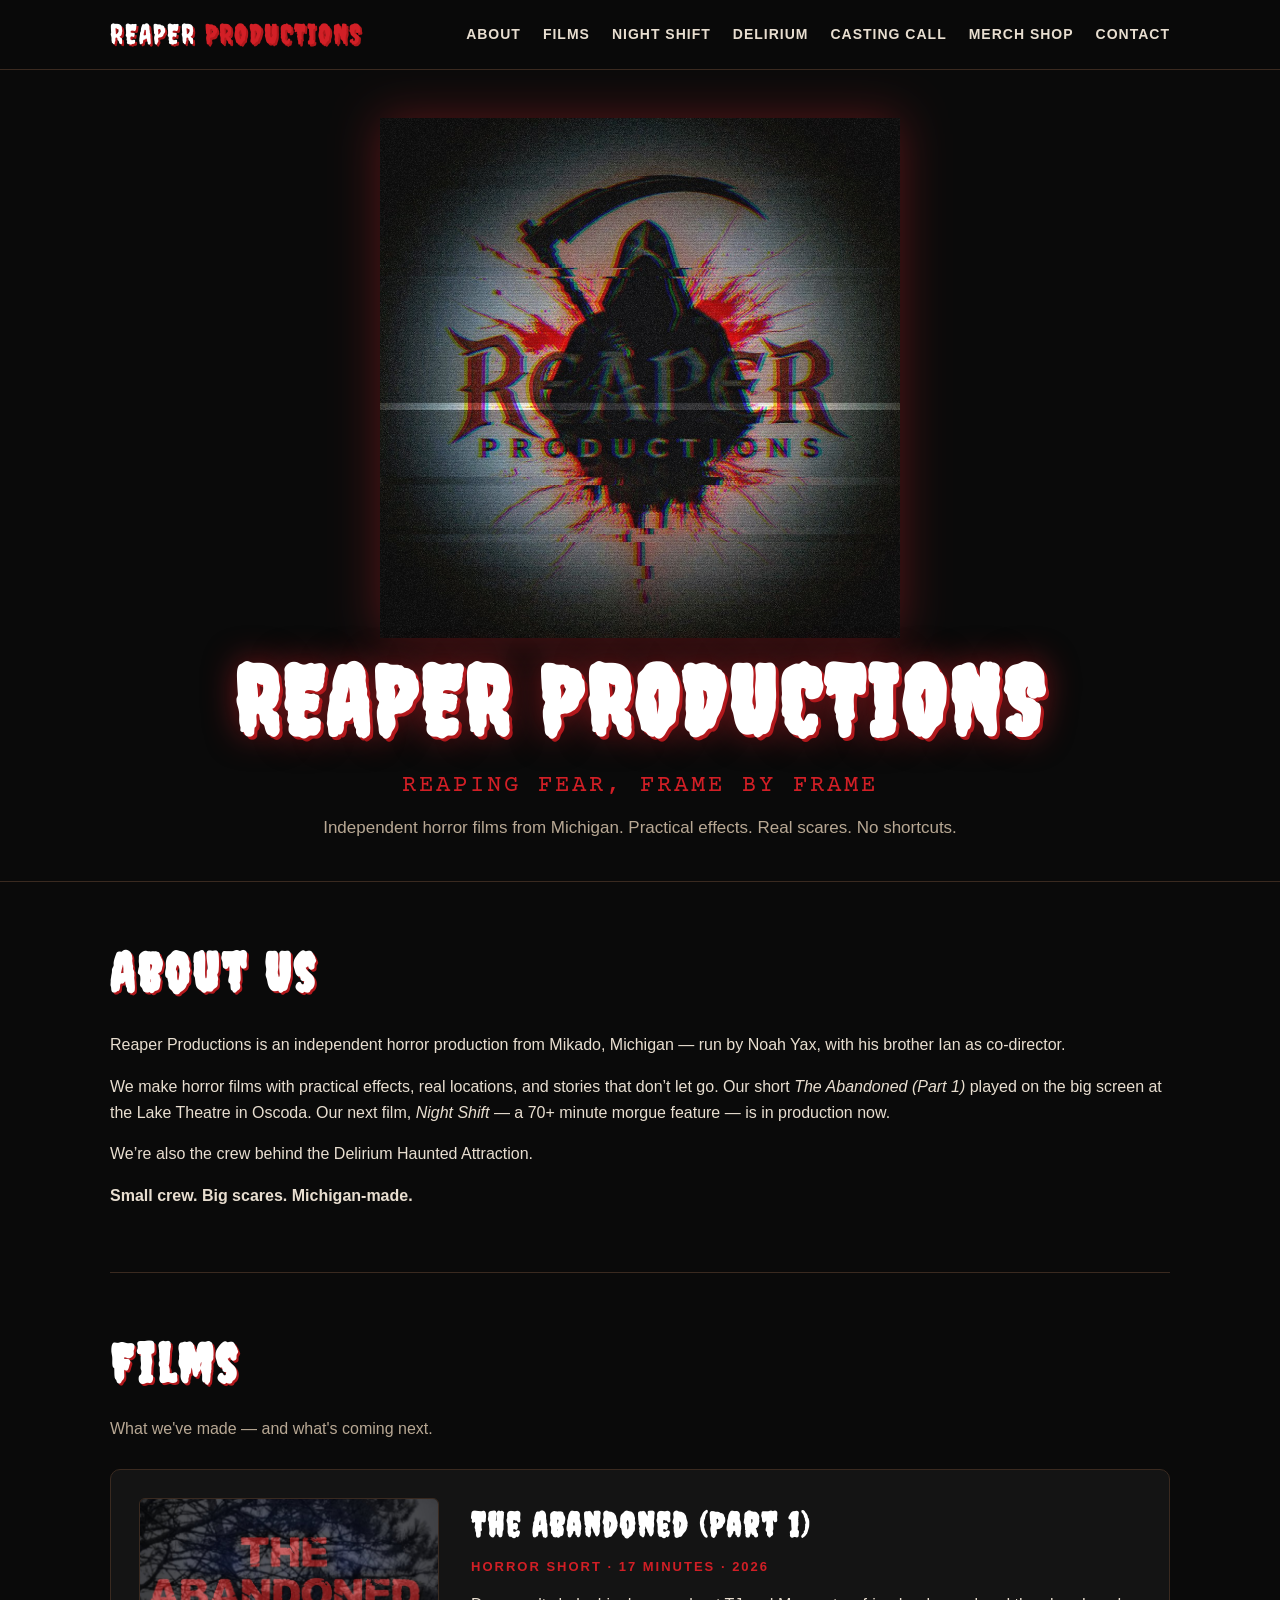
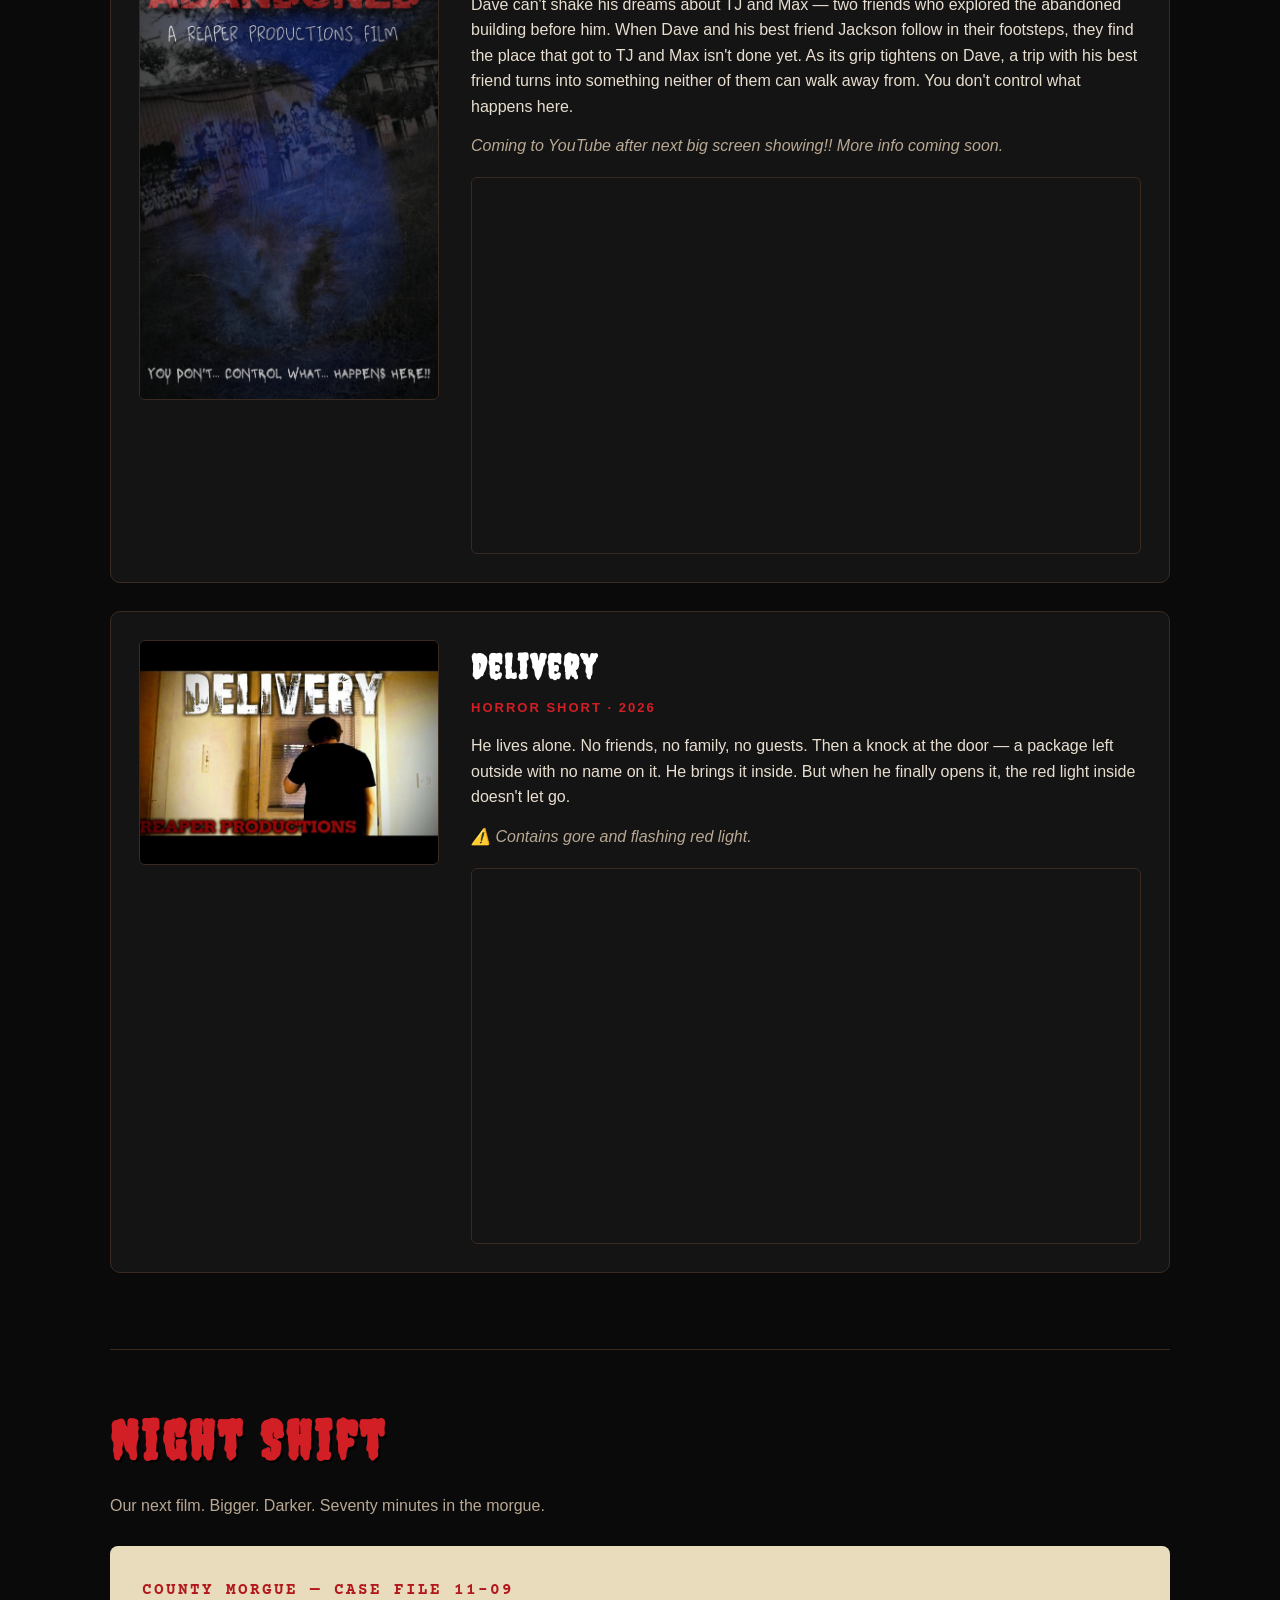
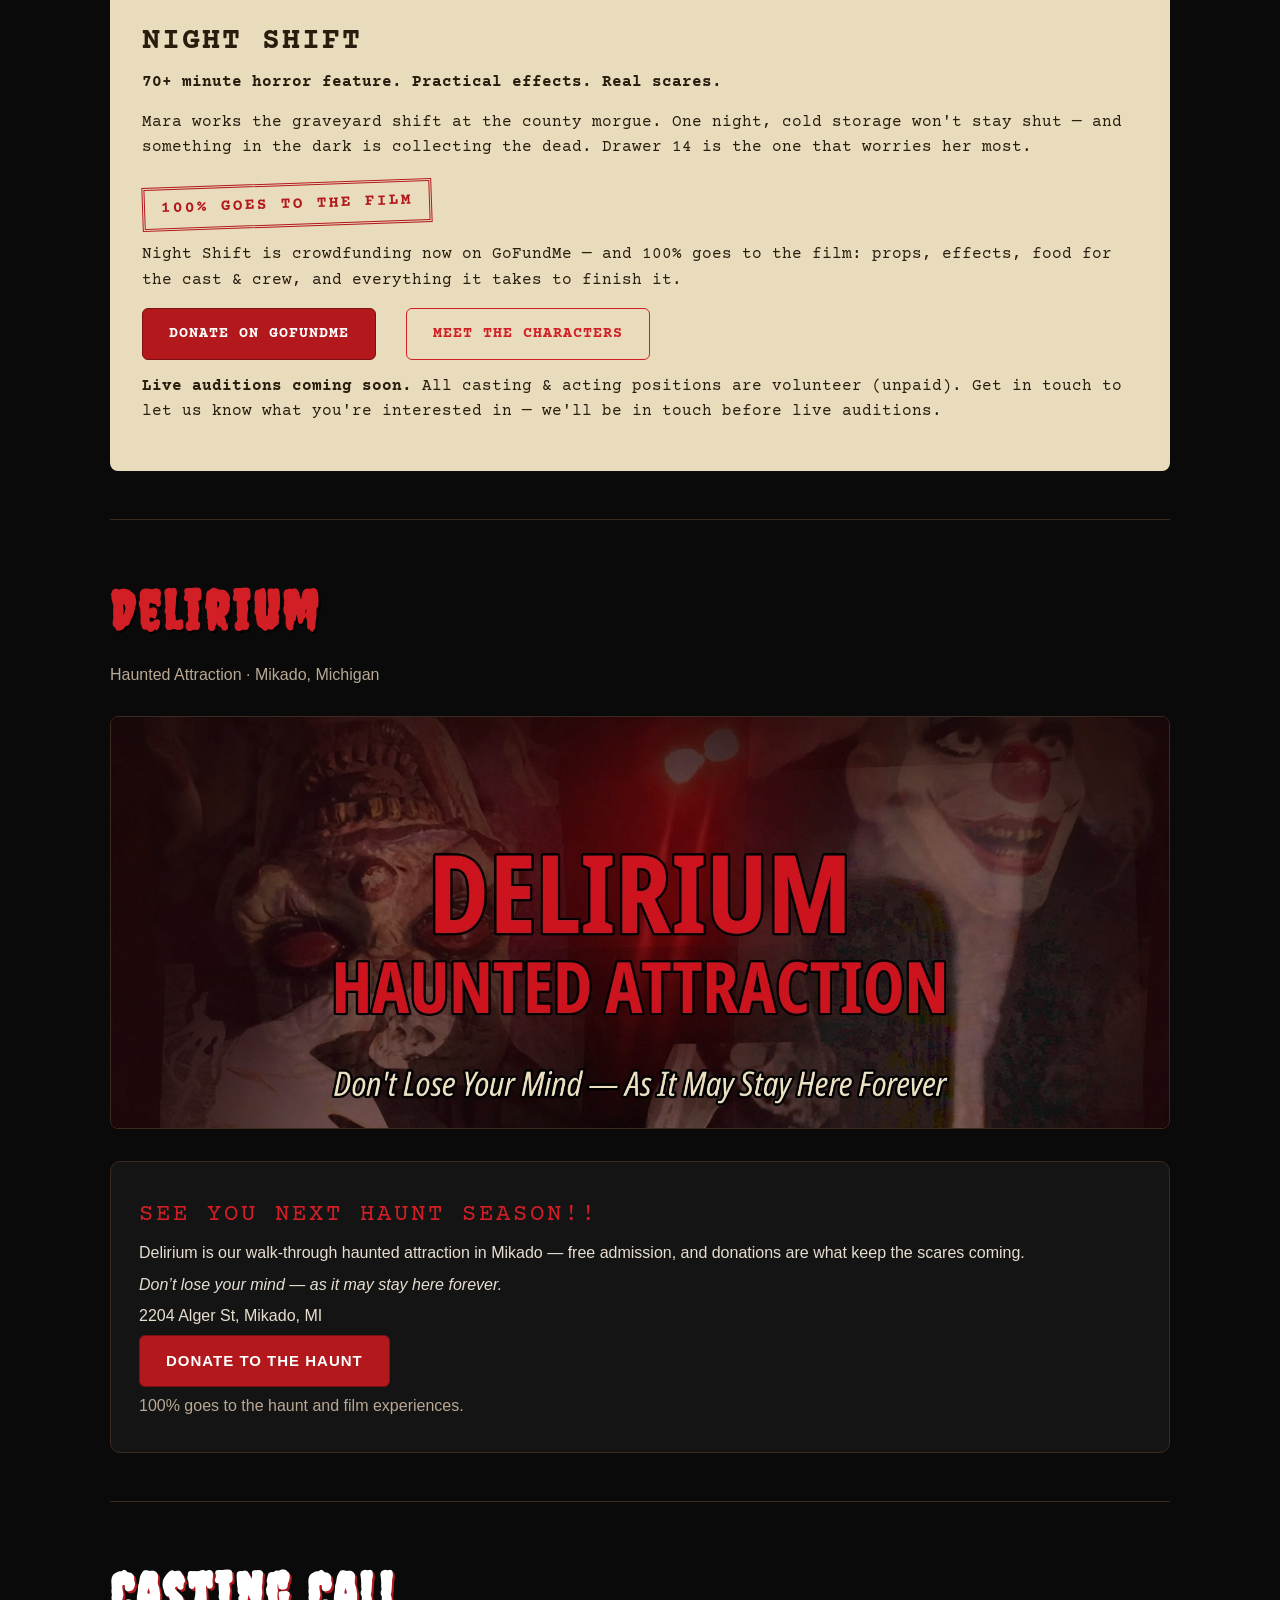
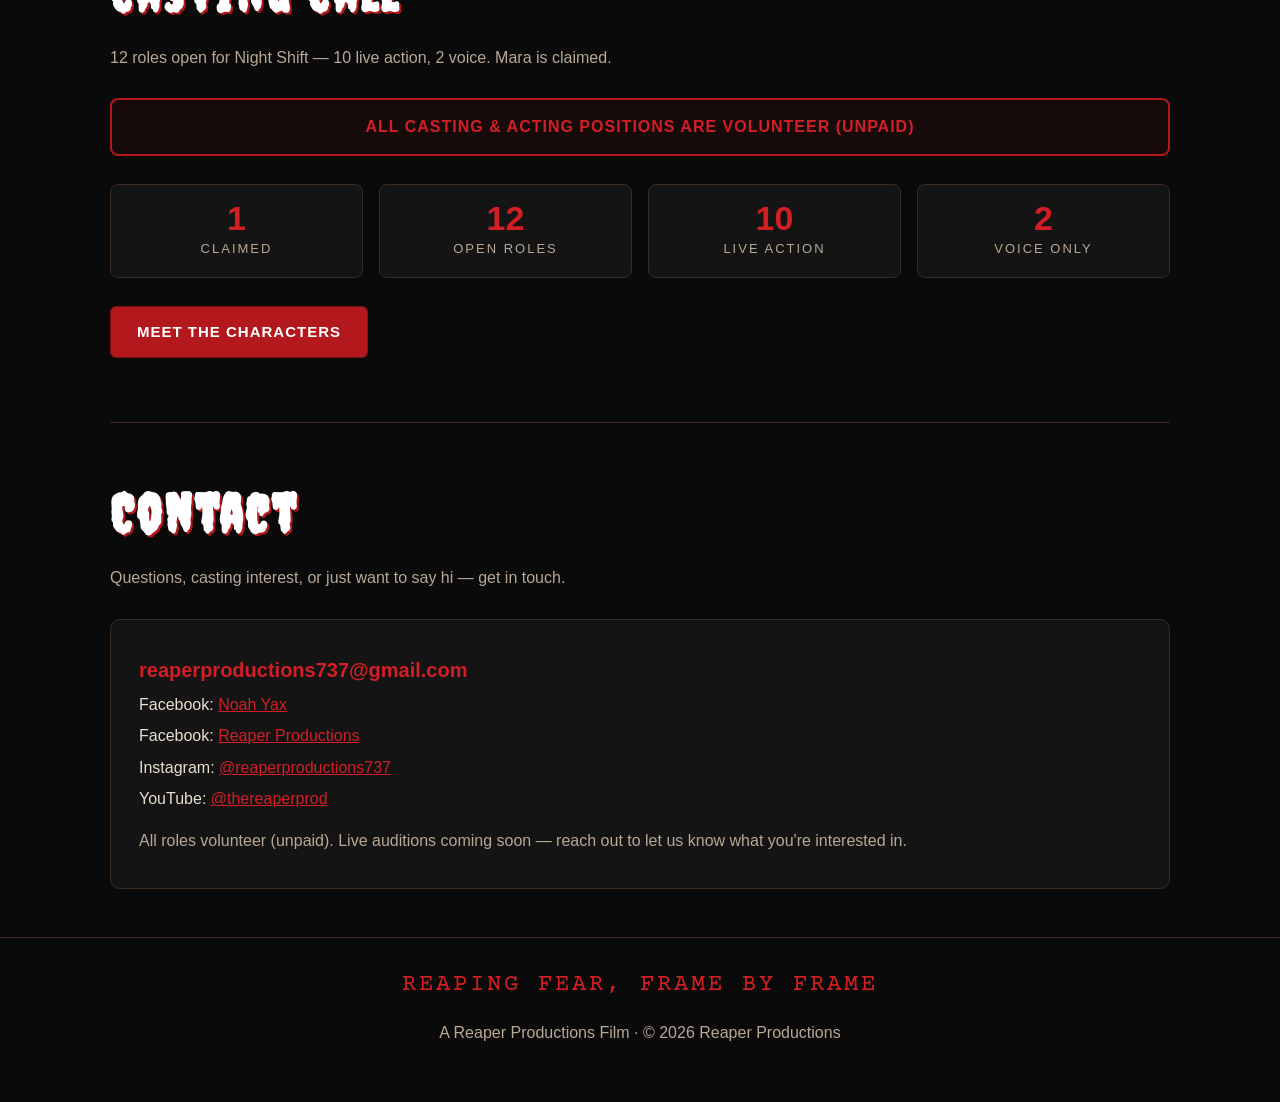
==== index.html @ bad1b4a2 "Hero: swap to new square logo intro video (blood-splatter reaper)" ====
<!DOCTYPE html>
<html lang="en">
<head>
<meta charset="UTF-8">
<meta name="viewport" content="width=device-width, initial-scale=1.0">
<title>Reaper Productions — Reaping Fear, Frame by Frame</title>
<meta name="description" content="Reaper Productions — independent horror films from Michigan. The Abandoned (Part 1) and the upcoming feature Night Shift. Reaping Fear, Frame by Frame.">
<link rel="preconnect" href="https://fonts.googleapis.com">
<link rel="preconnect" href="https://fonts.gstatic.com" crossorigin>
<link href="https://fonts.googleapis.com/css2?family=Creepster&family=Courier+Prime:wght@400;700&display=swap" rel="stylesheet">
<link rel="stylesheet" href="styles.css">
</head>
<body>

<header class="nav">
  <div class="nav-inner">
    <a class="nav-brand" href="index.html">REAPER <span>PRODUCTIONS</span></a>
    <nav class="nav-links">
      <a href="#about">About</a>
      <a href="#films">Films</a>
      <a href="#night-shift">Night Shift</a>
      <a href="#delirium">Delirium</a>
      <a href="casting.html">Casting Call</a>
      <a href="merch.html">Merch Shop</a>
      <a href="#contact">Contact</a>
    </nav>
  </div>
</header>

<div class="hero">
  <video class="logo" src="assets/logo-intro-v2.mp4" poster="assets/logo.jpg" autoplay muted loop playsinline></video>
  <h1>REAPER PRODUCTIONS</h1>
  <p class="slogan">Reaping Fear, Frame by Frame</p>
  <p class="tag">Independent horror films from Michigan. Practical effects. Real scares. No shortcuts.</p>
</div>

<hr class="rule">

<div class="wrap">

  <!-- ABOUT -->
  <section id="about">
    <h2>About Us</h2>
    <p>Reaper Productions is an independent horror production from Mikado, Michigan — run by Noah Yax, with his brother Ian as co-director.</p>
    <p>We make horror films with practical effects, real locations, and stories that don&rsquo;t let go. Our short <em>The Abandoned (Part 1)</em> played on the big screen at the Lake Theatre in Oscoda. Our next film, <em>Night Shift</em> — a 70+ minute morgue feature — is in production now.</p>
    <p>We&rsquo;re also the crew behind the Delirium Haunted Attraction.</p>
    <p><strong>Small crew. Big scares. Michigan-made.</strong></p>
  </section>

  <hr class="rule">

  <!-- FILMS -->
  <section id="films">
    <h2>Films</h2>
    <p class="sub">What we've made — and what's coming next.</p>

    <div class="film">
      <img class="poster" src="assets/abandoned.jpg" alt="The Abandoned (Part 1) poster">
      <div>
        <h3>The Abandoned (Part 1)</h3>
        <p class="meta">Horror Short &middot; 17 Minutes &middot; 2026</p>
        <p>Dave can't shake his dreams about TJ and Max — two friends who explored the abandoned building before him. When Dave and his best friend Jackson follow in their footsteps, they find the place that got to TJ and Max isn't done yet. As its grip tightens on Dave, a trip with his best friend turns into something neither of them can walk away from. You don't control what happens here.</p>
        <p class="note">Coming to YouTube after next big screen showing!! More info coming soon.</p>
        <div class="video">
          <iframe src="https://www.youtube.com/embed/A9am0BmIDVY" title="The Abandoned (Trailer)" allow="accelerometer; autoplay; clipboard-write; encrypted-media; gyroscope; picture-in-picture" allowfullscreen></iframe>
        </div>
      </div>
    </div>

    <div class="film">
      <img class="poster" src="assets/delivery.jpg" alt="Delivery poster — DELIVERY title over a man at a door">
      <div>
        <h3>Delivery</h3>
        <p class="meta">Horror Short &middot; 2026</p>
        <p>He lives alone. No friends, no family, no guests. Then a knock at the door — a package left outside with no name on it. He brings it inside. But when he finally opens it, the red light inside doesn't let go.</p>
        <p class="note">&#9888;&#65039; Contains gore and flashing red light.</p>
        <div class="video">
          <iframe src="https://www.youtube.com/embed/j9CLcR9sNyQ" title="Delivery (Short Horror Film)" allow="accelerometer; autoplay; clipboard-write; encrypted-media; gyroscope; picture-in-picture" allowfullscreen></iframe>
        </div>
      </div>
    </div>
  </section>

  <hr class="rule">

  <!-- NIGHT SHIFT -->
  <section id="night-shift">
    <h2 class="red">Night Shift</h2>
    <p class="sub">Our next film. Bigger. Darker. Seventy minutes in the morgue.</p>

    <div class="casefile">
      <p class="file-no">COUNTY MORGUE &mdash; CASE FILE 11-09</p>
      <h3>Night Shift</h3>
      <p><strong>70+ minute horror feature. Practical effects. Real scares.</strong></p>
      <p>Mara works the graveyard shift at the county morgue. One night, cold storage won't stay shut — and something in the dark is collecting the dead. Drawer 14 is the one that worries her most.</p>
      <span class="stamp">100% goes to the film</span>
      <p>Night Shift is crowdfunding now on GoFundMe — and 100% goes to the film: props, effects, food for the cast &amp; crew, and everything it takes to finish it.</p>
      <p>
        <a class="btn" href="https://www.gofundme.com/f/help-make-night-shift-happen" target="_blank" rel="noopener">Donate on GoFundMe</a>
        &nbsp;
        <a class="btn ghost" href="casting.html">Meet the Characters</a>
      </p>
      <p><strong>Live auditions coming soon.</strong> All casting &amp; acting positions are volunteer (unpaid). Get in touch to let us know what you're interested in — we'll be in touch before live auditions.</p>
    </div>

  </section>

  <hr class="rule">

  <!-- DELIRIUM -->
  <section id="delirium">
    <h2 class="red">Delirium</h2>
    <p class="sub">Haunted Attraction &middot; Mikado, Michigan</p>
    <img class="banner-img" src="assets/delirium-banner.jpg" alt="Delirium Haunted Attraction banner">
    <div class="contact-box">
      <p class="slogan">See you next haunt season!!</p>
      <p>Delirium is our walk-through haunted attraction in Mikado — free admission, and donations are what keep the scares coming.</p>
      <p><em>Don&rsquo;t lose your mind &mdash; as it may stay here forever.</em></p>
      <p>2204 Alger St, Mikado, MI</p>
      <p><a class="btn" href="https://gofund.me/66b022da7" target="_blank" rel="noopener">Donate to the Haunt</a></p>
      <p style="color: var(--muted);">100% goes to the haunt and film experiences.</p>
    </div>
  </section>

  <hr class="rule">

  <!-- CASTING -->
  <section id="casting">
    <h2>Casting Call</h2>
    <p class="sub">12 roles open for Night Shift — 10 live action, 2 voice. Mara is claimed.</p>
    <div class="volunteer">All casting &amp; acting positions are volunteer (unpaid)</div>
    <div class="counts">
      <div class="count"><b>1</b><span>Claimed</span></div>
      <div class="count"><b>12</b><span>Open Roles</span></div>
      <div class="count"><b>10</b><span>Live Action</span></div>
      <div class="count"><b>2</b><span>Voice Only</span></div>
    </div>
    <p><a class="btn" href="casting.html">Meet the Characters</a></p>
  </section>

  <hr class="rule">

  <!-- CONTACT -->
  <section id="contact">
    <h2>Contact</h2>
    <p class="sub">Questions, casting interest, or just want to say hi — get in touch.</p>
    <div class="contact-box">
      <p class="big"><a href="mailto:reaperproductions737@gmail.com">reaperproductions737@gmail.com</a></p>
      <p>Facebook: <a href="https://www.facebook.com/share/1Hkmwfw4qW/" target="_blank" rel="noopener">Noah Yax</a></p>
      <p>Facebook: <a href="https://www.facebook.com/share/19RkB7pCwU/" target="_blank" rel="noopener">Reaper Productions</a></p>
      <p>Instagram: <a href="https://www.instagram.com/reaperproductions737" target="_blank" rel="noopener">@reaperproductions737</a></p>
      <p>YouTube: <a href="https://youtube.com/@thereaperprod" target="_blank" rel="noopener">@thereaperprod</a></p>
      <p style="margin-top: 16px; color: var(--muted);">All roles volunteer (unpaid). Live auditions coming soon — reach out to let us know what you're interested in.</p>
    </div>
  </section>

</div>

<footer>
  <p class="slogan">Reaping Fear, Frame by Frame</p>
  <p>A Reaper Productions Film &middot; &copy; 2026 Reaper Productions</p>
</footer>

</body>
</html>
---- styles.css ----
/* Reaper Productions — static site styles. Dark horror theme. */
:root {
  --bg: #0a0a0a;
  --bg2: #141414;
  --panel: #1a1512;
  --ink: #e8ded0;
  --muted: #b8a894;
  --red: #b2181c;
  --red-bright: #d21f26;
  --paper: #e9dcbd;
  --paper-ink: #2b1d0e;
  --line: #3a2a20;
}

* { box-sizing: border-box; }

body {
  margin: 0;
  background: var(--bg);
  color: var(--ink);
  font-family: "Helvetica Neue", Arial, sans-serif;
  line-height: 1.6;
}

a { color: var(--red-bright); }
a:hover { color: #ff3b41; }

/* blood drips hanging from the top edge */
.drips {
  display: flex;
  gap: 0;
  justify-content: space-between;
  height: 30px;
  padding: 0 4%;
  background: var(--bg);
}
.drips i {
  display: block;
  width: 16px;
  height: var(--h, 18px);
  background: var(--red);
  border-radius: 0 0 10px 10px;
}

header.nav {
  position: sticky;
  top: 0;
  z-index: 10;
  background: rgba(10, 10, 10, 0.94);
  border-bottom: 1px solid var(--line);
}
.nav-inner {
  max-width: 1100px;
  margin: 0 auto;
  padding: 12px 20px;
  display: flex;
  align-items: center;
  gap: 28px;
  flex-wrap: wrap;
}
.nav-brand {
  font-family: "Creepster", "Arial Black", cursive;
  font-size: 28px;
  letter-spacing: 2px;
  color: #fff;
  text-decoration: none;
  text-shadow: 2px 2px 0 var(--red);
}
.nav-brand span { color: var(--red-bright); }
.nav-links { display: flex; gap: 22px; flex-wrap: wrap; margin-left: auto; }
.nav-links a {
  color: var(--ink);
  text-decoration: none;
  font-weight: bold;
  letter-spacing: 1px;
  font-size: 14px;
  text-transform: uppercase;
}
.nav-links a:hover { color: var(--red-bright); }

.wrap { max-width: 1100px; margin: 0 auto; padding: 0 20px; }

/* hero */
.hero { text-align: center; padding: 48px 20px 40px; }
.hero .logo {
  max-width: 520px;
  width: 90%;
  height: auto;
  mix-blend-mode: screen;
  filter: drop-shadow(0 0 24px rgba(178, 24, 28, 0.45));
}
.hero h1 {
  font-family: "Creepster", "Arial Black", cursive;
  font-size: clamp(48px, 9vw, 96px);
  letter-spacing: 4px;
  margin: 8px 0 0;
  line-height: 1;
  color: #fff;
  text-shadow: 3px 3px 0 var(--red), 0 0 32px rgba(210, 31, 38, 0.55);
}
.slogan {
  font-family: "Courier Prime", "Courier New", monospace;
  font-size: clamp(17px, 3vw, 24px);
  letter-spacing: 3px;
  color: var(--red-bright);
  text-transform: uppercase;
  margin: 18px 0 8px;
}
.hero p.tag {
  color: var(--muted);
  max-width: 640px;
  margin: 0 auto;
  font-size: 17px;
}

section { padding: 48px 0; }
section h2 {
  font-family: "Creepster", "Arial Black", cursive;
  font-size: clamp(34px, 6vw, 54px);
  letter-spacing: 3px;
  color: #fff;
  margin: 0 0 8px;
  text-shadow: 2px 2px 0 var(--red);
}
section h2.red { color: var(--red-bright); text-shadow: 2px 2px 0 #000; }
.sub { color: var(--muted); margin: 0 0 28px; font-size: 16px; }

.rule {
  border: 0;
  border-top: 1px solid var(--line);
  margin: 0;
}

/* film cards */
.film {
  display: grid;
  grid-template-columns: 300px 1fr;
  gap: 32px;
  background: var(--bg2);
  border: 1px solid var(--line);
  border-radius: 10px;
  padding: 28px;
  margin-bottom: 28px;
}
.film img.poster {
  width: 100%;
  height: auto;
  border-radius: 6px;
  border: 1px solid var(--line);
}
.film h3 {
  font-family: "Creepster", cursive;
  font-size: 34px;
  letter-spacing: 2px;
  margin: 0 0 4px;
  color: #fff;
}
.film .meta {
  color: var(--red-bright);
  font-weight: bold;
  letter-spacing: 2px;
  text-transform: uppercase;
  font-size: 13px;
  margin-bottom: 14px;
}
.film p { margin: 0 0 14px; }
.film .note { color: var(--muted); font-style: italic; }
.video { position: relative; padding-bottom: 56.25%; height: 0; margin-top: 18px; }
.video iframe {
  position: absolute; top: 0; left: 0; width: 100%; height: 100%;
  border: 1px solid var(--line); border-radius: 6px;
}

/* delirium banner */
.banner-img {
  width: 100%;
  height: auto;
  border-radius: 8px;
  border: 1px solid var(--line);
  margin-bottom: 24px;
}

.btn {
  display: inline-block;
  background: var(--red);
  color: #fff;
  text-decoration: none;
  font-weight: bold;
  letter-spacing: 1px;
  padding: 13px 26px;
  border-radius: 6px;
  border: 1px solid #7d1013;
  text-transform: uppercase;
  font-size: 15px;
}
.btn:hover { background: var(--red-bright); color: #fff; }
.btn.ghost {
  background: transparent;
  border: 1px solid var(--red-bright);
  color: var(--red-bright);
}
.btn.ghost:hover { background: var(--red); color: #fff; }

/* volunteer banner */
.volunteer {
  border: 2px solid var(--red);
  border-radius: 8px;
  padding: 14px 20px;
  text-align: center;
  font-weight: bold;
  letter-spacing: 1px;
  color: var(--red-bright);
  text-transform: uppercase;
  margin: 0 0 28px;
  background: rgba(178, 24, 28, 0.08);
}

/* case-file panel (Night Shift) */
.casefile {
  background: var(--paper);
  color: var(--paper-ink);
  border-radius: 8px;
  padding: 32px;
  font-family: "Courier Prime", "Courier New", monospace;
}
.casefile h3 {
  font-family: "Courier Prime", monospace;
  font-size: 30px;
  letter-spacing: 2px;
  margin: 0 0 4px;
  text-transform: uppercase;
}
.casefile .file-no { color: var(--red); font-weight: bold; letter-spacing: 2px; }
.casefile p { margin: 0 0 14px; }
.casefile .stamp {
  display: inline-block;
  border: 3px double var(--red);
  color: var(--red);
  font-weight: bold;
  padding: 6px 16px;
  transform: rotate(-2deg);
  letter-spacing: 2px;
  text-transform: uppercase;
  margin: 8px 0 16px;
}

/* counts strip */
.counts {
  display: flex;
  gap: 16px;
  flex-wrap: wrap;
  margin: 0 0 28px;
}
.count {
  flex: 1;
  min-width: 140px;
  background: var(--bg2);
  border: 1px solid var(--line);
  border-radius: 8px;
  padding: 16px;
  text-align: center;
}
.count b { display: block; font-size: 34px; color: var(--red-bright); line-height: 1; }
.count span { font-size: 13px; letter-spacing: 2px; text-transform: uppercase; color: var(--muted); }

/* character cards */
.cards {
  display: grid;
  grid-template-columns: repeat(auto-fill, minmax(300px, 1fr));
  gap: 20px;
}
.card {
  background: var(--paper);
  color: var(--paper-ink);
  border-radius: 8px;
  padding: 22px;
  font-family: "Courier Prime", "Courier New", monospace;
  position: relative;
}
.card h3 { margin: 0 0 2px; font-size: 22px; letter-spacing: 1px; text-transform: uppercase; }
.card .age { color: var(--red); font-weight: bold; font-size: 14px; letter-spacing: 1px; }
.card p { margin: 12px 0 16px; font-size: 15px; }
.card .tag {
  display: inline-block;
  font-size: 12px;
  font-weight: bold;
  letter-spacing: 2px;
  text-transform: uppercase;
  border: 1px solid var(--paper-ink);
  border-radius: 4px;
  padding: 3px 8px;
}
.card.claimed .tag { border-color: var(--red); color: var(--red); }
.card .stamp-claimed {
  position: absolute;
  top: 14px;
  right: 14px;
  border: 3px double var(--red);
  color: var(--red);
  font-weight: bold;
  padding: 2px 10px;
  transform: rotate(8deg);
  letter-spacing: 2px;
  font-size: 14px;
}

/* merch */
.merch { display: grid; grid-template-columns: 1fr 1fr; gap: 20px; }
.merch img {
  width: 100%;
  height: auto;
  border-radius: 8px;
  border: 1px solid var(--line);
}
.merch-info p { margin: 0 0 14px; }
.sizes {
  font-weight: bold;
  letter-spacing: 2px;
  color: var(--red-bright);
}

/* contact */
.contact-box {
  background: var(--bg2);
  border: 1px solid var(--line);
  border-radius: 10px;
  padding: 28px;
}
.contact-box p { margin: 6px 0; }
.contact-box .big { font-size: 20px; font-weight: bold; }
.contact-box .big a { color: var(--red-bright); text-decoration: none; }

footer {
  border-top: 1px solid var(--line);
  padding: 28px 20px 40px;
  text-align: center;
  color: var(--muted);
}
footer .slogan { margin: 0 0 6px; }

@media (max-width: 760px) {
  .film { grid-template-columns: 1fr; }
  .film img.poster { max-width: 340px; }
  .merch { grid-template-columns: 1fr; }
  .casefile { padding: 22px; }
}
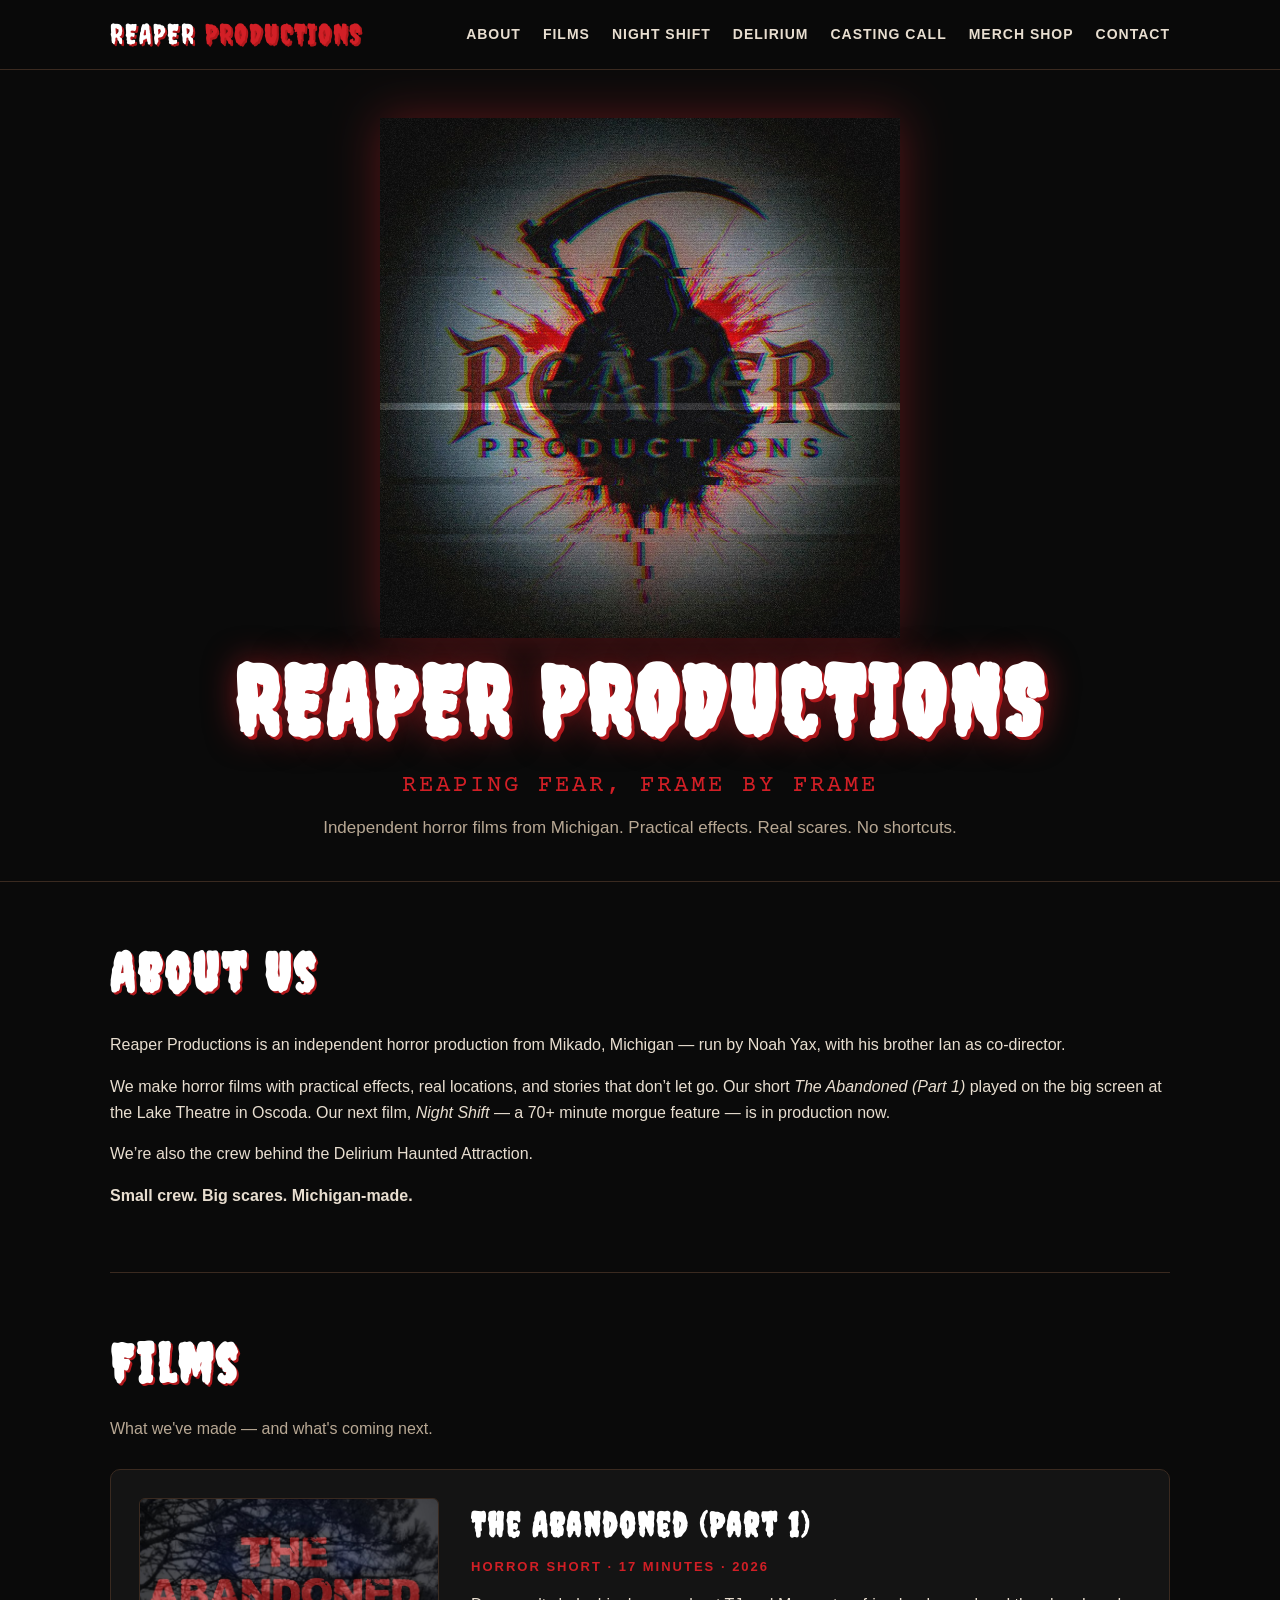
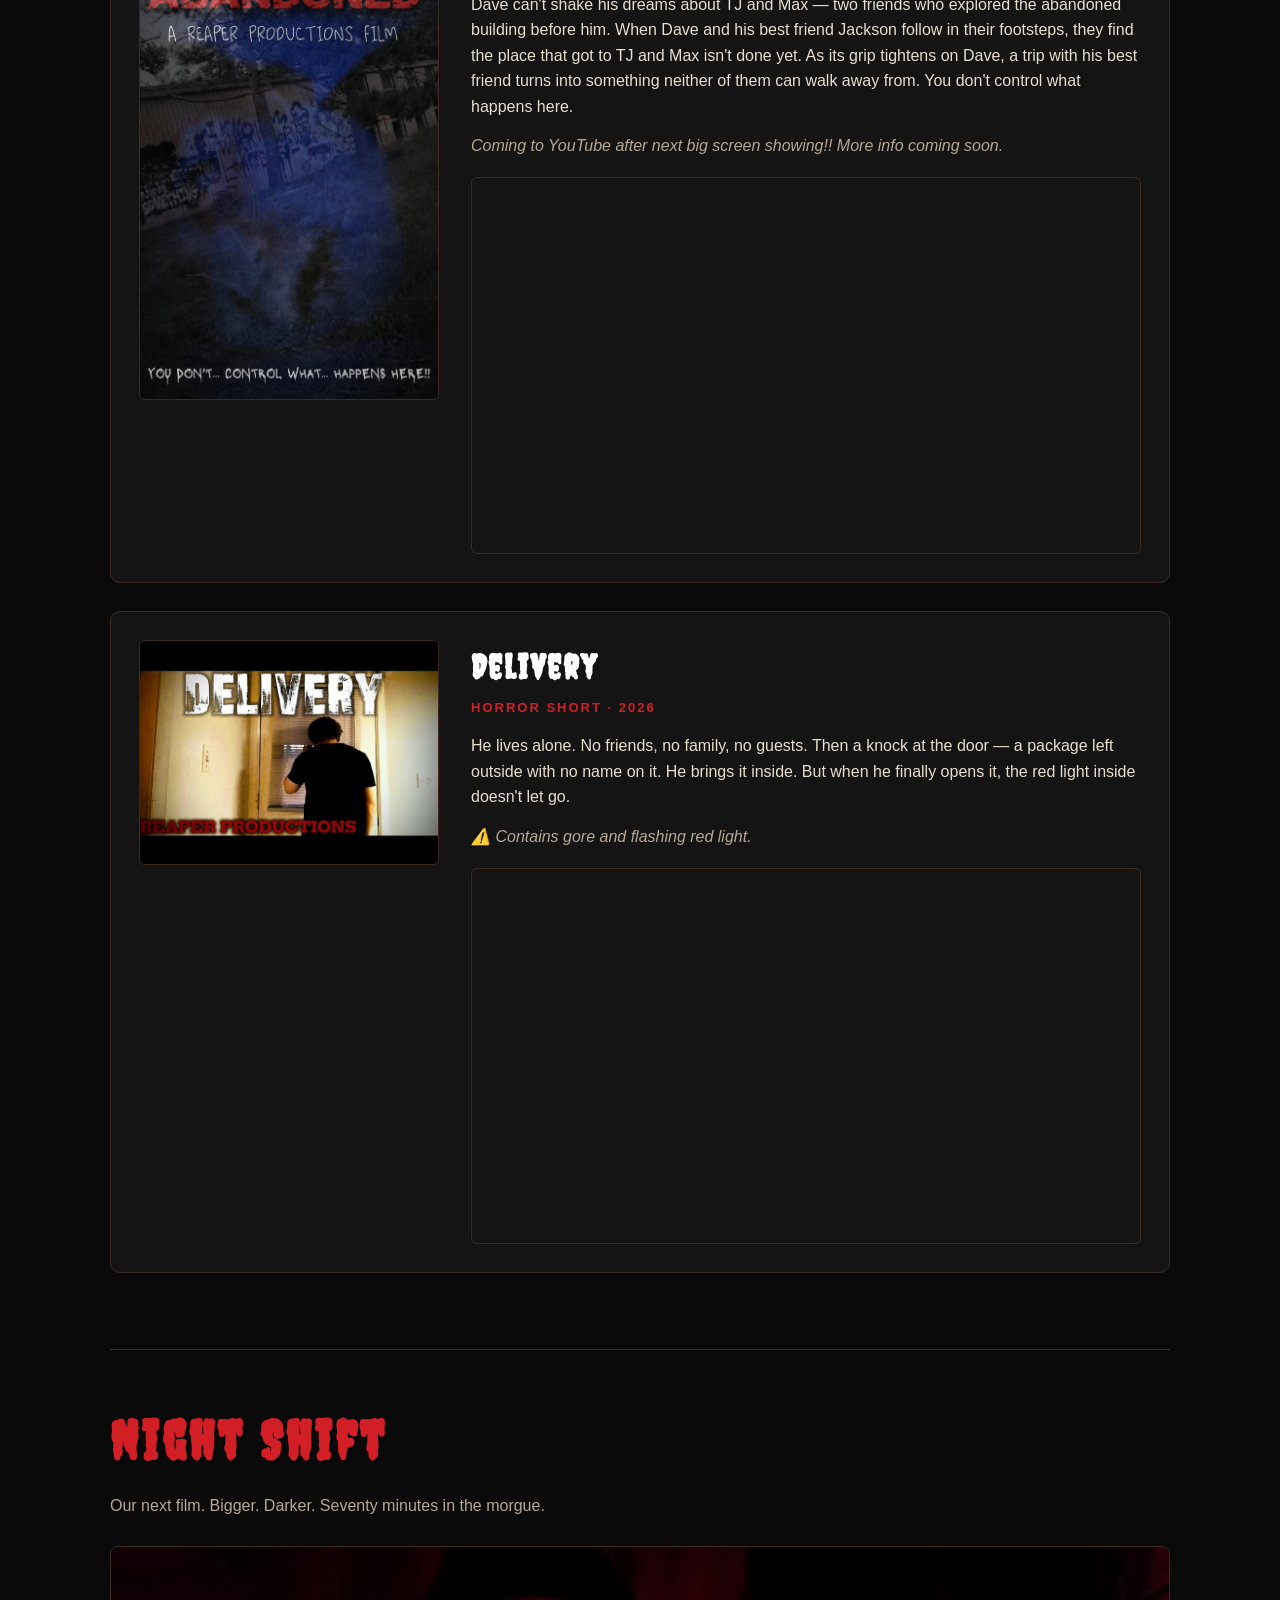
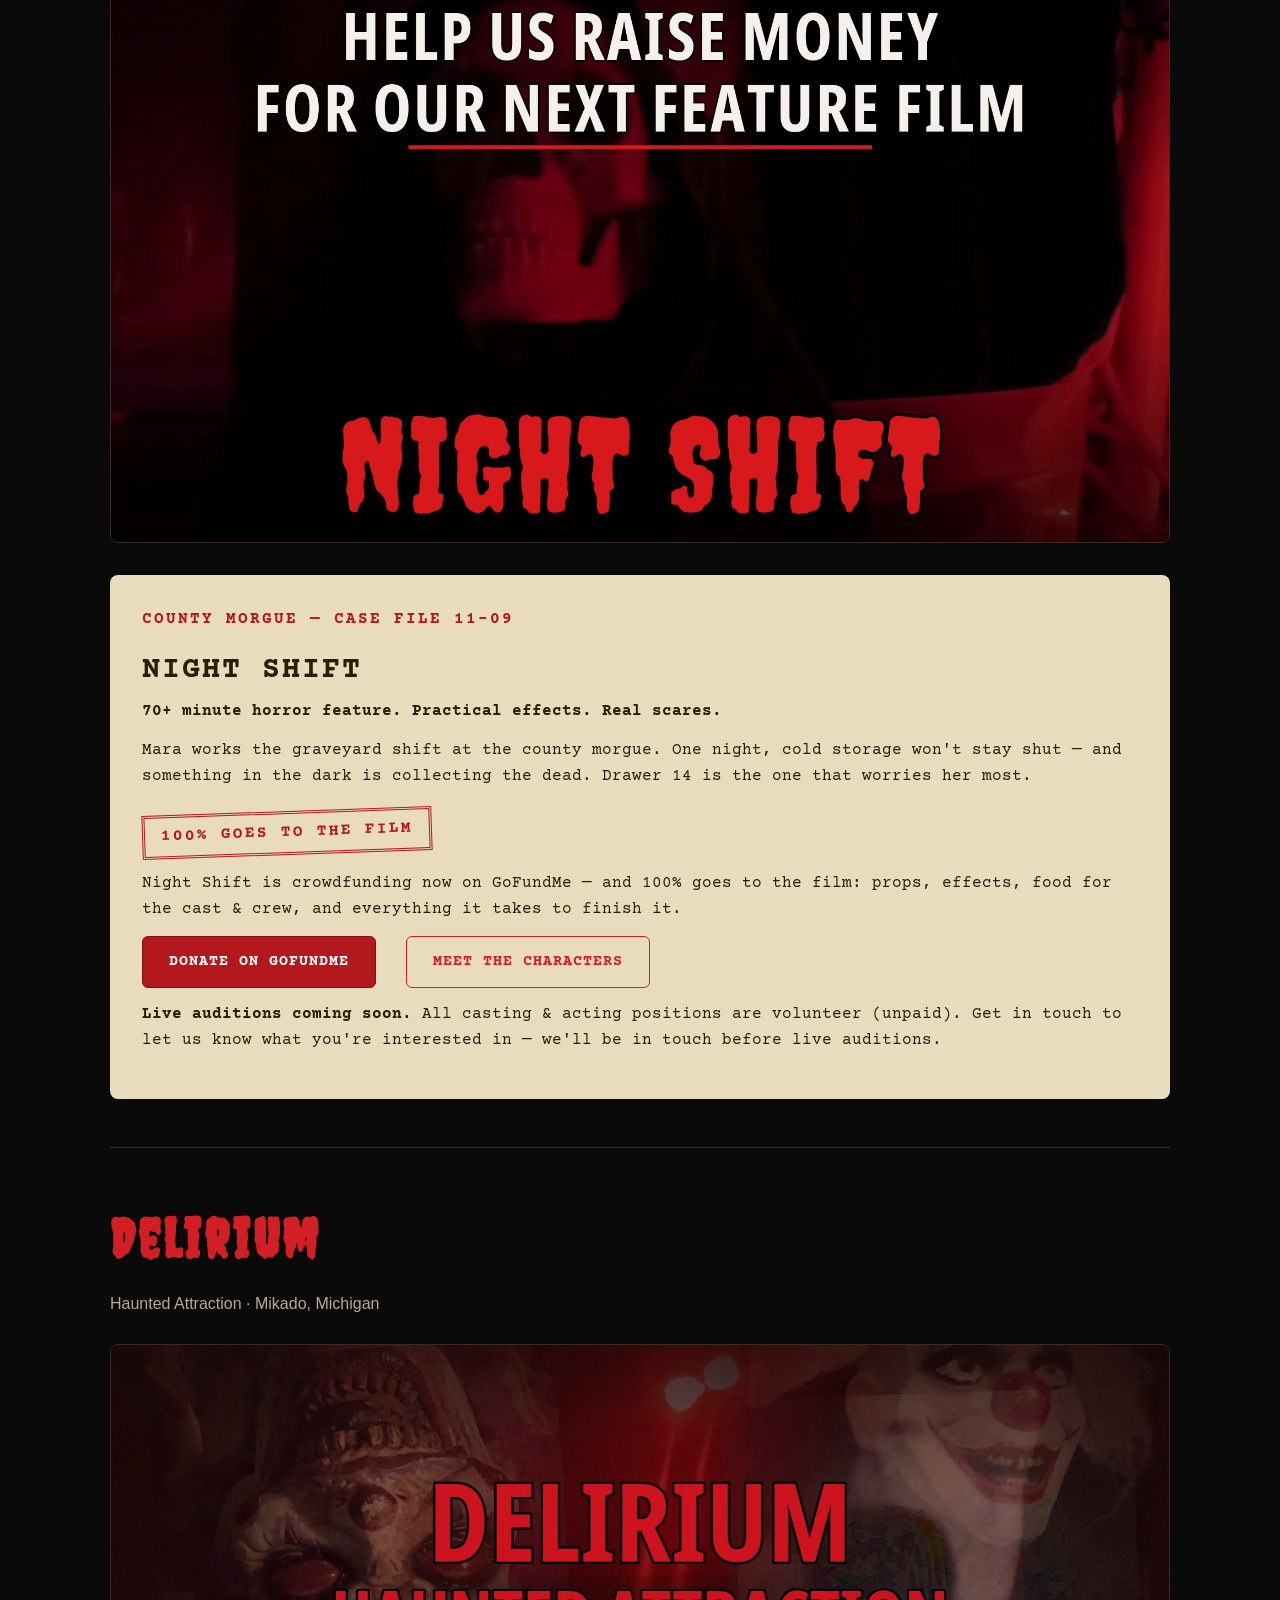
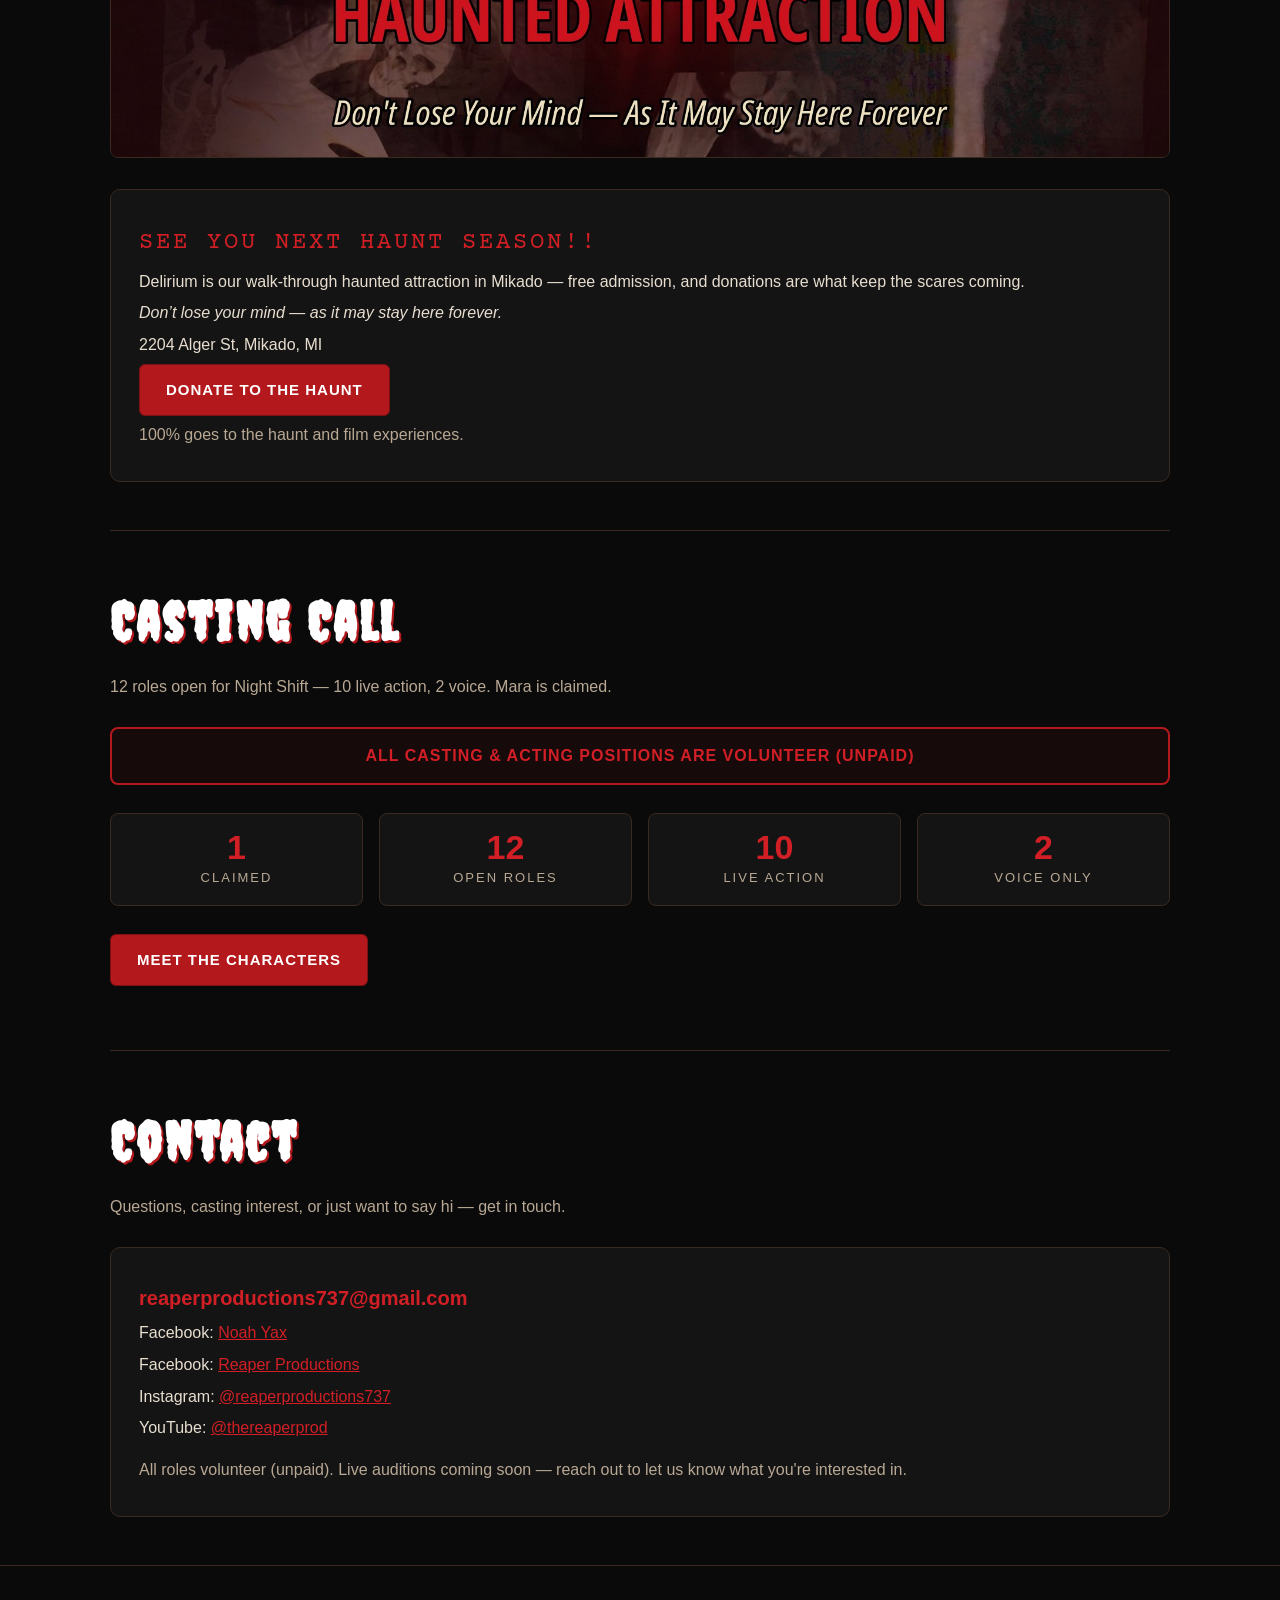
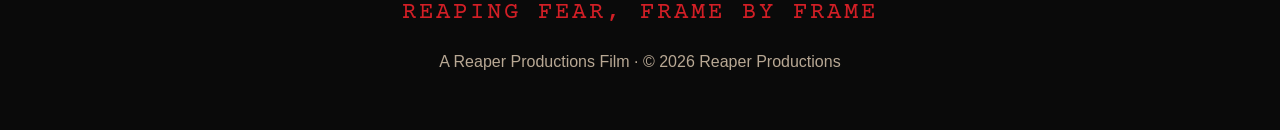
==== commit 72fbab96: "Add Night Shift raise-money poster to crowdfunding section" ====
--- a/index.html
+++ b/index.html
@@ -87,6 +87,7 @@
   <section id="night-shift">
     <h2 class="red">Night Shift</h2>
     <p class="sub">Our next film. Bigger. Darker. Seventy minutes in the morgue.</p>
+    <img class="banner-img" src="assets/night-shift-raise-money.png" alt="Help us raise money for our next feature film — Night Shift">
 
     <div class="casefile">
       <p class="file-no">COUNTY MORGUE &mdash; CASE FILE 11-09</p>
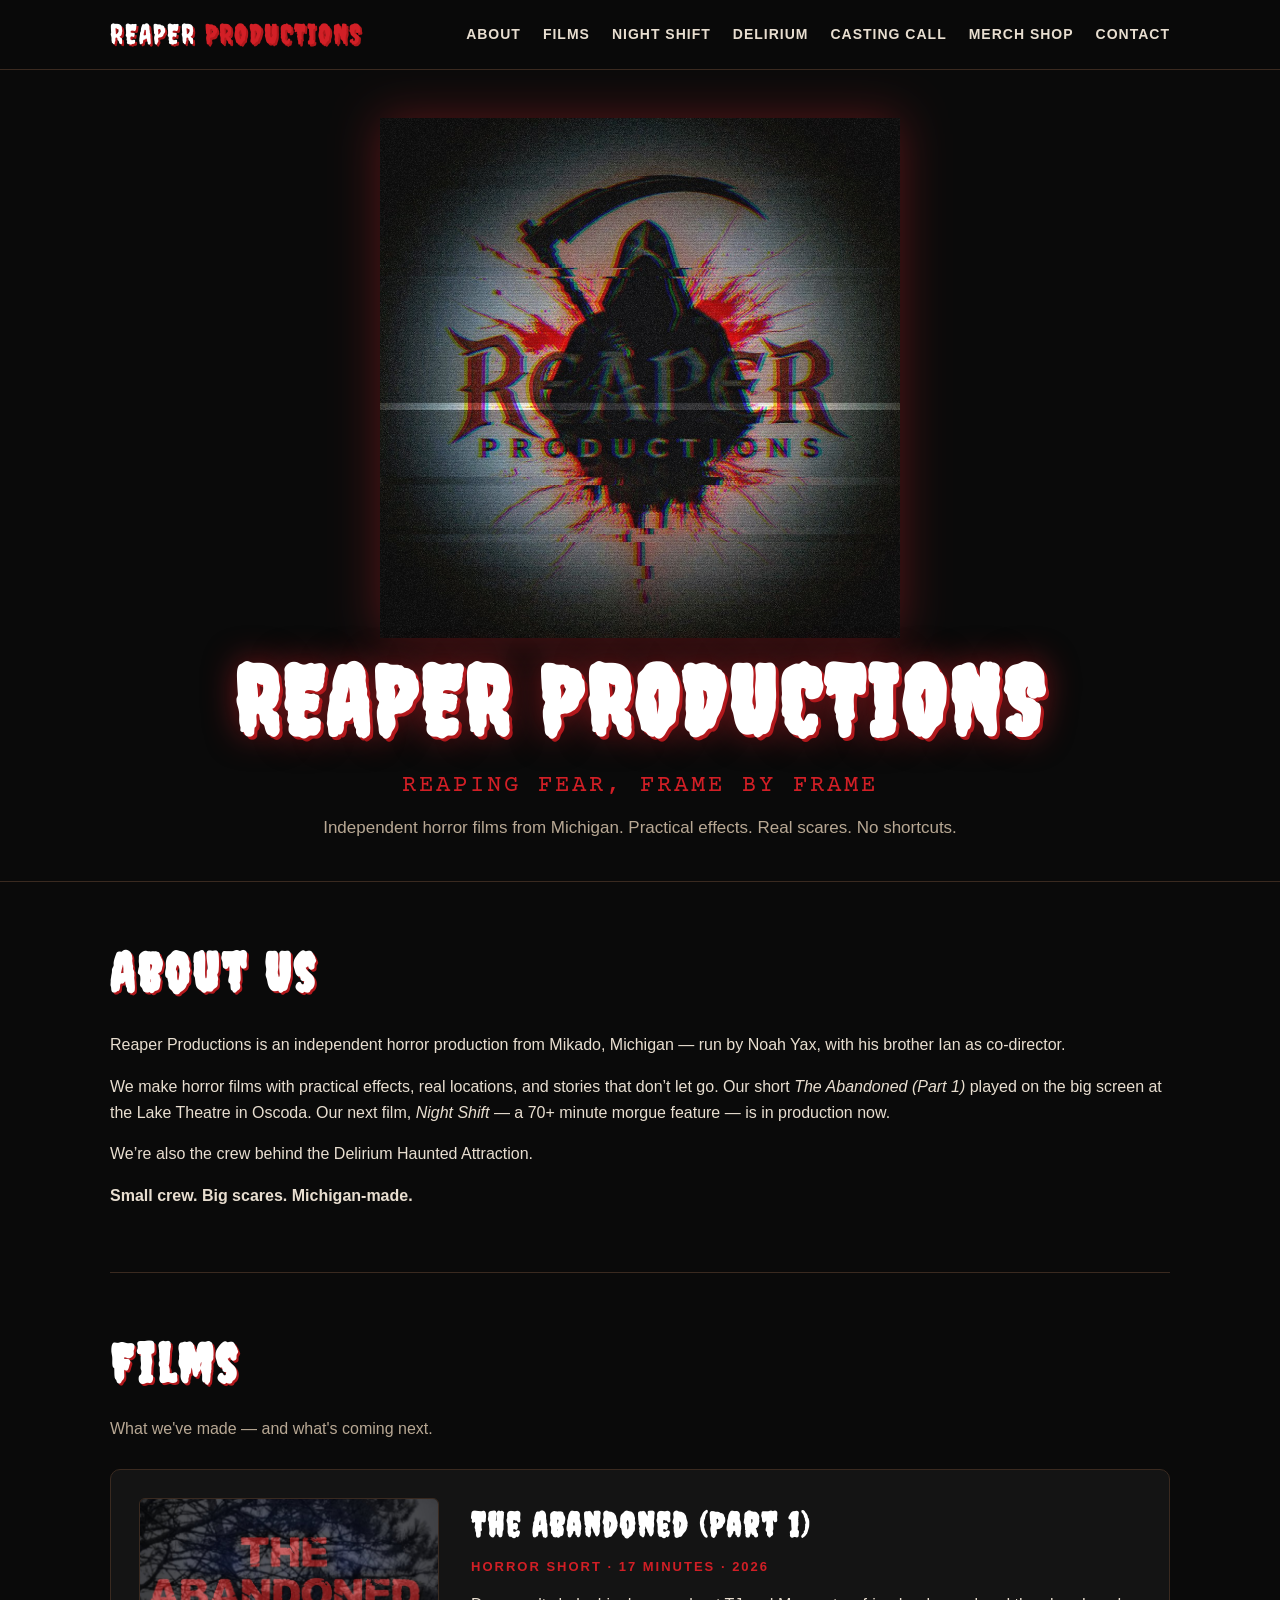
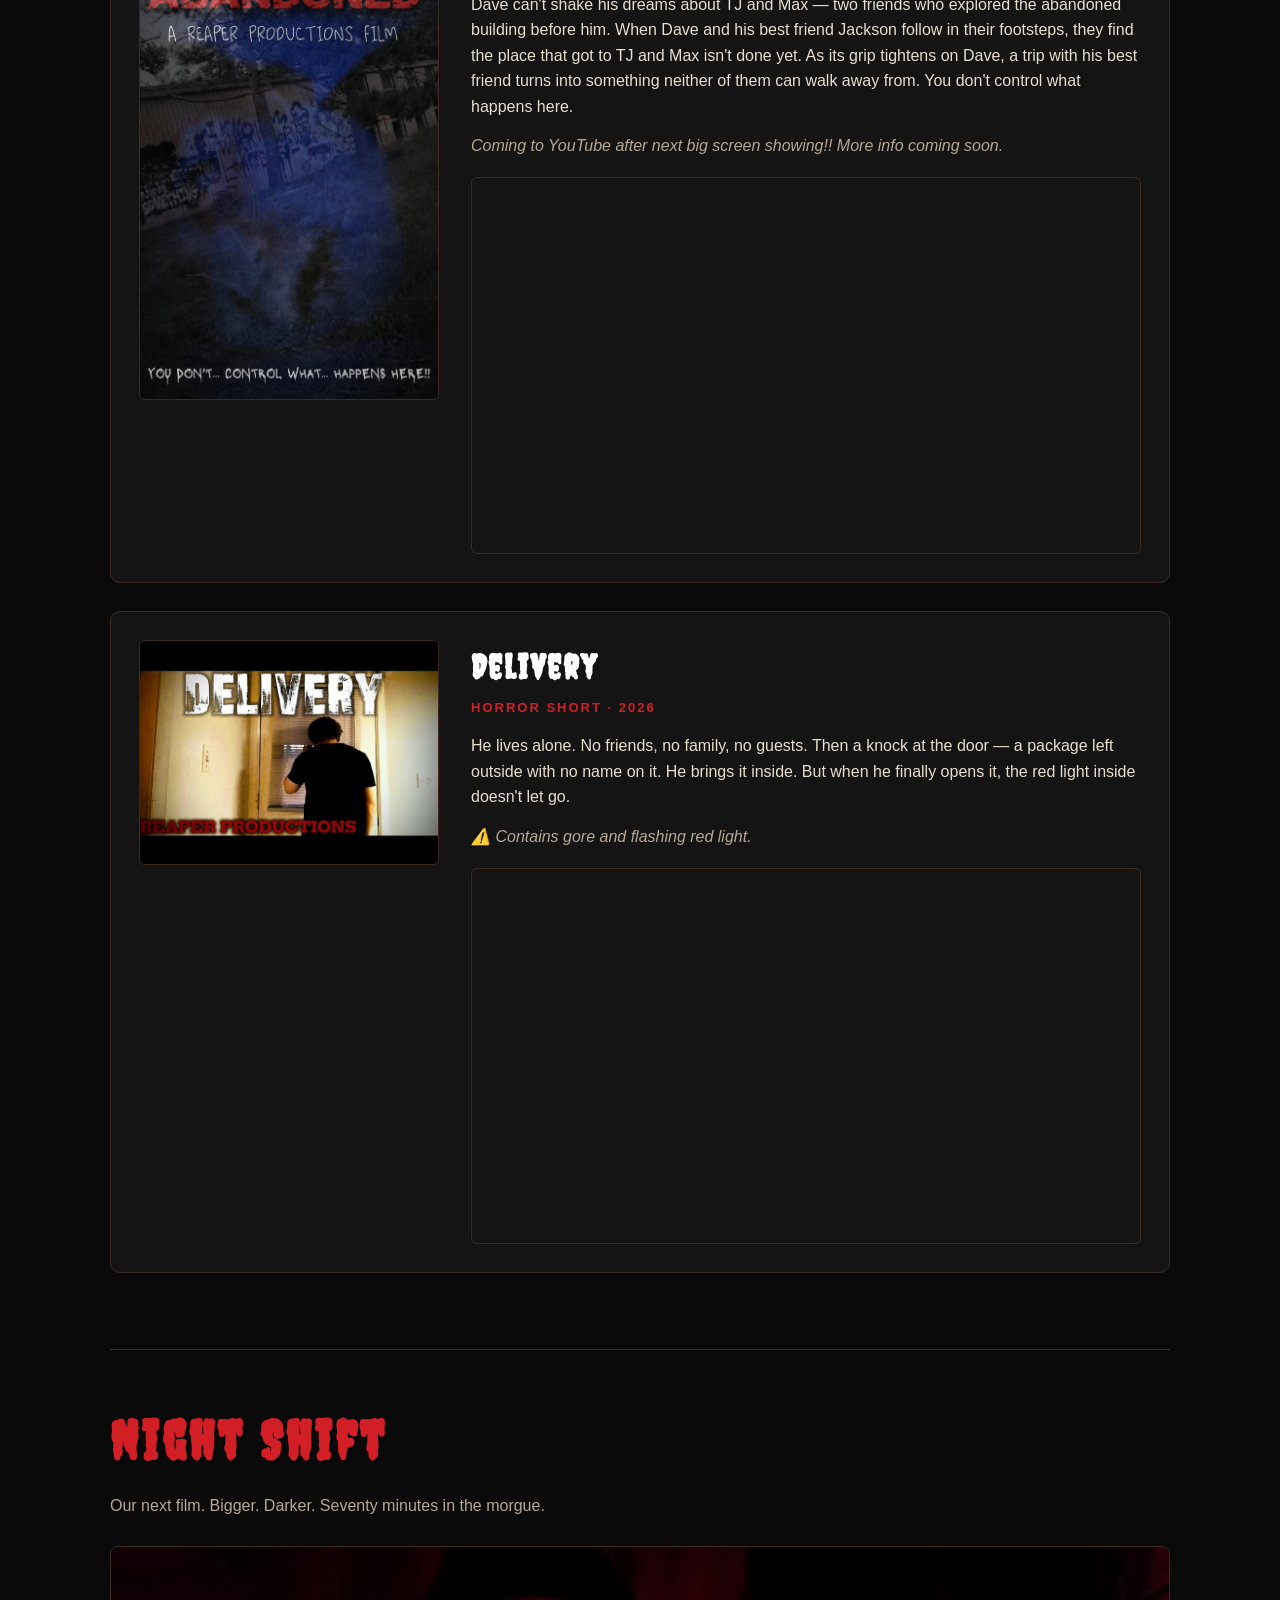
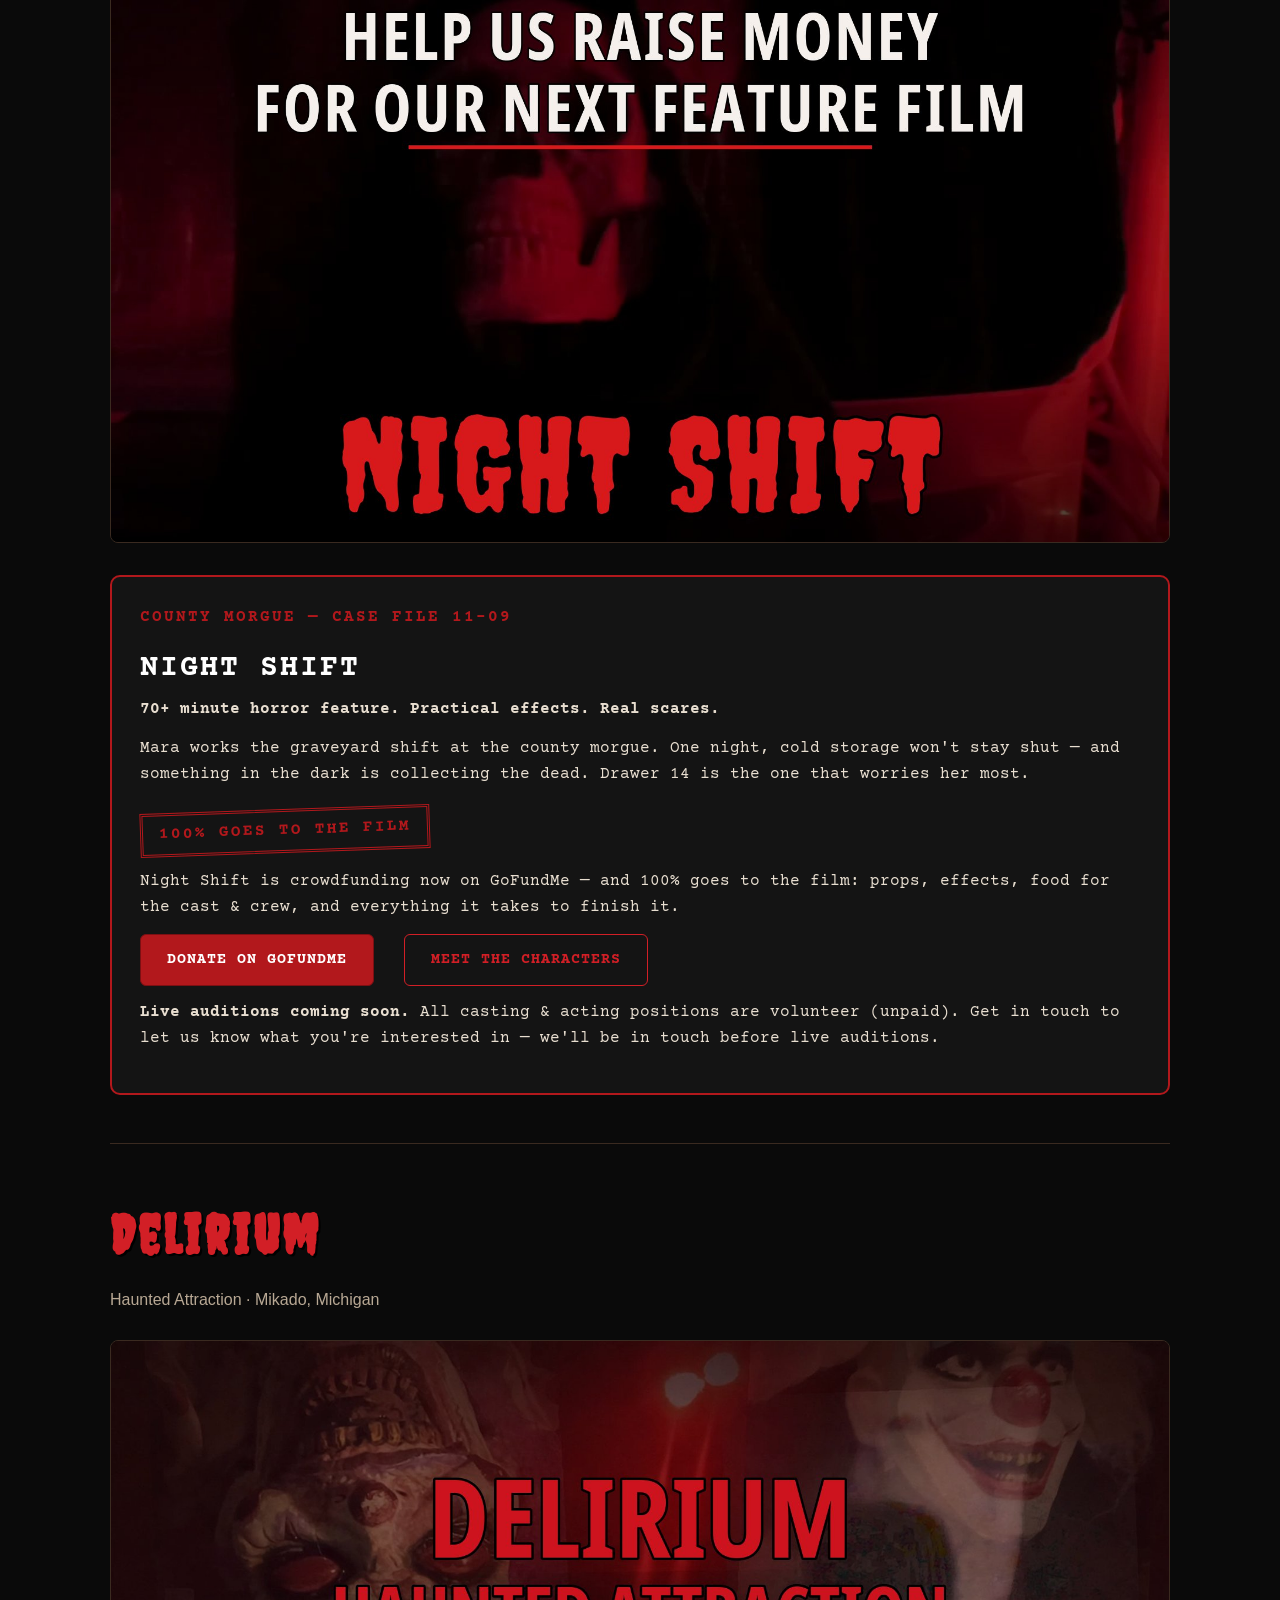
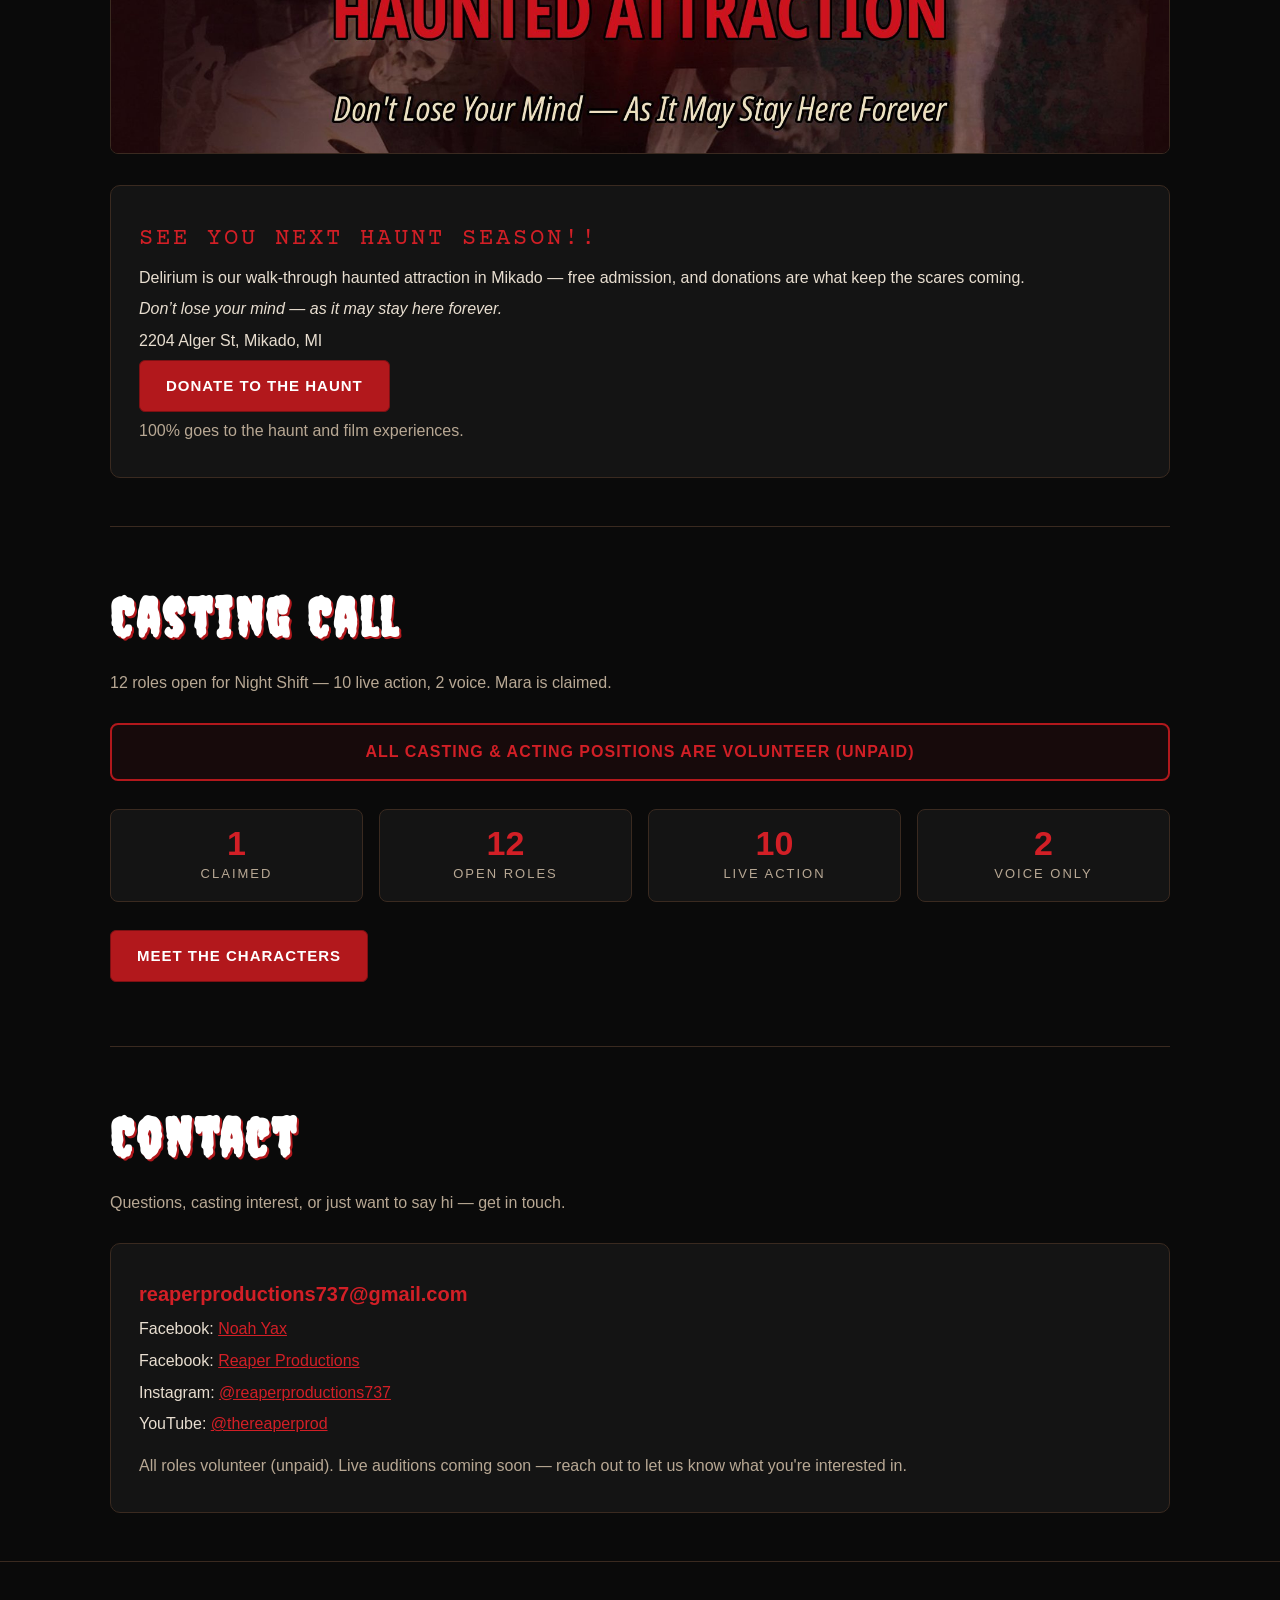
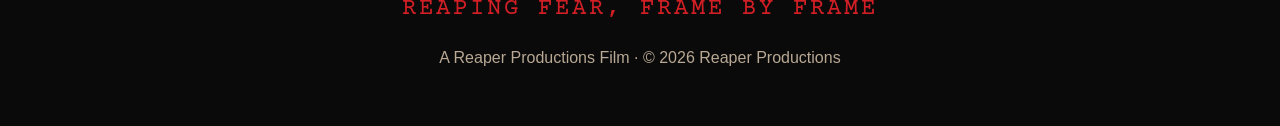
==== commit 6ba1242c: "Cache-bust stylesheet so the dark Night Shift panel shows up" ====
--- a/index.html
+++ b/index.html
@@ -8,7 +8,7 @@
 <link rel="preconnect" href="https://fonts.googleapis.com">
 <link rel="preconnect" href="https://fonts.gstatic.com" crossorigin>
 <link href="https://fonts.googleapis.com/css2?family=Creepster&family=Courier+Prime:wght@400;700&display=swap" rel="stylesheet">
-<link rel="stylesheet" href="styles.css">
+<link rel="stylesheet" href="styles.css?v=2">
 </head>
 <body>
 
--- a/styles.css
+++ b/styles.css
@@ -217,10 +217,11 @@
 
 /* case-file panel (Night Shift) */
 .casefile {
-  background: var(--paper);
-  color: var(--paper-ink);
-  border-radius: 8px;
-  padding: 32px;
+  background: var(--bg2);
+  color: var(--ink);
+  border: 2px solid var(--red);
+  border-radius: 10px;
+  padding: 28px;
   font-family: "Courier Prime", "Courier New", monospace;
 }
 .casefile h3 {
@@ -229,6 +230,7 @@
   letter-spacing: 2px;
   margin: 0 0 4px;
   text-transform: uppercase;
+  color: #fff;
 }
 .casefile .file-no { color: var(--red); font-weight: bold; letter-spacing: 2px; }
 .casefile p { margin: 0 0 14px; }
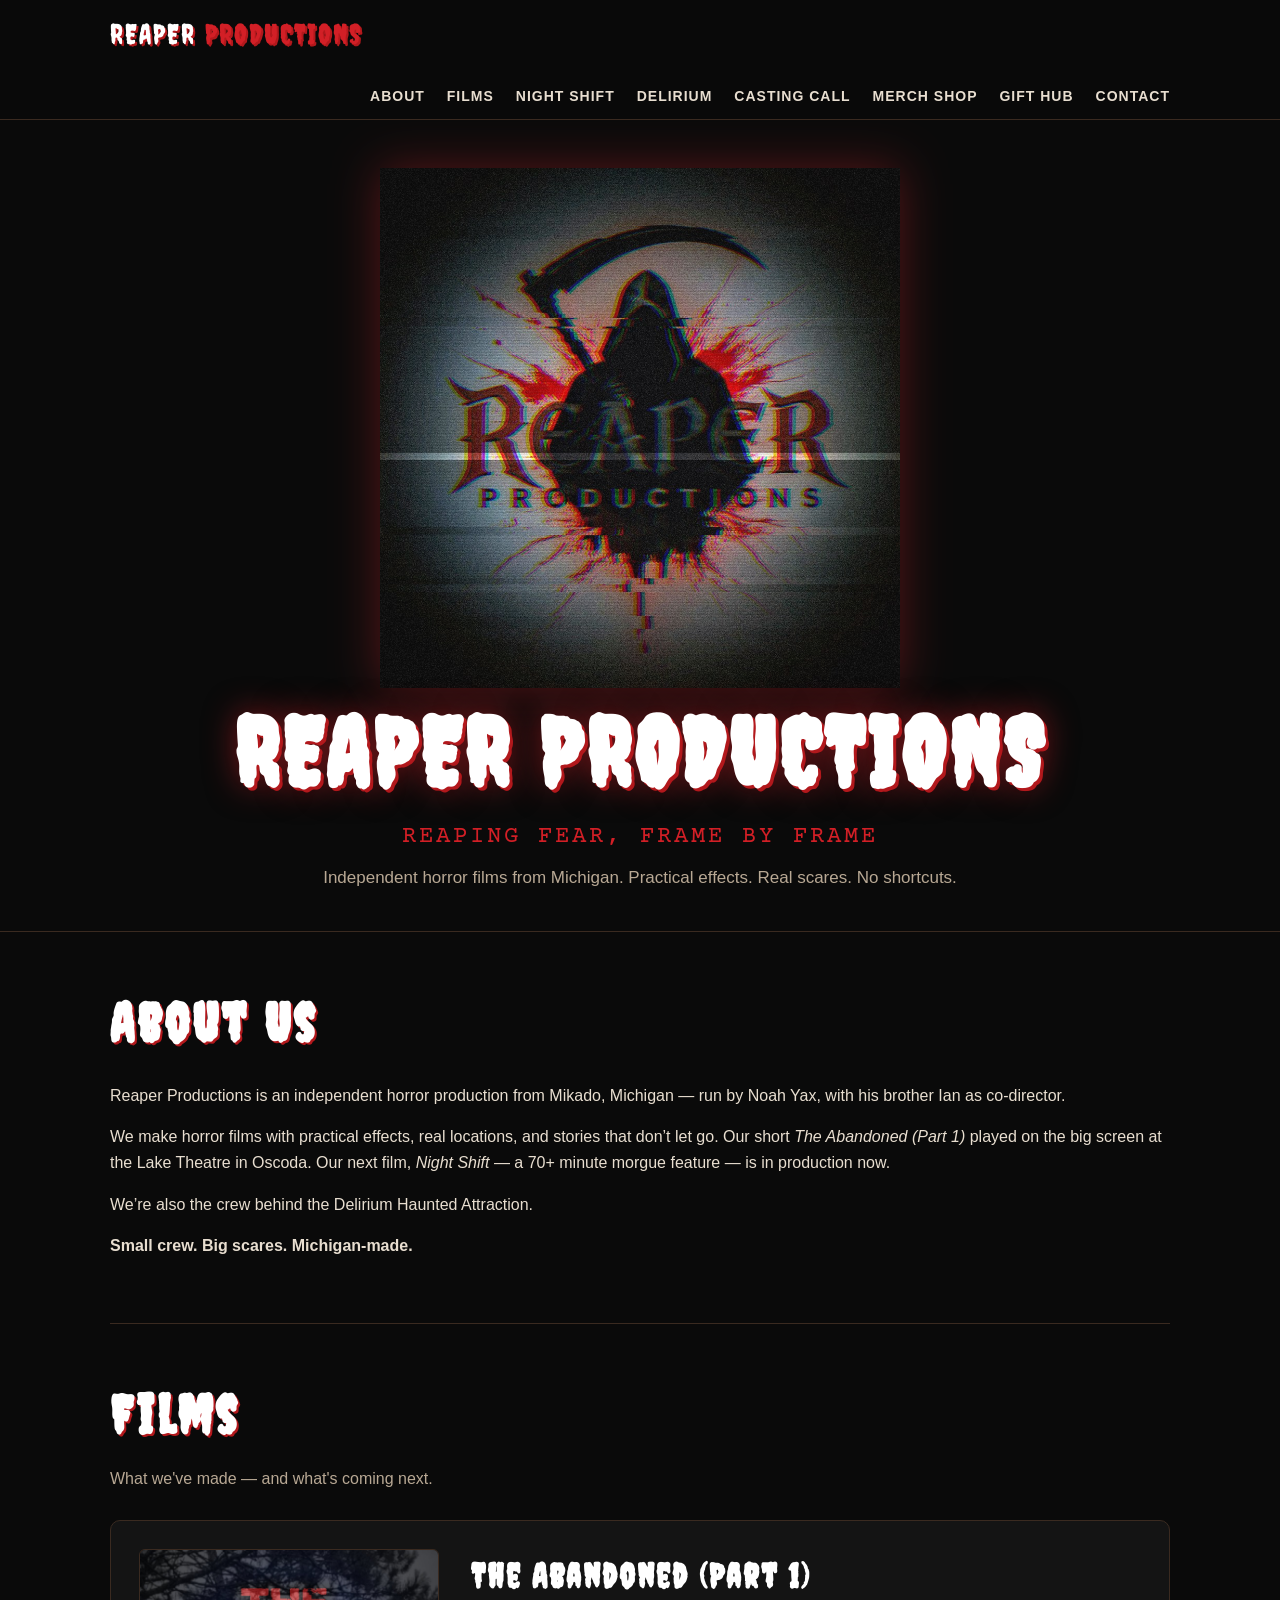
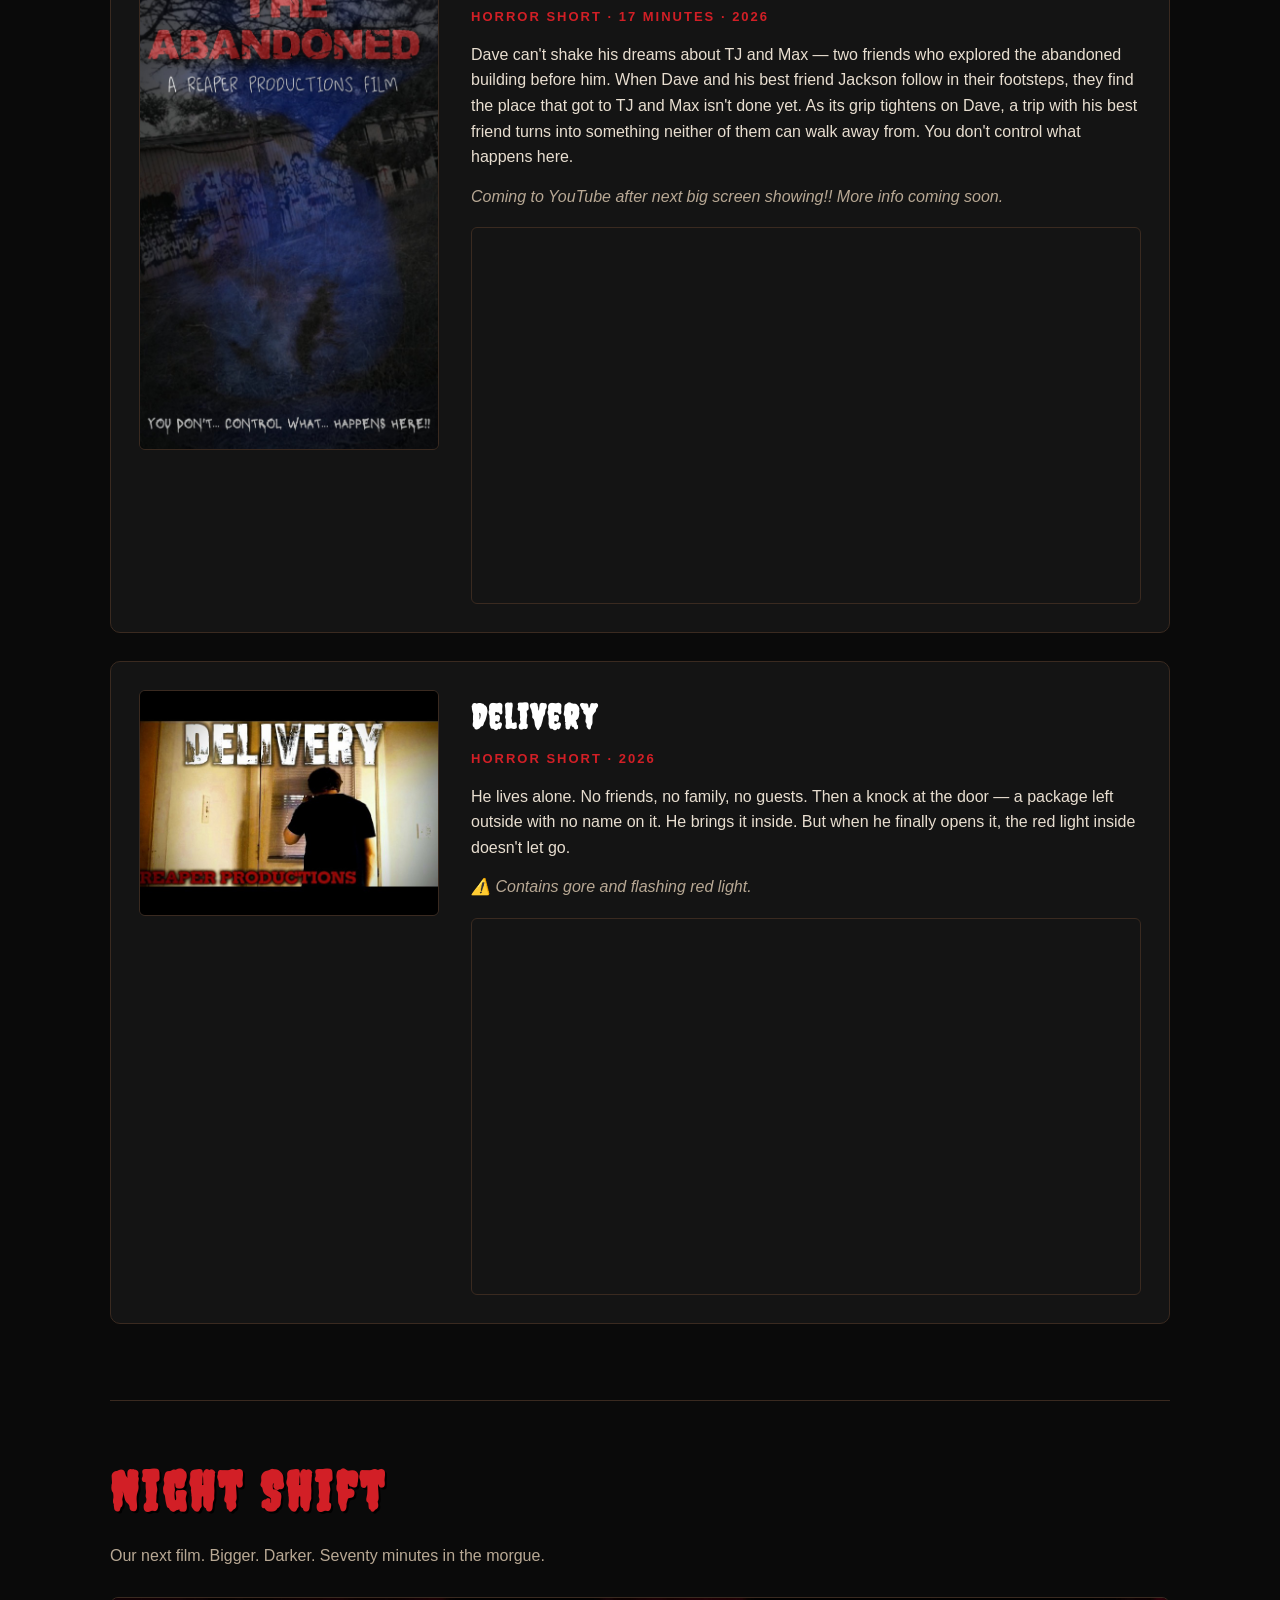
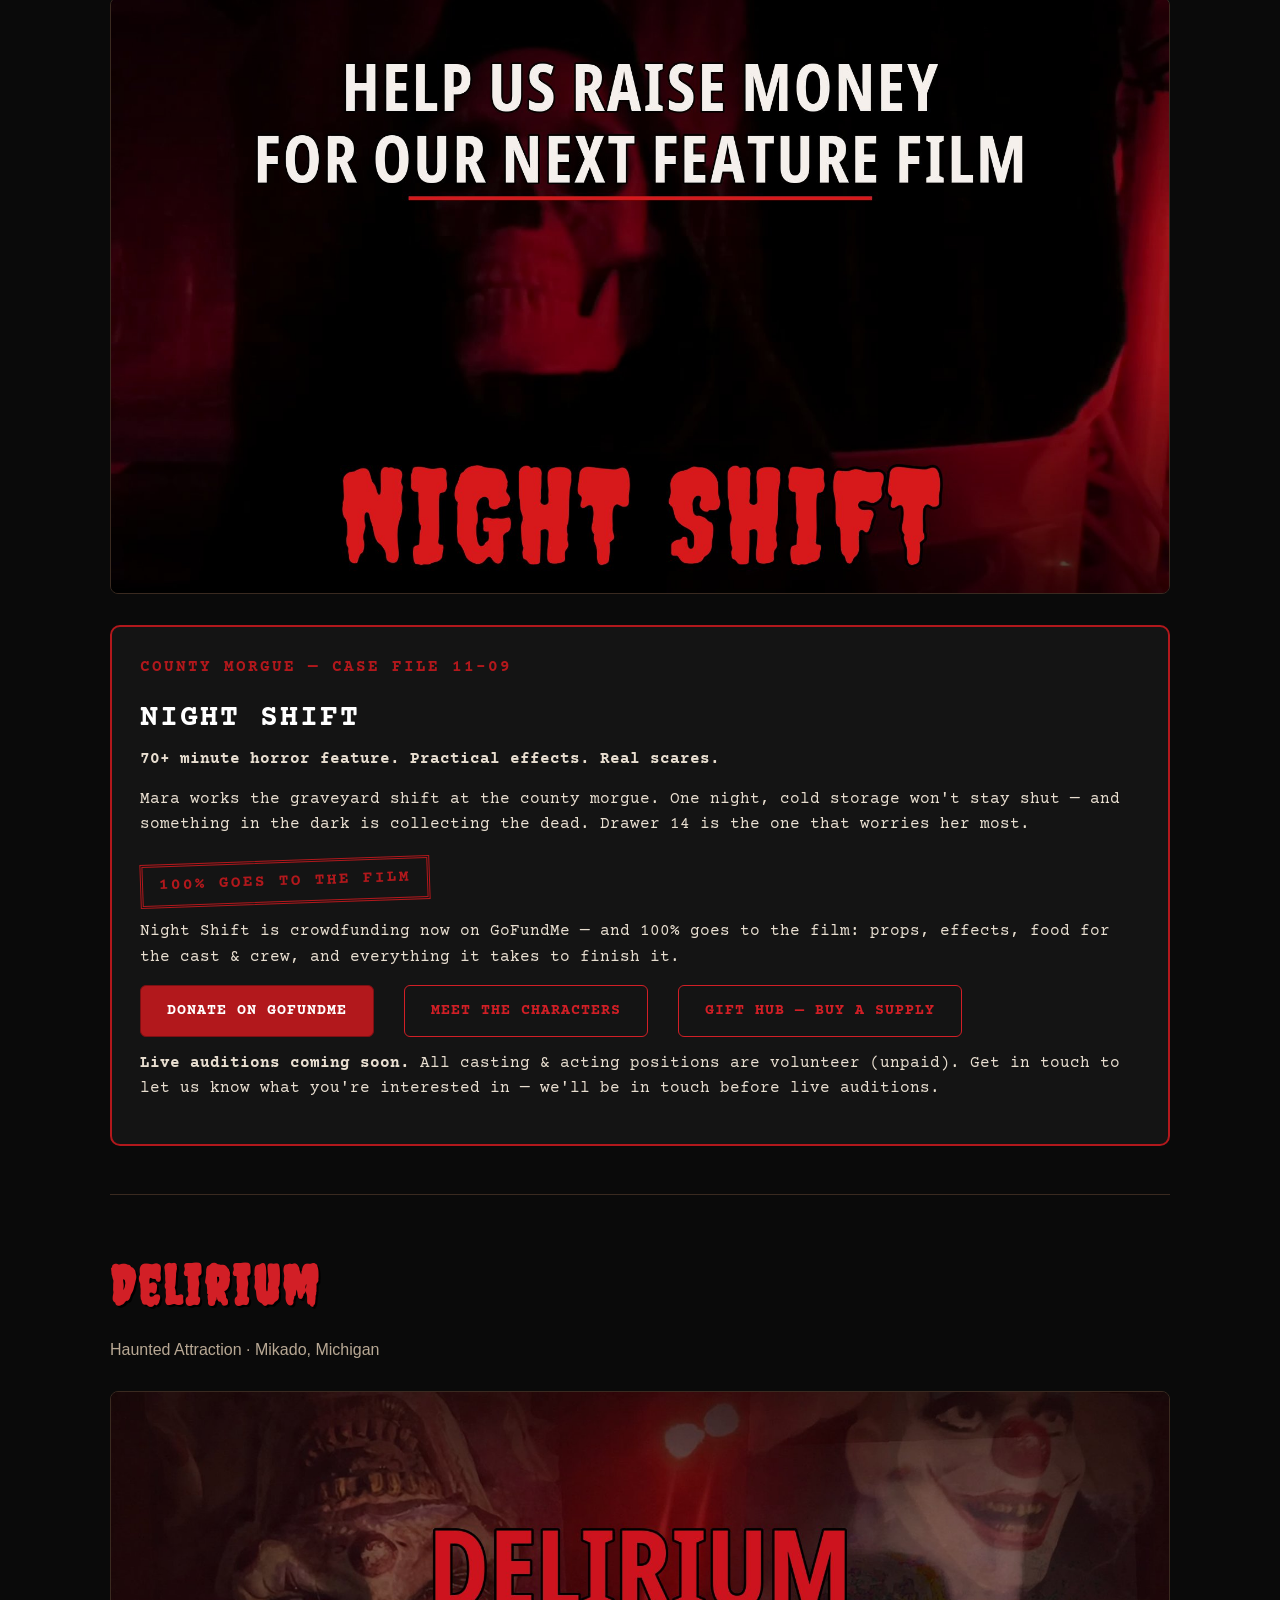
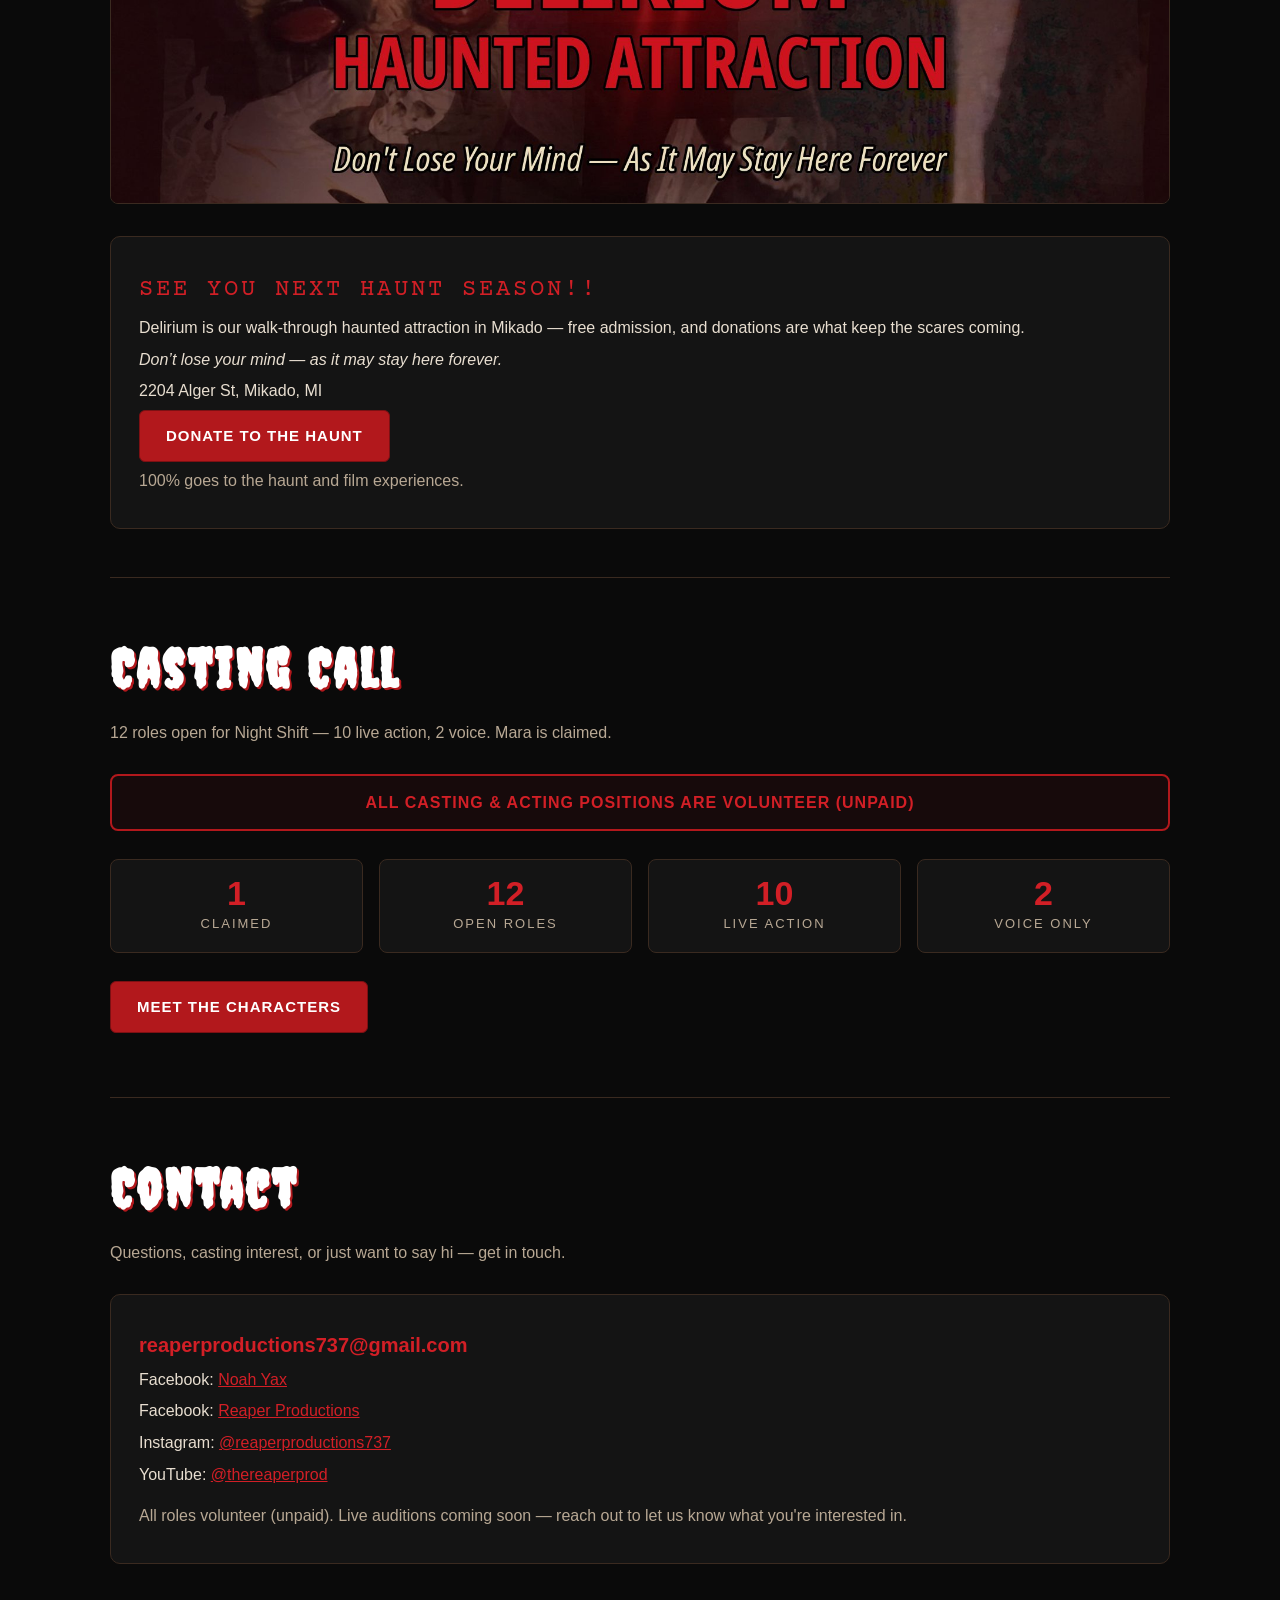
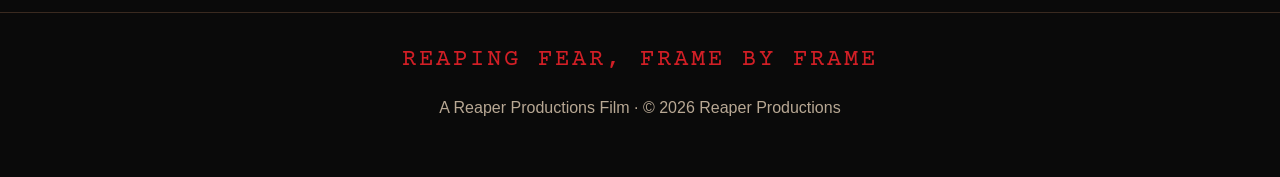
==== commit 9f95d8f6: "Add Night Shift Gift Hub page with buy links (props + build supplies)" ====
--- a/index.html
+++ b/index.html
@@ -22,6 +22,7 @@
       <a href="#delirium">Delirium</a>
       <a href="casting.html">Casting Call</a>
       <a href="merch.html">Merch Shop</a>
+      <a href="gifthub.html">Gift Hub</a>
       <a href="#contact">Contact</a>
     </nav>
   </div>
@@ -100,6 +101,8 @@
         <a class="btn" href="https://www.gofundme.com/f/help-make-night-shift-happen" target="_blank" rel="noopener">Donate on GoFundMe</a>
         &nbsp;
         <a class="btn ghost" href="casting.html">Meet the Characters</a>
+        &nbsp;
+        <a class="btn ghost" href="gifthub.html">Gift Hub &mdash; Buy a Supply</a>
       </p>
       <p><strong>Live auditions coming soon.</strong> All casting &amp; acting positions are volunteer (unpaid). Get in touch to let us know what you're interested in — we'll be in touch before live auditions.</p>
     </div>
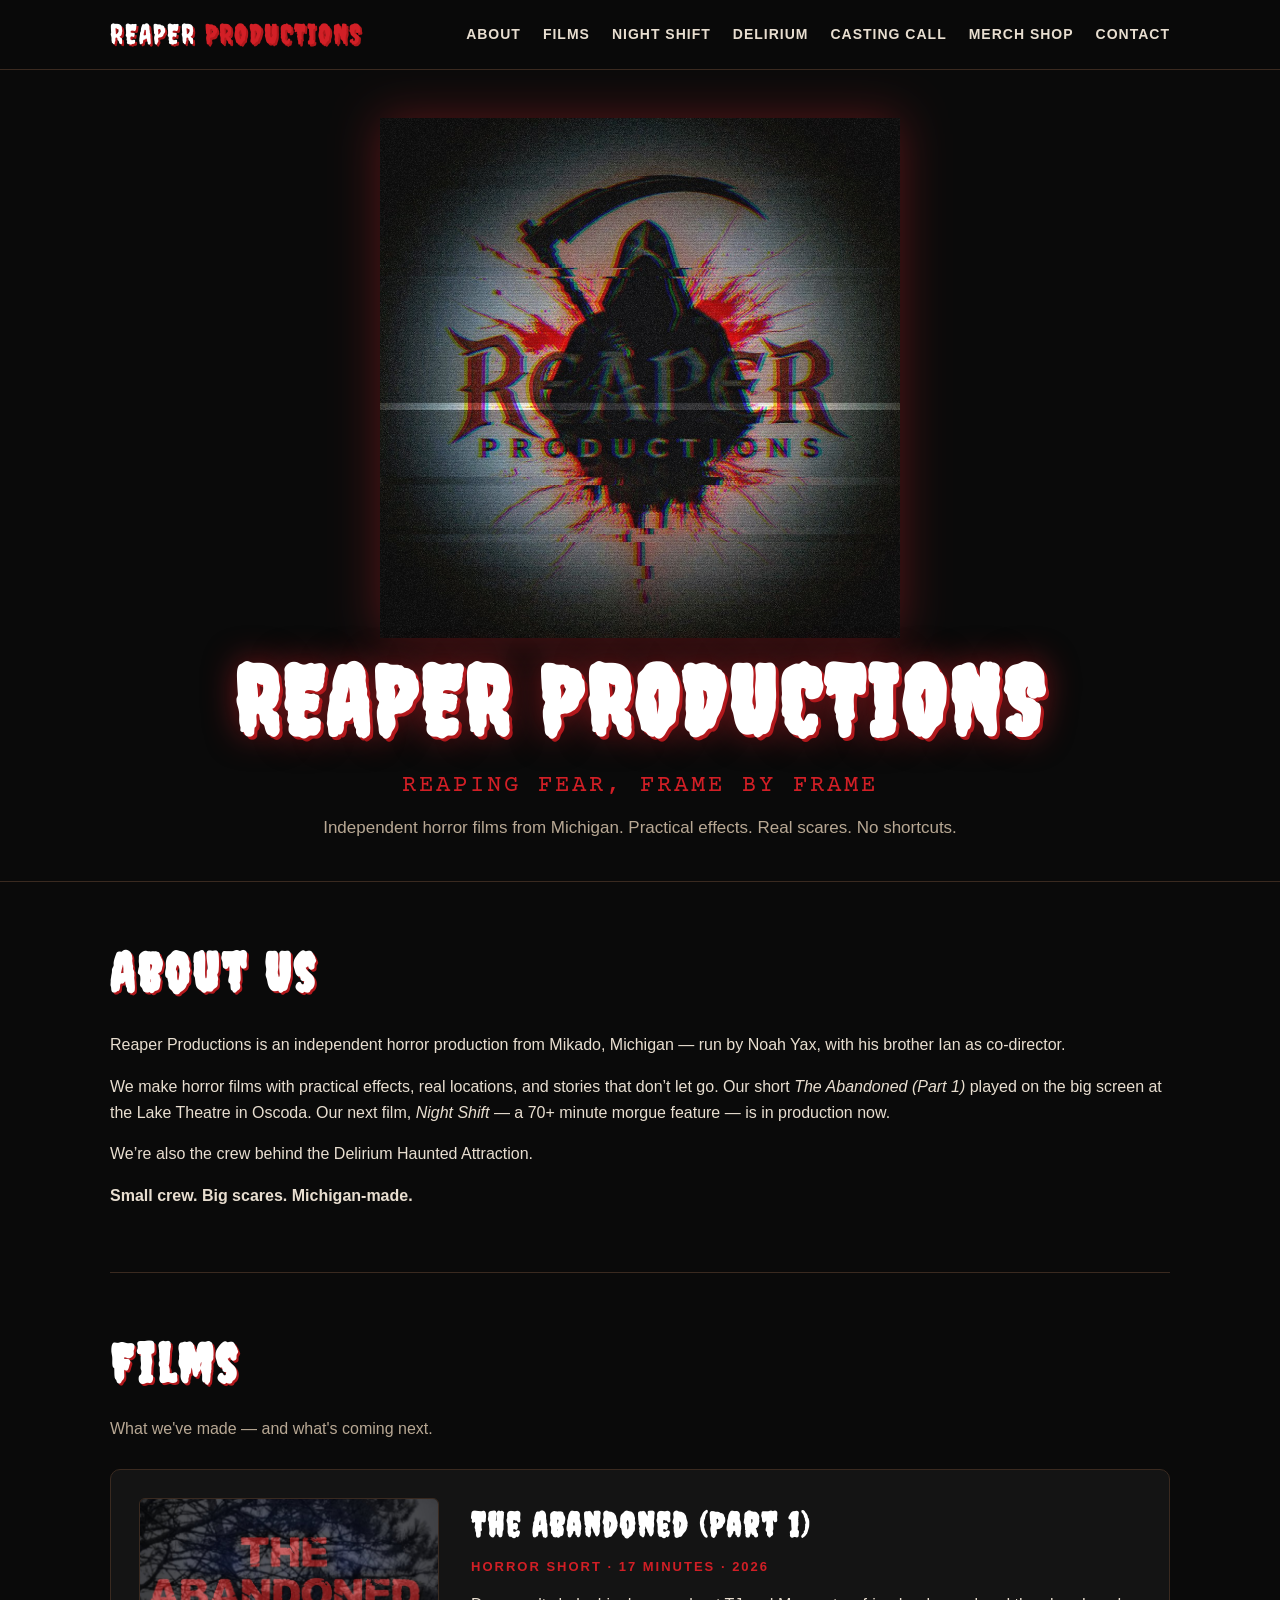
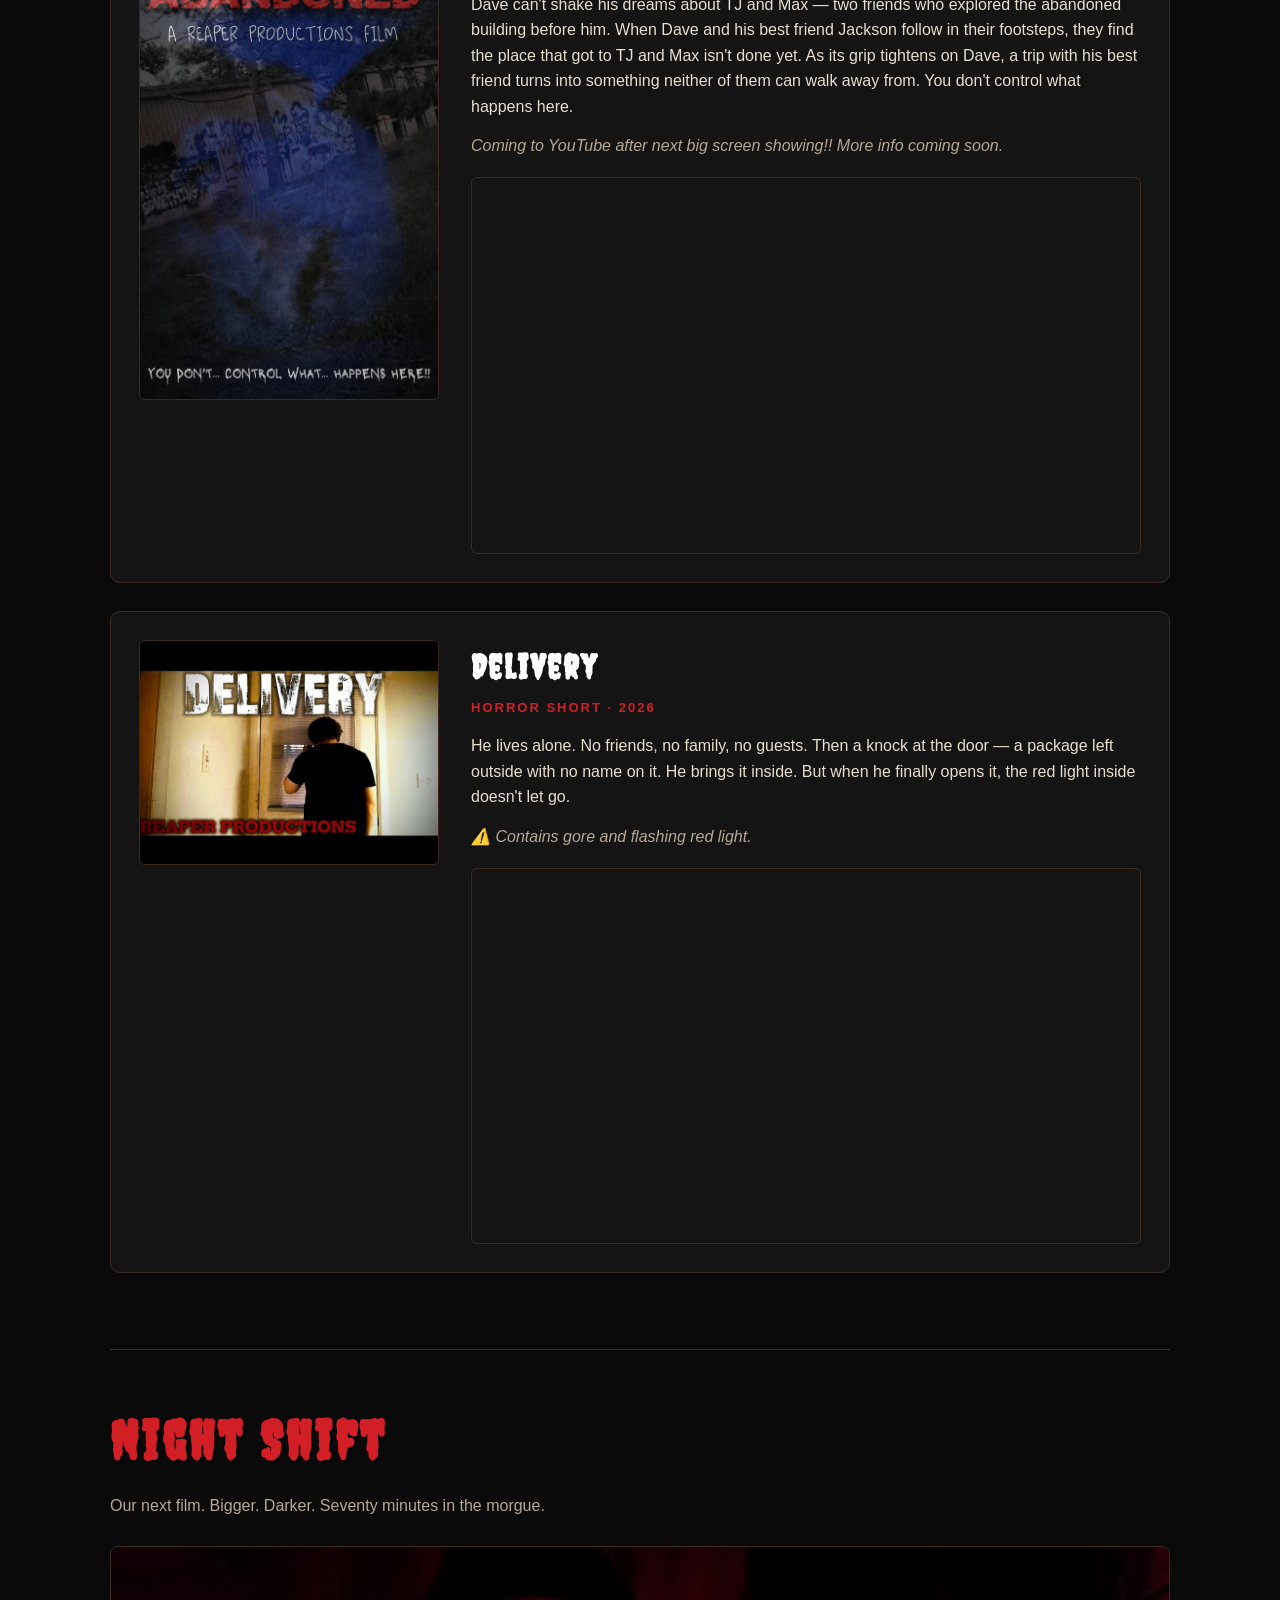
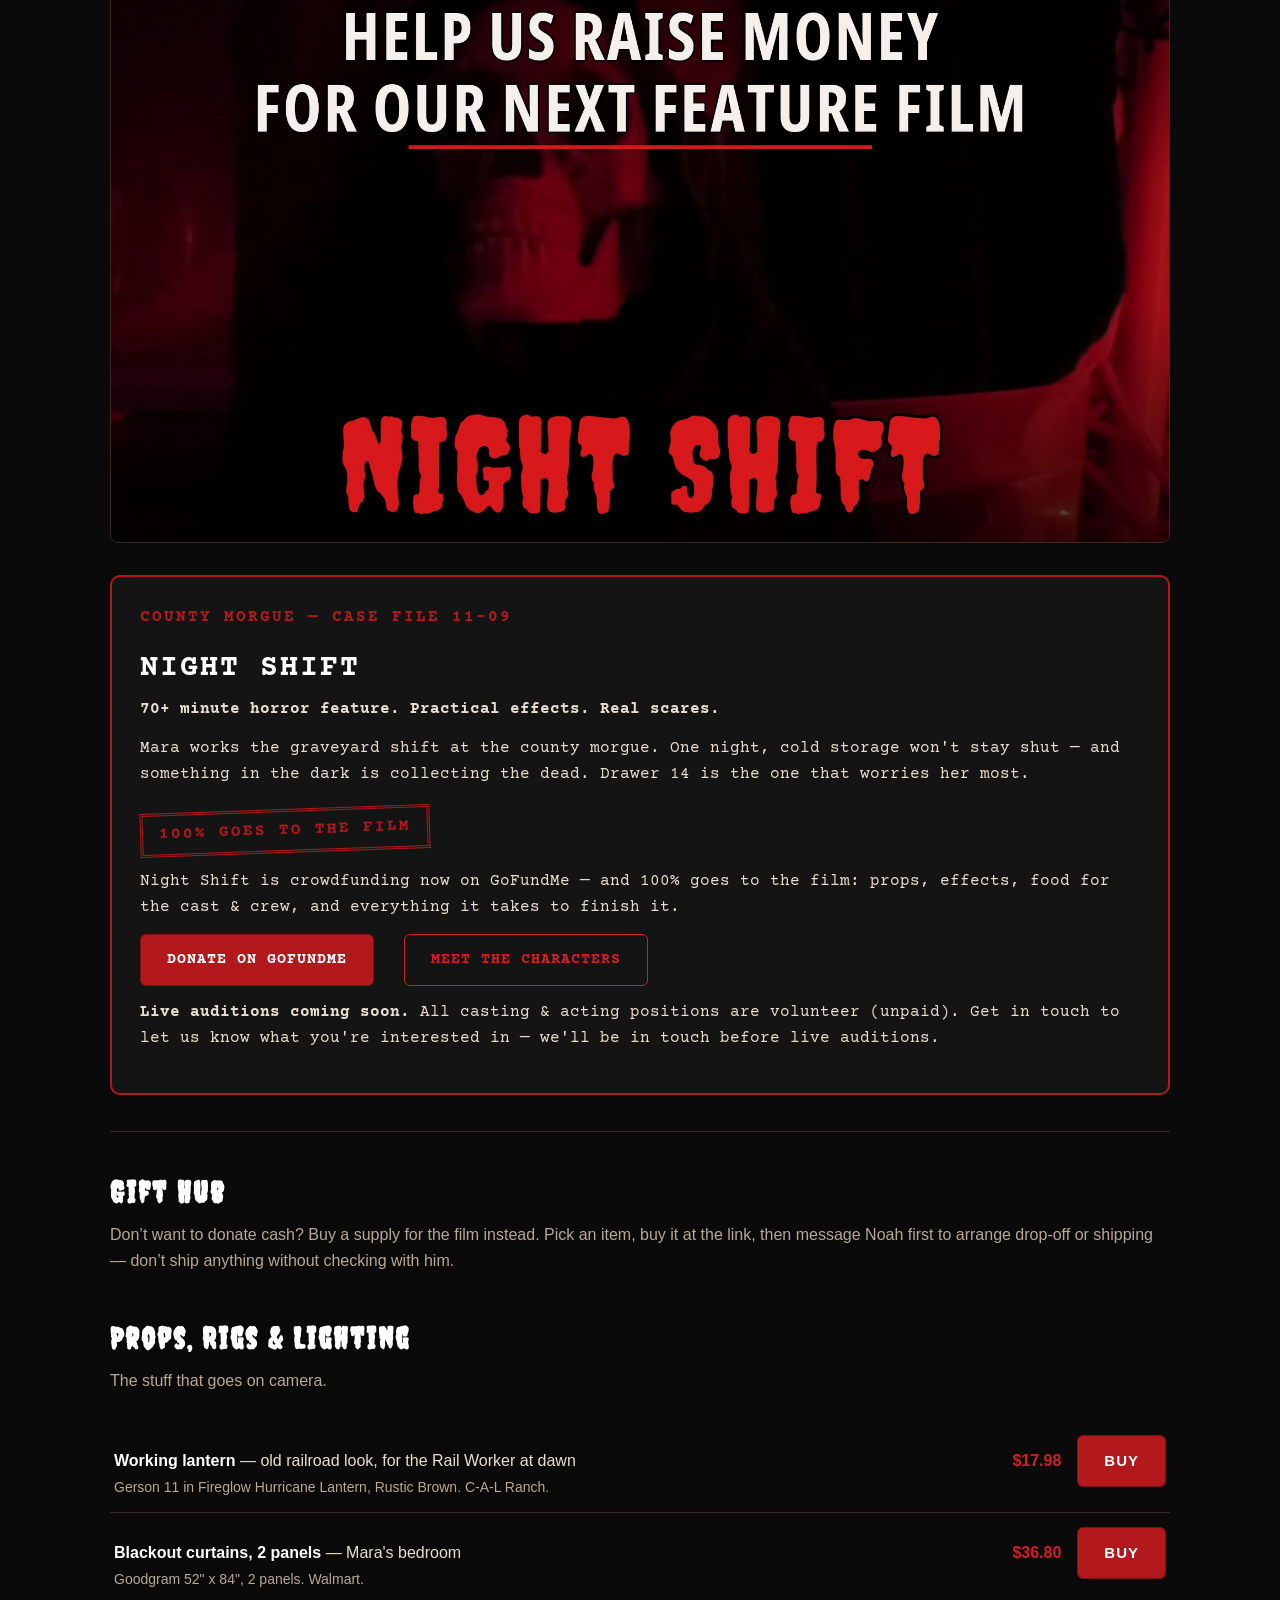
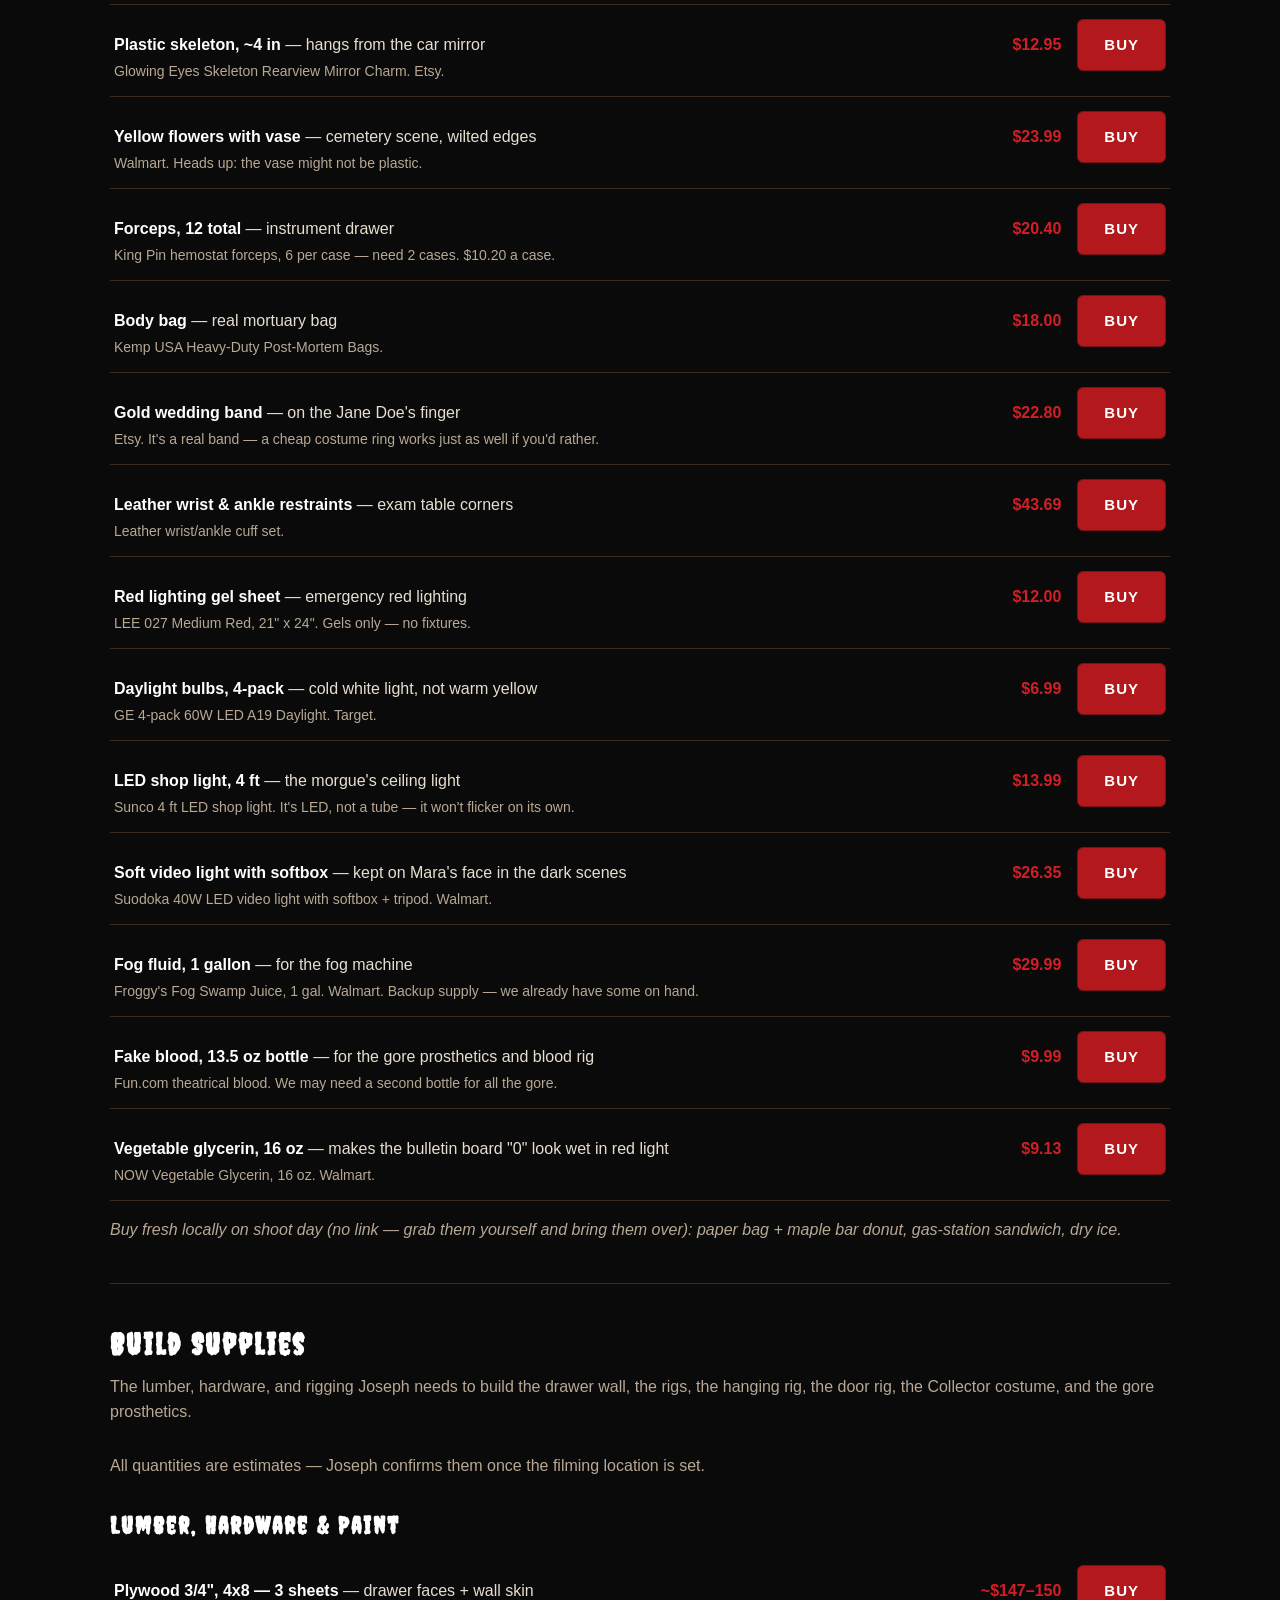
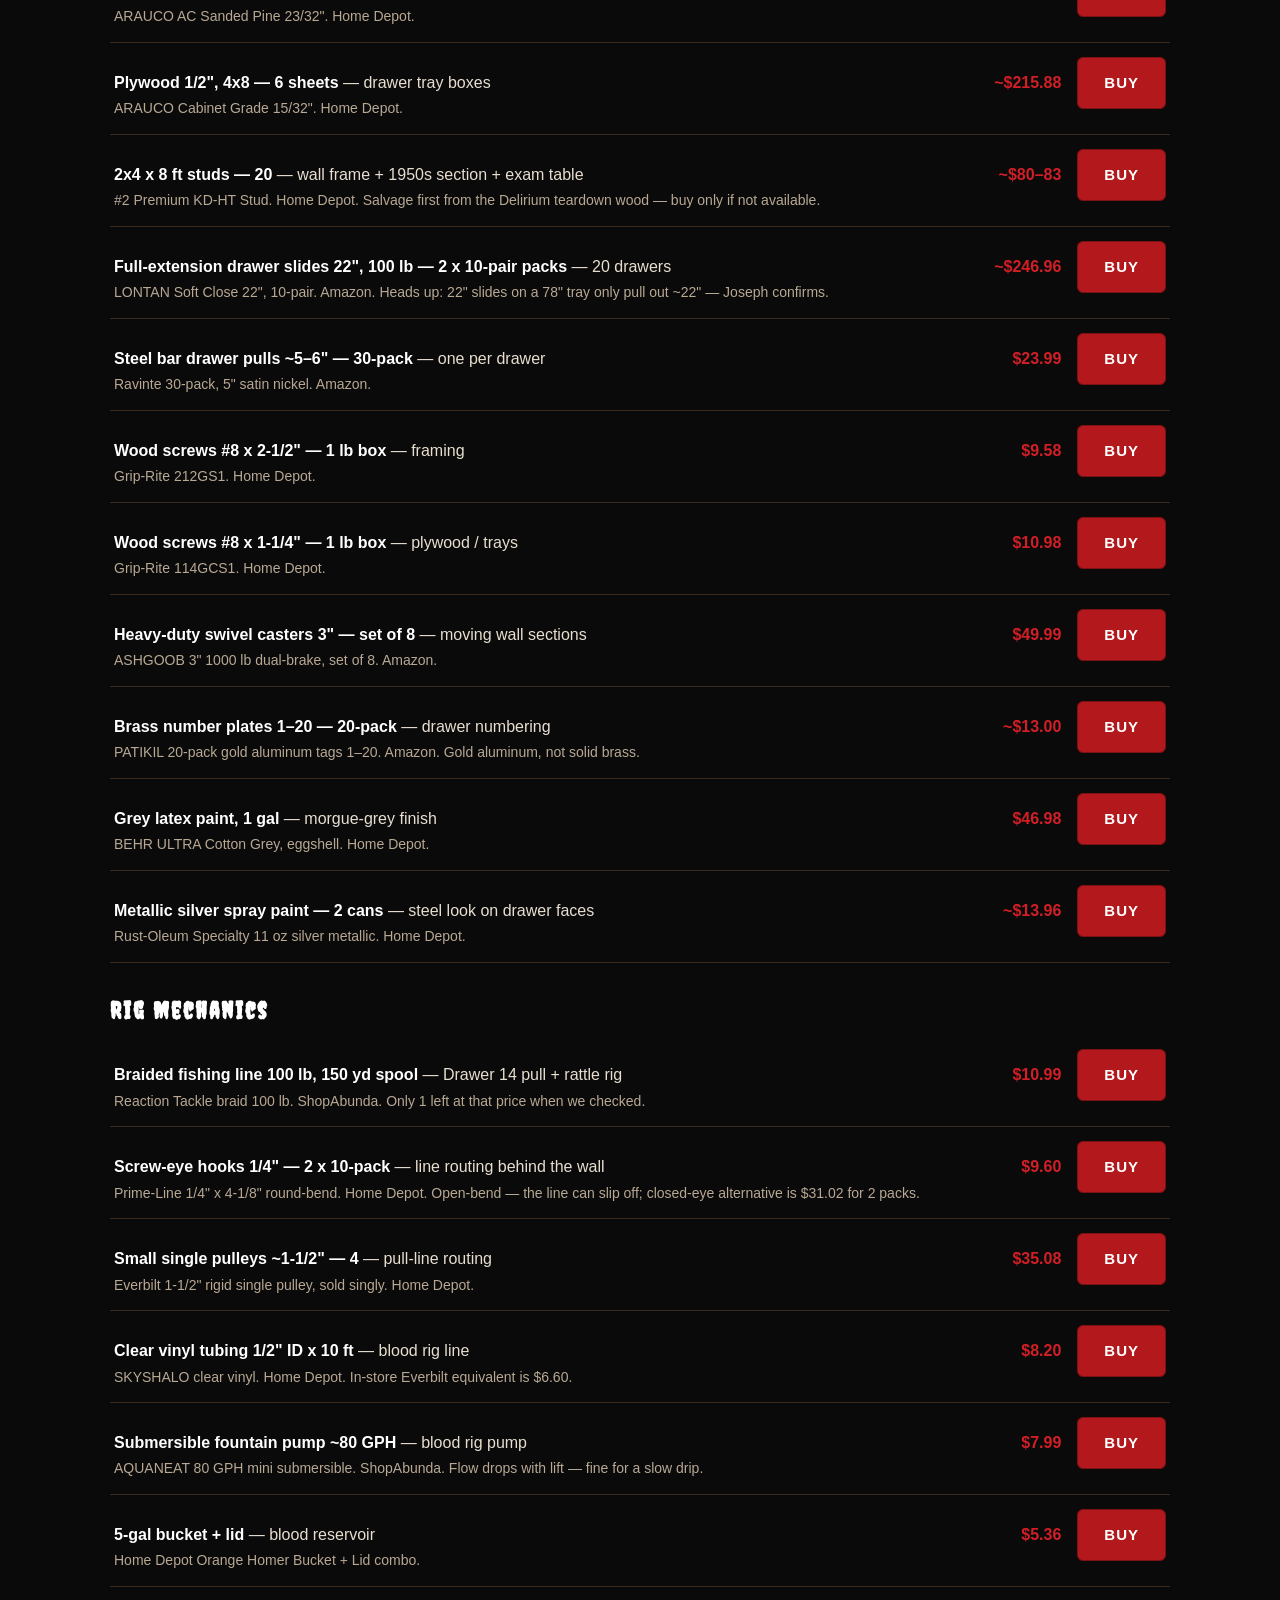
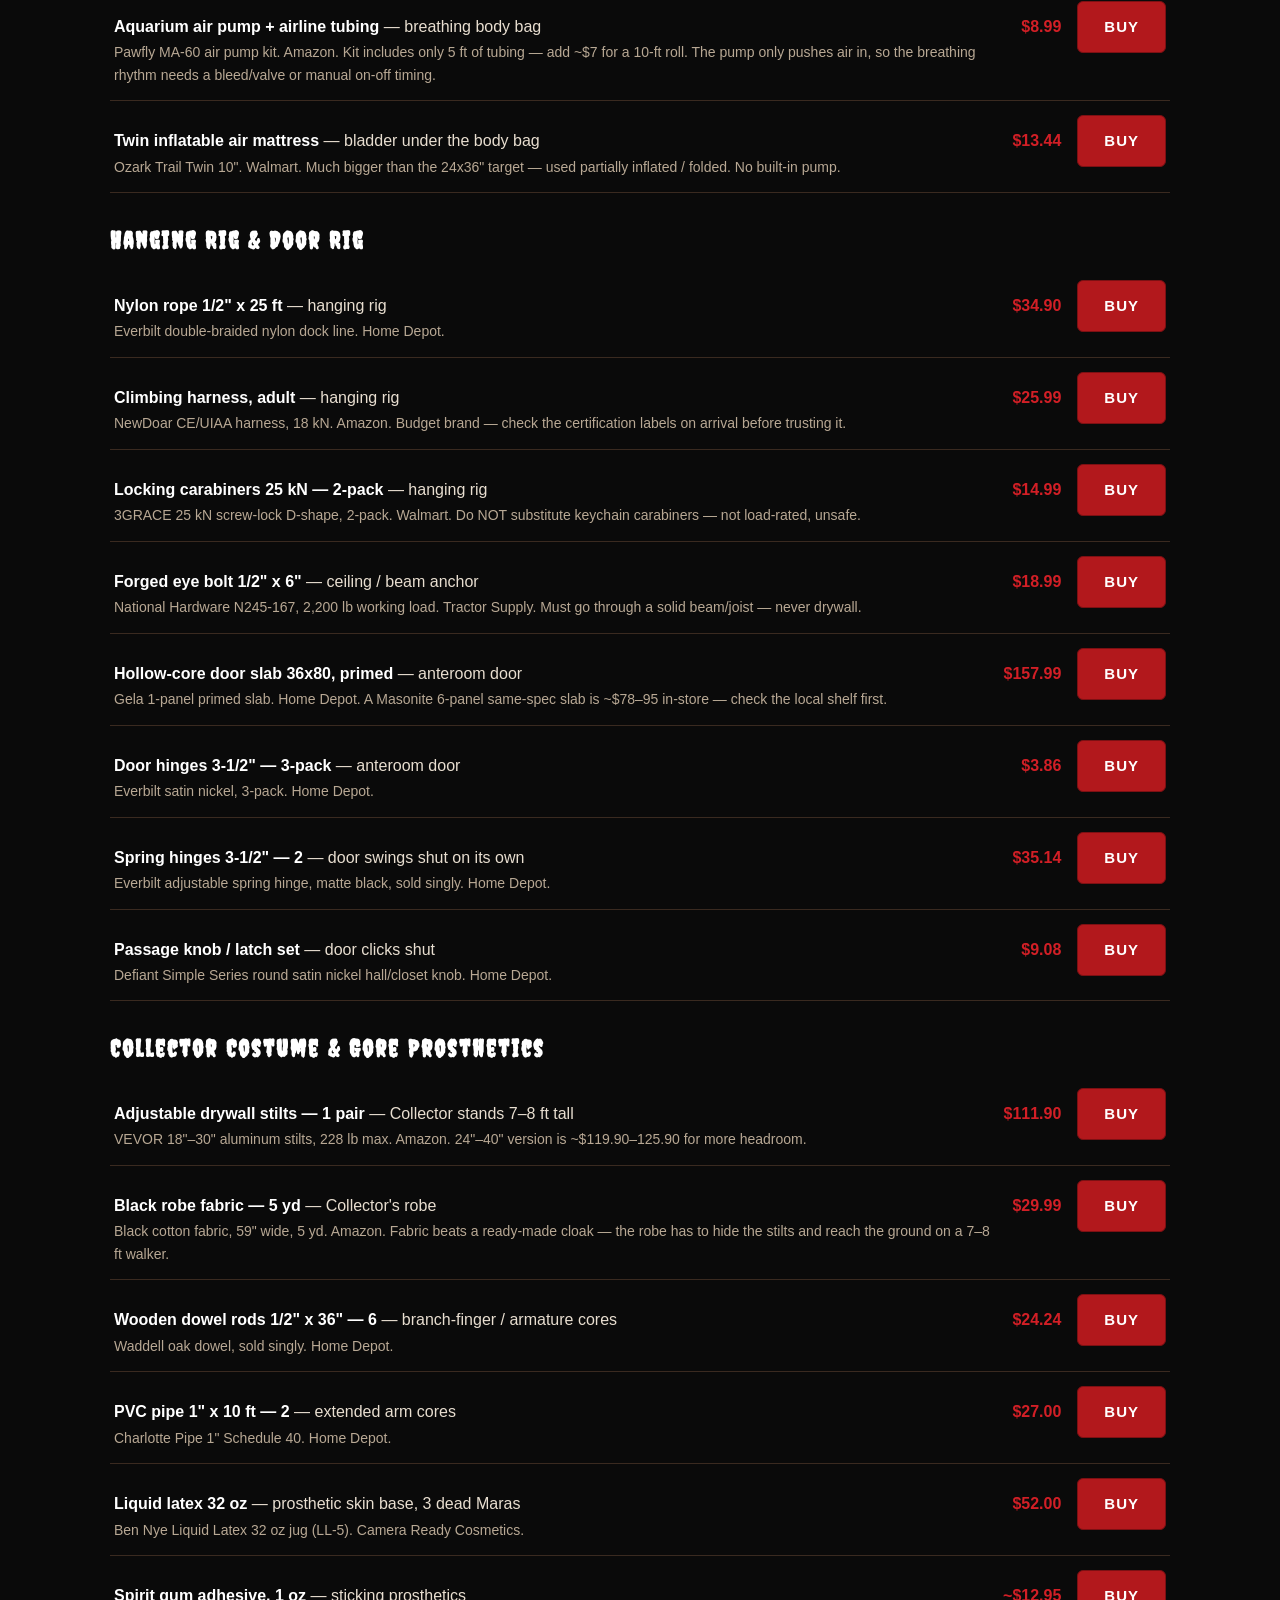
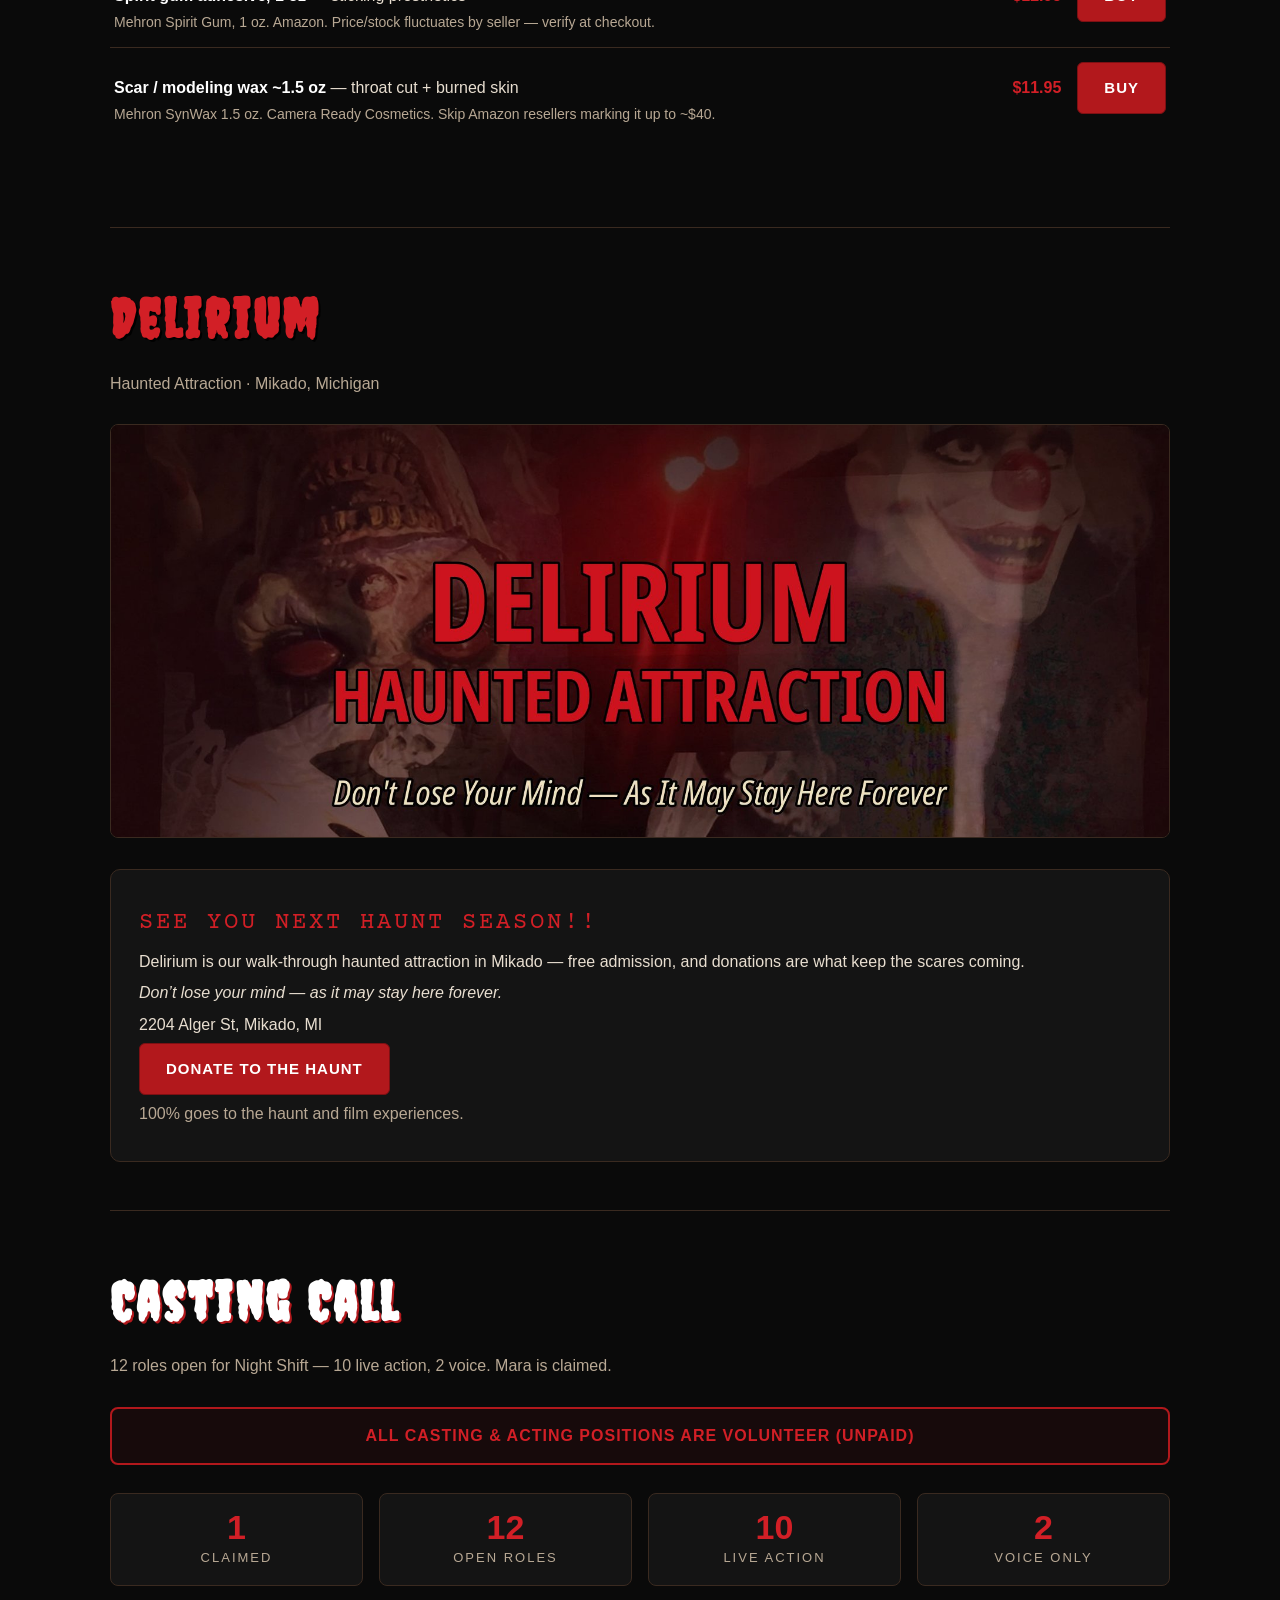
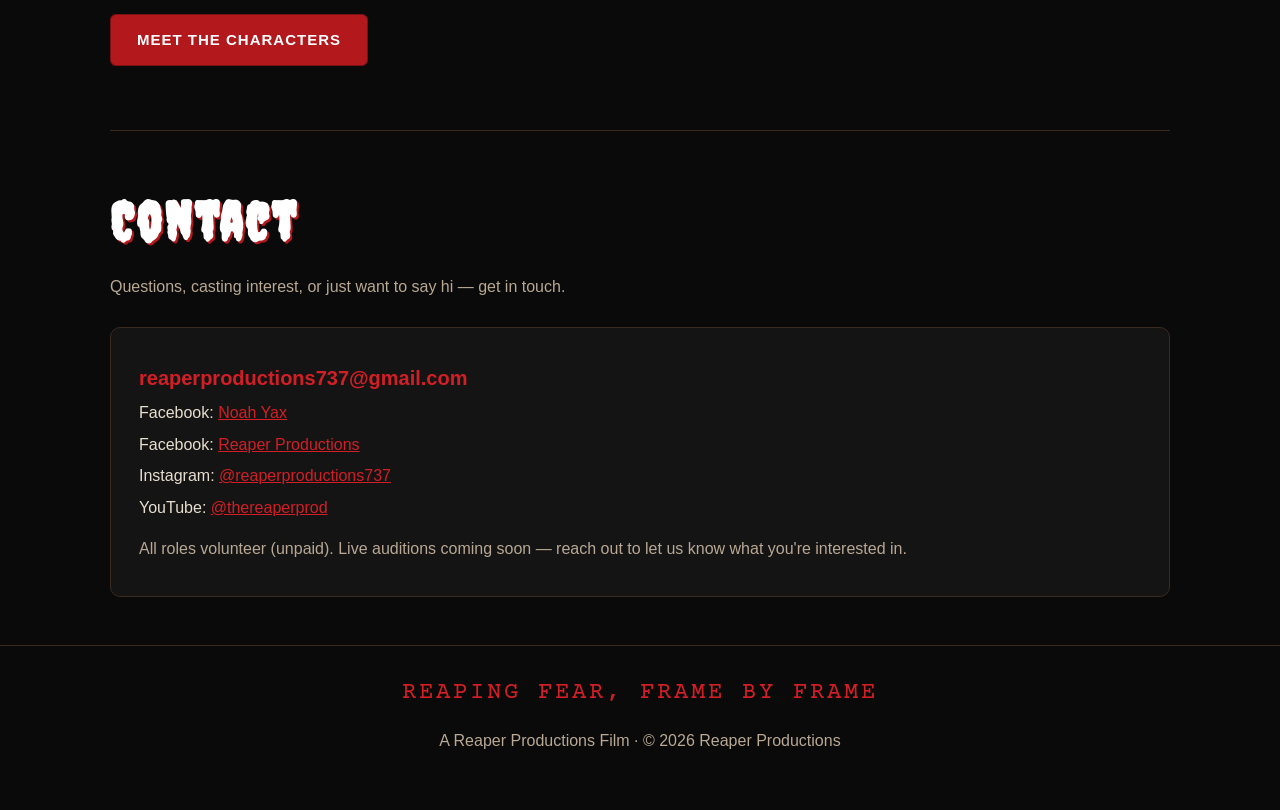
==== commit 4a8ee6eb: "Move Gift Hub items into the Night Shift crowdfunding section; drop separate Gift Hub nav tab" ====
--- a/index.html
+++ b/index.html
@@ -22,7 +22,6 @@
       <a href="#delirium">Delirium</a>
       <a href="casting.html">Casting Call</a>
       <a href="merch.html">Merch Shop</a>
-      <a href="gifthub.html">Gift Hub</a>
       <a href="#contact">Contact</a>
     </nav>
   </div>
@@ -101,10 +100,334 @@
         <a class="btn" href="https://www.gofundme.com/f/help-make-night-shift-happen" target="_blank" rel="noopener">Donate on GoFundMe</a>
         &nbsp;
         <a class="btn ghost" href="casting.html">Meet the Characters</a>
-        &nbsp;
-        <a class="btn ghost" href="gifthub.html">Gift Hub &mdash; Buy a Supply</a>
       </p>
       <p><strong>Live auditions coming soon.</strong> All casting &amp; acting positions are volunteer (unpaid). Get in touch to let us know what you're interested in — we'll be in touch before live auditions.</p>
+    </div>
+
+    <hr class="rule" style="margin: 36px 0;">
+
+    <div class="hub-section">
+      <h3>Gift Hub</h3>
+      <p class="sub">Don&rsquo;t want to donate cash? Buy a supply for the film instead. Pick an item, buy it at the link, then message Noah first to arrange drop-off or shipping &mdash; don&rsquo;t ship anything without checking with him.</p>
+    </div>
+
+<!-- LIST 1: PROPS, RIGS, LIGHTING, CONSUMABLES -->
+    <div class="hub-section">
+      <h3>Props, Rigs &amp; Lighting</h3>
+      <p class="sub">The stuff that goes on camera.</p>
+
+      <div class="hub-item">
+        <div class="hub-name"><b>Working lantern</b> — old railroad look, for the Rail Worker at dawn<span class="note">Gerson 11 in Fireglow Hurricane Lantern, Rustic Brown. C-A-L Ranch.</span></div>
+        <span class="hub-price">$17.98</span>
+        <a class="btn hub-buy" href="https://www.calranch.com/products/home-gift/indoor-home-decor/indoor-lighting/gerson-11-in-fireglow-hurricane-lantern--rustic-brown-0091344140" target="_blank" rel="noopener">Buy</a>
+      </div>
+
+      <div class="hub-item">
+        <div class="hub-name"><b>Blackout curtains, 2 panels</b> — Mara's bedroom<span class="note">Goodgram 52" x 84", 2 panels. Walmart.</span></div>
+        <span class="hub-price">$36.80</span>
+        <a class="btn hub-buy" href="https://www.walmart.com/ip/942642944" target="_blank" rel="noopener">Buy</a>
+      </div>
+
+      <div class="hub-item">
+        <div class="hub-name"><b>Plastic skeleton, ~4 in</b> — hangs from the car mirror<span class="note">Glowing Eyes Skeleton Rearview Mirror Charm. Etsy.</span></div>
+        <span class="hub-price">$12.95</span>
+        <a class="btn hub-buy" href="https://www.etsy.com/listing/4515429008/glowing-eyes-skeleton-rearview-mirror" target="_blank" rel="noopener">Buy</a>
+      </div>
+
+      <div class="hub-item">
+        <div class="hub-name"><b>Yellow flowers with vase</b> — cemetery scene, wilted edges<span class="note">Walmart. Heads up: the vase might not be plastic.</span></div>
+        <span class="hub-price">$23.99</span>
+        <a class="btn hub-buy" href="https://www.walmart.com/ip/10222469509" target="_blank" rel="noopener">Buy</a>
+      </div>
+
+      <div class="hub-item">
+        <div class="hub-name"><b>Forceps, 12 total</b> — instrument drawer<span class="note">King Pin hemostat forceps, 6 per case — need 2 cases. $10.20 a case.</span></div>
+        <span class="hub-price">$20.40</span>
+        <a class="btn hub-buy" href="https://www.kingpintattoosupply.com/products/hemostat-forceps?variant=45852155543834" target="_blank" rel="noopener">Buy</a>
+      </div>
+
+      <div class="hub-item">
+        <div class="hub-name"><b>Body bag</b> — real mortuary bag<span class="note">Kemp USA Heavy-Duty Post-Mortem Bags.</span></div>
+        <span class="hub-price">$18.00</span>
+        <a class="btn hub-buy" href="https://www.kempusa.com/kemp-usa-heavy-duty-post-mortem-bags.html" target="_blank" rel="noopener">Buy</a>
+      </div>
+
+      <div class="hub-item">
+        <div class="hub-name"><b>Gold wedding band</b> — on the Jane Doe's finger<span class="note">Etsy. It's a real band — a cheap costume ring works just as well if you'd rather.</span></div>
+        <span class="hub-price">$22.80</span>
+        <a class="btn hub-buy" href="https://www.etsy.com/listing/1352155280/gold-wedding-band-for-men-minimalist" target="_blank" rel="noopener">Buy</a>
+      </div>
+
+      <div class="hub-item">
+        <div class="hub-name"><b>Leather wrist &amp; ankle restraints</b> — exam table corners<span class="note">Leather wrist/ankle cuff set.</span></div>
+        <span class="hub-price">$43.69</span>
+        <a class="btn hub-buy" href="https://shop.com/products/7246224818345" target="_blank" rel="noopener">Buy</a>
+      </div>
+
+      <div class="hub-item">
+        <div class="hub-name"><b>Red lighting gel sheet</b> — emergency red lighting<span class="note">LEE 027 Medium Red, 21" x 24". Gels only — no fixtures.</span></div>
+        <span class="hub-price">$12.00</span>
+        <a class="btn hub-buy" href="https://www.glazerscamera.com/products/medium-red-21-x24?variant=35176090107949" target="_blank" rel="noopener">Buy</a>
+      </div>
+
+      <div class="hub-item">
+        <div class="hub-name"><b>Daylight bulbs, 4-pack</b> — cold white light, not warm yellow<span class="note">GE 4-pack 60W LED A19 Daylight. Target.</span></div>
+        <span class="hub-price">$6.99</span>
+        <a class="btn hub-buy" href="https://www.target.com/p/ge-household-lighting-4pk-60w-led-a19-daylight/-/A-94350968" target="_blank" rel="noopener">Buy</a>
+      </div>
+
+      <div class="hub-item">
+        <div class="hub-name"><b>LED shop light, 4 ft</b> — the morgue's ceiling light<span class="note">Sunco 4 ft LED shop light. It's LED, not a tube — it won't flicker on its own.</span></div>
+        <span class="hub-price">$13.99</span>
+        <a class="btn hub-buy" href="https://sunco.com/products/white-led-shop-light-utility-frosted-4500-lumens?variant=40338220089411" target="_blank" rel="noopener">Buy</a>
+      </div>
+
+      <div class="hub-item">
+        <div class="hub-name"><b>Soft video light with softbox</b> — kept on Mara's face in the dark scenes<span class="note">Suodoka 40W LED video light with softbox + tripod. Walmart.</span></div>
+        <span class="hub-price">$26.35</span>
+        <a class="btn hub-buy" href="https://www.walmart.com/ip/20504454387" target="_blank" rel="noopener">Buy</a>
+      </div>
+
+      <div class="hub-item">
+        <div class="hub-name"><b>Fog fluid, 1 gallon</b> — for the fog machine<span class="note">Froggy's Fog Swamp Juice, 1 gal. Walmart. Backup supply — we already have some on hand.</span></div>
+        <span class="hub-price">$29.99</span>
+        <a class="btn hub-buy" href="https://www.walmart.com/ip/724391821" target="_blank" rel="noopener">Buy</a>
+      </div>
+
+      <div class="hub-item">
+        <div class="hub-name"><b>Fake blood, 13.5 oz bottle</b> — for the gore prosthetics and blood rig<span class="note">Fun.com theatrical blood. We may need a second bottle for all the gore.</span></div>
+        <span class="hub-price">$9.99</span>
+        <a class="btn hub-buy" href="https://www.fun.com/pint-of-blood-halloween-decoration.html?mpid=68089" target="_blank" rel="noopener">Buy</a>
+      </div>
+
+      <div class="hub-item">
+        <div class="hub-name"><b>Vegetable glycerin, 16 oz</b> — makes the bulletin board "0" look wet in red light<span class="note">NOW Vegetable Glycerin, 16 oz. Walmart.</span></div>
+        <span class="hub-price">$9.13</span>
+        <a class="btn hub-buy" href="https://www.walmart.com/ip/115528309" target="_blank" rel="noopener">Buy</a>
+      </div>
+
+      <p class="hub-local">Buy fresh locally on shoot day (no link — grab them yourself and bring them over): paper bag + maple bar donut, gas-station sandwich, dry ice.</p>
+    </div>
+
+    <hr class="rule" style="margin: 36px 0;">
+
+    <!-- LIST 2: BUILD SUPPLIES -->
+    <div class="hub-section">
+      <h3>Build Supplies</h3>
+      <p class="sub">The lumber, hardware, and rigging Joseph needs to build the drawer wall, the rigs, the hanging rig, the door rig, the Collector costume, and the gore prosthetics.</p>
+      <p class="sub">All quantities are estimates — Joseph confirms them once the filming location is set.</p>
+
+      <h3 style="font-size: 24px; margin-top: 28px;">Lumber, Hardware &amp; Paint</h3>
+
+      <div class="hub-item">
+        <div class="hub-name"><b>Plywood 3/4", 4x8 — 3 sheets</b> — drawer faces + wall skin<span class="note">ARAUCO AC Sanded Pine 23/32". Home Depot.</span></div>
+        <span class="hub-price">~$147–150</span>
+        <a class="btn hub-buy" href="https://www.homedepot.com/p/ARAUCO-AC-Sanded-Pine-Plywood-Panel-Common-23-32-in-x-4-ft-x-8-ft-Actual-0-688-in-x-48-in-x-96-in-917766/308602362" target="_blank" rel="noopener">Buy</a>
+      </div>
+
+      <div class="hub-item">
+        <div class="hub-name"><b>Plywood 1/2", 4x8 — 6 sheets</b> — drawer tray boxes<span class="note">ARAUCO Cabinet Grade 15/32". Home Depot.</span></div>
+        <span class="hub-price">~$215.88</span>
+        <a class="btn hub-buy" href="https://www.homedepot.com/p/ARAUCO-Cabinet-Grade-Plywood-Panel-Common-15-32-in-x-4-ft-x-8-ft-Actual-0-468-in-x-48-in-x-96-in-1616620/308681196" target="_blank" rel="noopener">Buy</a>
+      </div>
+
+      <div class="hub-item">
+        <div class="hub-name"><b>2x4 x 8 ft studs — 20</b> — wall frame + 1950s section + exam table<span class="note">#2 Premium KD-HT Stud. Home Depot. Salvage first from the Delirium teardown wood — buy only if not available.</span></div>
+        <span class="hub-price">~$80–83</span>
+        <a class="btn hub-buy" href="https://www.homedepot.com/p/2-in-x-4-in-x-96-in-Prime-Kiln-Dried-Whitewood-Stud-161640/305472530" target="_blank" rel="noopener">Buy</a>
+      </div>
+
+      <div class="hub-item">
+        <div class="hub-name"><b>Full-extension drawer slides 22", 100 lb — 2 x 10-pair packs</b> — 20 drawers<span class="note">LONTAN Soft Close 22", 10-pair. Amazon. Heads up: 22" slides on a 78" tray only pull out ~22" — Joseph confirms.</span></div>
+        <span class="hub-price">~$246.96</span>
+        <a class="btn hub-buy" href="https://www.amazon.com/dp/B07FM5214C" target="_blank" rel="noopener">Buy</a>
+      </div>
+
+      <div class="hub-item">
+        <div class="hub-name"><b>Steel bar drawer pulls ~5–6" — 30-pack</b> — one per drawer<span class="note">Ravinte 30-pack, 5" satin nickel. Amazon.</span></div>
+        <span class="hub-price">$23.99</span>
+        <a class="btn hub-buy" href="https://www.amazon.com/dp/B08BL93QMX" target="_blank" rel="noopener">Buy</a>
+      </div>
+
+      <div class="hub-item">
+        <div class="hub-name"><b>Wood screws #8 x 2-1/2" — 1 lb box</b> — framing<span class="note">Grip-Rite 212GS1. Home Depot.</span></div>
+        <span class="hub-price">$9.58</span>
+        <a class="btn hub-buy" href="https://www.homedepot.com/p/Grip-Rite-8-x-2-1-2-in-2-Phillips-Bugle-Head-Coarse-Thread-Wood-Screws-1-lb-Box-212GS1/100128995" target="_blank" rel="noopener">Buy</a>
+      </div>
+
+      <div class="hub-item">
+        <div class="hub-name"><b>Wood screws #8 x 1-1/4" — 1 lb box</b> — plywood / trays<span class="note">Grip-Rite 114GCS1. Home Depot.</span></div>
+        <span class="hub-price">$10.98</span>
+        <a class="btn hub-buy" href="https://www.homedepot.com/p/Grip-Rite-8-x-1-1-4-in-Star-Drive-Dual-Flat-Head-Coarse-Thread-Construction-Screws-1-lb-Box-114GCS1/204982239" target="_blank" rel="noopener">Buy</a>
+      </div>
+
+      <div class="hub-item">
+        <div class="hub-name"><b>Heavy-duty swivel casters 3" — set of 8</b> — moving wall sections<span class="note">ASHGOOB 3" 1000 lb dual-brake, set of 8. Amazon.</span></div>
+        <span class="hub-price">$49.99</span>
+        <a class="btn hub-buy" href="https://www.amazon.com/dp/B0CR96K4G9" target="_blank" rel="noopener">Buy</a>
+      </div>
+
+      <div class="hub-item">
+        <div class="hub-name"><b>Brass number plates 1–20 — 20-pack</b> — drawer numbering<span class="note">PATIKIL 20-pack gold aluminum tags 1–20. Amazon. Gold aluminum, not solid brass.</span></div>
+        <span class="hub-price">~$13.00</span>
+        <a class="btn hub-buy" href="https://www.amazon.com/dp/B0F4KNYZB1" target="_blank" rel="noopener">Buy</a>
+      </div>
+
+      <div class="hub-item">
+        <div class="hub-name"><b>Grey latex paint, 1 gal</b> — morgue-grey finish<span class="note">BEHR ULTRA Cotton Grey, eggshell. Home Depot.</span></div>
+        <span class="hub-price">$46.98</span>
+        <a class="btn hub-buy" href="https://www.homedepot.com/p/BEHR-ULTRA-1-gal-Home-Decorators-Collection-HDC-NT-20-Cotton-Grey-Extra-Durable-Eggshell-Enamel-Interior-Paint-Primer-275001/203557804" target="_blank" rel="noopener">Buy</a>
+      </div>
+
+      <div class="hub-item">
+        <div class="hub-name"><b>Metallic silver spray paint — 2 cans</b> — steel look on drawer faces<span class="note">Rust-Oleum Specialty 11 oz silver metallic. Home Depot.</span></div>
+        <span class="hub-price">~$13.96</span>
+        <a class="btn hub-buy" href="https://www.homedepot.com/p/Rust-Oleum-Specialty-11-oz-Silver-Metallic-Spray-Paint-340648/307244858" target="_blank" rel="noopener">Buy</a>
+      </div>
+
+      <h3 style="font-size: 24px; margin-top: 28px;">Rig Mechanics</h3>
+
+      <div class="hub-item">
+        <div class="hub-name"><b>Braided fishing line 100 lb, 150 yd spool</b> — Drawer 14 pull + rattle rig<span class="note">Reaction Tackle braid 100 lb. ShopAbunda. Only 1 left at that price when we checked.</span></div>
+        <span class="hub-price">$10.99</span>
+        <a class="btn hub-buy" href="https://www.shopabunda.com/products/reaction-tackle-braided-fishing-line-pro-grade-power-performance-for-saltwater-or-freshwater-fish-colored-fishing-line-braid-for-extra-visibility-f9be2146-734e-4a00-b293-0982661abc8b" target="_blank" rel="noopener">Buy</a>
+      </div>
+
+      <div class="hub-item">
+        <div class="hub-name"><b>Screw-eye hooks 1/4" — 2 x 10-pack</b> — line routing behind the wall<span class="note">Prime-Line 1/4" x 4-1/8" round-bend. Home Depot. Open-bend — the line can slip off; closed-eye alternative is $31.02 for 2 packs.</span></div>
+        <span class="hub-price">$9.60</span>
+        <a class="btn hub-buy" href="https://www.homedepot.com/p/Prime-Line-1-4-in-x-4-1-8-in-Zinc-Plated-Steel-Round-Bend-Screw-Hooks-10-Pack-9068359/311949893" target="_blank" rel="noopener">Buy</a>
+      </div>
+
+      <div class="hub-item">
+        <div class="hub-name"><b>Small single pulleys ~1-1/2" — 4</b> — pull-line routing<span class="note">Everbilt 1-1/2" rigid single pulley, sold singly. Home Depot.</span></div>
+        <span class="hub-price">$35.08</span>
+        <a class="btn hub-buy" href="https://www.homedepot.com/p/Everbilt-1-1-2-in-Zinc-Plated-Rigid-Single-Pulley-44144/205887587" target="_blank" rel="noopener">Buy</a>
+      </div>
+
+      <div class="hub-item">
+        <div class="hub-name"><b>Clear vinyl tubing 1/2" ID x 10 ft</b> — blood rig line<span class="note">SKYSHALO clear vinyl. Home Depot. In-store Everbilt equivalent is $6.60.</span></div>
+        <span class="hub-price">$8.20</span>
+        <a class="btn hub-buy" href="https://www.homedepot.com/p/Clear-Vinyl-Tubing-1-2-in-ID-x-5-8-in-OD-10-FT-Plastic-PVC-Tubing-Flexible-Clear-Hose-1-16-in-Wall-Thickness-TMYXG12INCH1S2D88V0-250408/335729016" target="_blank" rel="noopener">Buy</a>
+      </div>
+
+      <div class="hub-item">
+        <div class="hub-name"><b>Submersible fountain pump ~80 GPH</b> — blood rig pump<span class="note">AQUANEAT 80 GPH mini submersible. ShopAbunda. Flow drops with lift — fine for a slow drip.</span></div>
+        <span class="hub-price">$7.99</span>
+        <a class="btn hub-buy" href="https://www.shopabunda.com/products/aquaneat-small-fountain-pump-80-gph-mini-submersible-water-pump-with-3-3-ft-tubing-for-aquarium-fish-tank-pet-water-fountain-water-table-waterfall" target="_blank" rel="noopener">Buy</a>
+      </div>
+
+      <div class="hub-item">
+        <div class="hub-name"><b>5-gal bucket + lid</b> — blood reservoir<span class="note">Home Depot Orange Homer Bucket + Lid combo.</span></div>
+        <span class="hub-price">$5.36</span>
+        <a class="btn hub-buy" href="https://www.homedepot.com/p/sets/The-Home-Depot-5-gal-Orange-Paint-Bucket-Lid-and-5-Gallon-Orange-Homer-Bucket-Combo/337487280" target="_blank" rel="noopener">Buy</a>
+      </div>
+
+      <div class="hub-item">
+        <div class="hub-name"><b>Aquarium air pump + airline tubing</b> — breathing body bag<span class="note">Pawfly MA-60 air pump kit. Amazon. Kit includes only 5 ft of tubing — add ~$7 for a 10-ft roll. The pump only pushes air in, so the breathing rhythm needs a bleed/valve or manual on-off timing.</span></div>
+        <span class="hub-price">$8.99</span>
+        <a class="btn hub-buy" href="https://www.amazon.com/dp/B073DWVX5P" target="_blank" rel="noopener">Buy</a>
+      </div>
+
+      <div class="hub-item">
+        <div class="hub-name"><b>Twin inflatable air mattress</b> — bladder under the body bag<span class="note">Ozark Trail Twin 10". Walmart. Much bigger than the 24x36" target — used partially inflated / folded. No built-in pump.</span></div>
+        <span class="hub-price">$13.44</span>
+        <a class="btn hub-buy" href="https://www.walmart.com/ip/Ozark-Trail-Twin-Air-Mattress-10-inch-Air-Bed-Inflatable-Air-Mattress-Blow-Up-Mattress-without-Pump/562661570" target="_blank" rel="noopener">Buy</a>
+      </div>
+
+      <h3 style="font-size: 24px; margin-top: 28px;">Hanging Rig &amp; Door Rig</h3>
+
+      <div class="hub-item">
+        <div class="hub-name"><b>Nylon rope 1/2" x 25 ft</b> — hanging rig<span class="note">Everbilt double-braided nylon dock line. Home Depot.</span></div>
+        <span class="hub-price">$34.90</span>
+        <a class="btn hub-buy" href="https://www.homedepot.com/p/Everbilt-1-2-in-x-25-ft-Double-Braided-Nylon-Dock-Line-Rope-70712/205804710" target="_blank" rel="noopener">Buy</a>
+      </div>
+
+      <div class="hub-item">
+        <div class="hub-name"><b>Climbing harness, adult</b> — hanging rig<span class="note">NewDoar CE/UIAA harness, 18 kN. Amazon. Budget brand — check the certification labels on arrival before trusting it.</span></div>
+        <span class="hub-price">$25.99</span>
+        <a class="btn hub-buy" href="https://www.amazon.com/dp/B06W51R65X" target="_blank" rel="noopener">Buy</a>
+      </div>
+
+      <div class="hub-item">
+        <div class="hub-name"><b>Locking carabiners 25 kN — 2-pack</b> — hanging rig<span class="note">3GRACE 25 kN screw-lock D-shape, 2-pack. Walmart. Do NOT substitute keychain carabiners — not load-rated, unsafe.</span></div>
+        <span class="hub-price">$14.99</span>
+        <a class="btn hub-buy" href="https://www.business.walmart.com/ip/25KN-Locking-Climbing-Carabiner-Clip-UIAA-Certified-Heavy-Duty-Carabiner-for-Rock-Climbing-Rappelling-Hunting-and-Rescue-2-Pack/18075969345" target="_blank" rel="noopener">Buy</a>
+      </div>
+
+      <div class="hub-item">
+        <div class="hub-name"><b>Forged eye bolt 1/2" x 6"</b> — ceiling / beam anchor<span class="note">National Hardware N245-167, 2,200 lb working load. Tractor Supply. Must go through a solid beam/joist — never drywall.</span></div>
+        <span class="hub-price">$18.99</span>
+        <a class="btn hub-buy" href="https://www.tractorsupply.com/tsc/product/national-hardware-n245-167-3260-eye-bolt-galvanized-3542263" target="_blank" rel="noopener">Buy</a>
+      </div>
+
+      <div class="hub-item">
+        <div class="hub-name"><b>Hollow-core door slab 36x80, primed</b> — anteroom door<span class="note">Gela 1-panel primed slab. Home Depot. A Masonite 6-panel same-spec slab is ~$78–95 in-store — check the local shelf first.</span></div>
+        <span class="hub-price">$157.99</span>
+        <a class="btn hub-buy" href="https://www.homedepot.com/p/Gela-36x80-in-1-Panel-White-Primed-Hollow-Core-Interior-Molded-Door-Slab-HDC106-MY1P-36x80IN/340730062" target="_blank" rel="noopener">Buy</a>
+      </div>
+
+      <div class="hub-item">
+        <div class="hub-name"><b>Door hinges 3-1/2" — 3-pack</b> — anteroom door<span class="note">Everbilt satin nickel, 3-pack. Home Depot.</span></div>
+        <span class="hub-price">$3.86</span>
+        <a class="btn hub-buy" href="https://www.homedepot.com/p/Everbilt-3-Pack-3-1-2-in-x-5-8-in-Radius-Satin-Nickel-Butt-Door-Hinge-99371/335110374" target="_blank" rel="noopener">Buy</a>
+      </div>
+
+      <div class="hub-item">
+        <div class="hub-name"><b>Spring hinges 3-1/2" — 2</b> — door swings shut on its own<span class="note">Everbilt adjustable spring hinge, matte black, sold singly. Home Depot.</span></div>
+        <span class="hub-price">$35.14</span>
+        <a class="btn hub-buy" href="https://www.homedepot.com/p/Everbilt-3-1-2-in-x-5-8-in-Radius-Matte-Black-Adjustable-Spring-Hinge-28856/314150766" target="_blank" rel="noopener">Buy</a>
+      </div>
+
+      <div class="hub-item">
+        <div class="hub-name"><b>Passage knob / latch set</b> — door clicks shut<span class="note">Defiant Simple Series round satin nickel hall/closet knob. Home Depot.</span></div>
+        <span class="hub-price">$9.08</span>
+        <a class="btn hub-buy" href="https://www.homedepot.com/p/Defiant-Defiant-Simple-Series-Round-Satin-Nickel-Hall-Closet-Door-Knob-TFX230B/334470959" target="_blank" rel="noopener">Buy</a>
+      </div>
+
+      <h3 style="font-size: 24px; margin-top: 28px;">Collector Costume &amp; Gore Prosthetics</h3>
+
+      <div class="hub-item">
+        <div class="hub-name"><b>Adjustable drywall stilts — 1 pair</b> — Collector stands 7–8 ft tall<span class="note">VEVOR 18"–30" aluminum stilts, 228 lb max. Amazon. 24"–40" version is ~$119.90–125.90 for more headroom.</span></div>
+        <span class="hub-price">$111.90</span>
+        <a class="btn hub-buy" href="https://www.amazon.com/dp/B0BX8CBBLW" target="_blank" rel="noopener">Buy</a>
+      </div>
+
+      <div class="hub-item">
+        <div class="hub-name"><b>Black robe fabric — 5 yd</b> — Collector's robe<span class="note">Black cotton fabric, 59" wide, 5 yd. Amazon. Fabric beats a ready-made cloak — the robe has to hide the stilts and reach the ground on a 7–8 ft walker.</span></div>
+        <span class="hub-price">$29.99</span>
+        <a class="btn hub-buy" href="https://www.amazon.com/Natural-Embroidery-Quilting-Material-Apparel/dp/B09PH9HBM6" target="_blank" rel="noopener">Buy</a>
+      </div>
+
+      <div class="hub-item">
+        <div class="hub-name"><b>Wooden dowel rods 1/2" x 36" — 6</b> — branch-finger / armature cores<span class="note">Waddell oak dowel, sold singly. Home Depot.</span></div>
+        <span class="hub-price">$24.24</span>
+        <a class="btn hub-buy" href="https://www.homedepot.com/p/Waddell-Oak-Round-Dowel-36-in-x-0-5-in-Sanded-and-Ready-for-Finishing-Versatile-Wooden-Rod-for-DIY-Home-Projects-6508U/100553968" target="_blank" rel="noopener">Buy</a>
+      </div>
+
+      <div class="hub-item">
+        <div class="hub-name"><b>PVC pipe 1" x 10 ft — 2</b> — extended arm cores<span class="note">Charlotte Pipe 1" Schedule 40. Home Depot.</span></div>
+        <span class="hub-price">$27.00</span>
+        <a class="btn hub-buy" href="https://www.homedepot.com/p/Charlotte-Pipe-1-in-x-10-ft-PVC-Schedule-40-Tubing-DWV-Pipe-PVC040100600RS/100348473" target="_blank" rel="noopener">Buy</a>
+      </div>
+
+      <div class="hub-item">
+        <div class="hub-name"><b>Liquid latex 32 oz</b> — prosthetic skin base, 3 dead Maras<span class="note">Ben Nye Liquid Latex 32 oz jug (LL-5). Camera Ready Cosmetics.</span></div>
+        <span class="hub-price">$52.00</span>
+        <a class="btn hub-buy" href="https://camerareadycosmetics.com/collections/sfx-makeup/products/ben-nye-liquid-latex" target="_blank" rel="noopener">Buy</a>
+      </div>
+
+      <div class="hub-item">
+        <div class="hub-name"><b>Spirit gum adhesive, 1 oz</b> — sticking prosthetics<span class="note">Mehron Spirit Gum, 1 oz. Amazon. Price/stock fluctuates by seller — verify at checkout.</span></div>
+        <span class="hub-price">~$12.95</span>
+        <a class="btn hub-buy" href="https://www.amazon.com/dp/B00UXURP9Q" target="_blank" rel="noopener">Buy</a>
+      </div>
+
+      <div class="hub-item">
+        <div class="hub-name"><b>Scar / modeling wax ~1.5 oz</b> — throat cut + burned skin<span class="note">Mehron SynWax 1.5 oz. Camera Ready Cosmetics. Skip Amazon resellers marking it up to ~$40.</span></div>
+        <span class="hub-price">$11.95</span>
+        <a class="btn hub-buy" href="https://camerareadycosmetics.com/collections/stage-makeup/products/mehron-synwax" target="_blank" rel="noopener">Buy</a>
+      </div>
     </div>
 
   </section>
--- a/styles.css
+++ b/styles.css
@@ -346,3 +346,28 @@
   .merch { grid-template-columns: 1fr; }
   .casefile { padding: 22px; }
 }
+
+/* gift hub item lists */
+.hub-item {
+    display: flex;
+    gap: 16px;
+    align-items: baseline;
+    padding: 14px 4px;
+    border-bottom: 1px solid var(--line);
+  }
+  .hub-item:last-child { border-bottom: 0; }
+  .hub-name { flex: 1; }
+  .hub-name b { color: #fff; }
+  .hub-name .note { color: var(--muted); font-size: 14px; display: block; margin-top: 2px; }
+  .hub-price { color: var(--red-bright); font-weight: bold; white-space: nowrap; }
+  .hub-buy { white-space: nowrap; }
+  .hub-section { margin-bottom: 40px; }
+  .hub-section h3 {
+    font-family: "Creepster", cursive;
+    font-size: 30px;
+    letter-spacing: 2px;
+    color: #fff;
+    margin: 0 0 6px;
+  }
+  .hub-section .hub-total { color: var(--red-bright); font-weight: bold; letter-spacing: 1px; }
+  .hub-local { color: var(--muted); font-style: italic; }
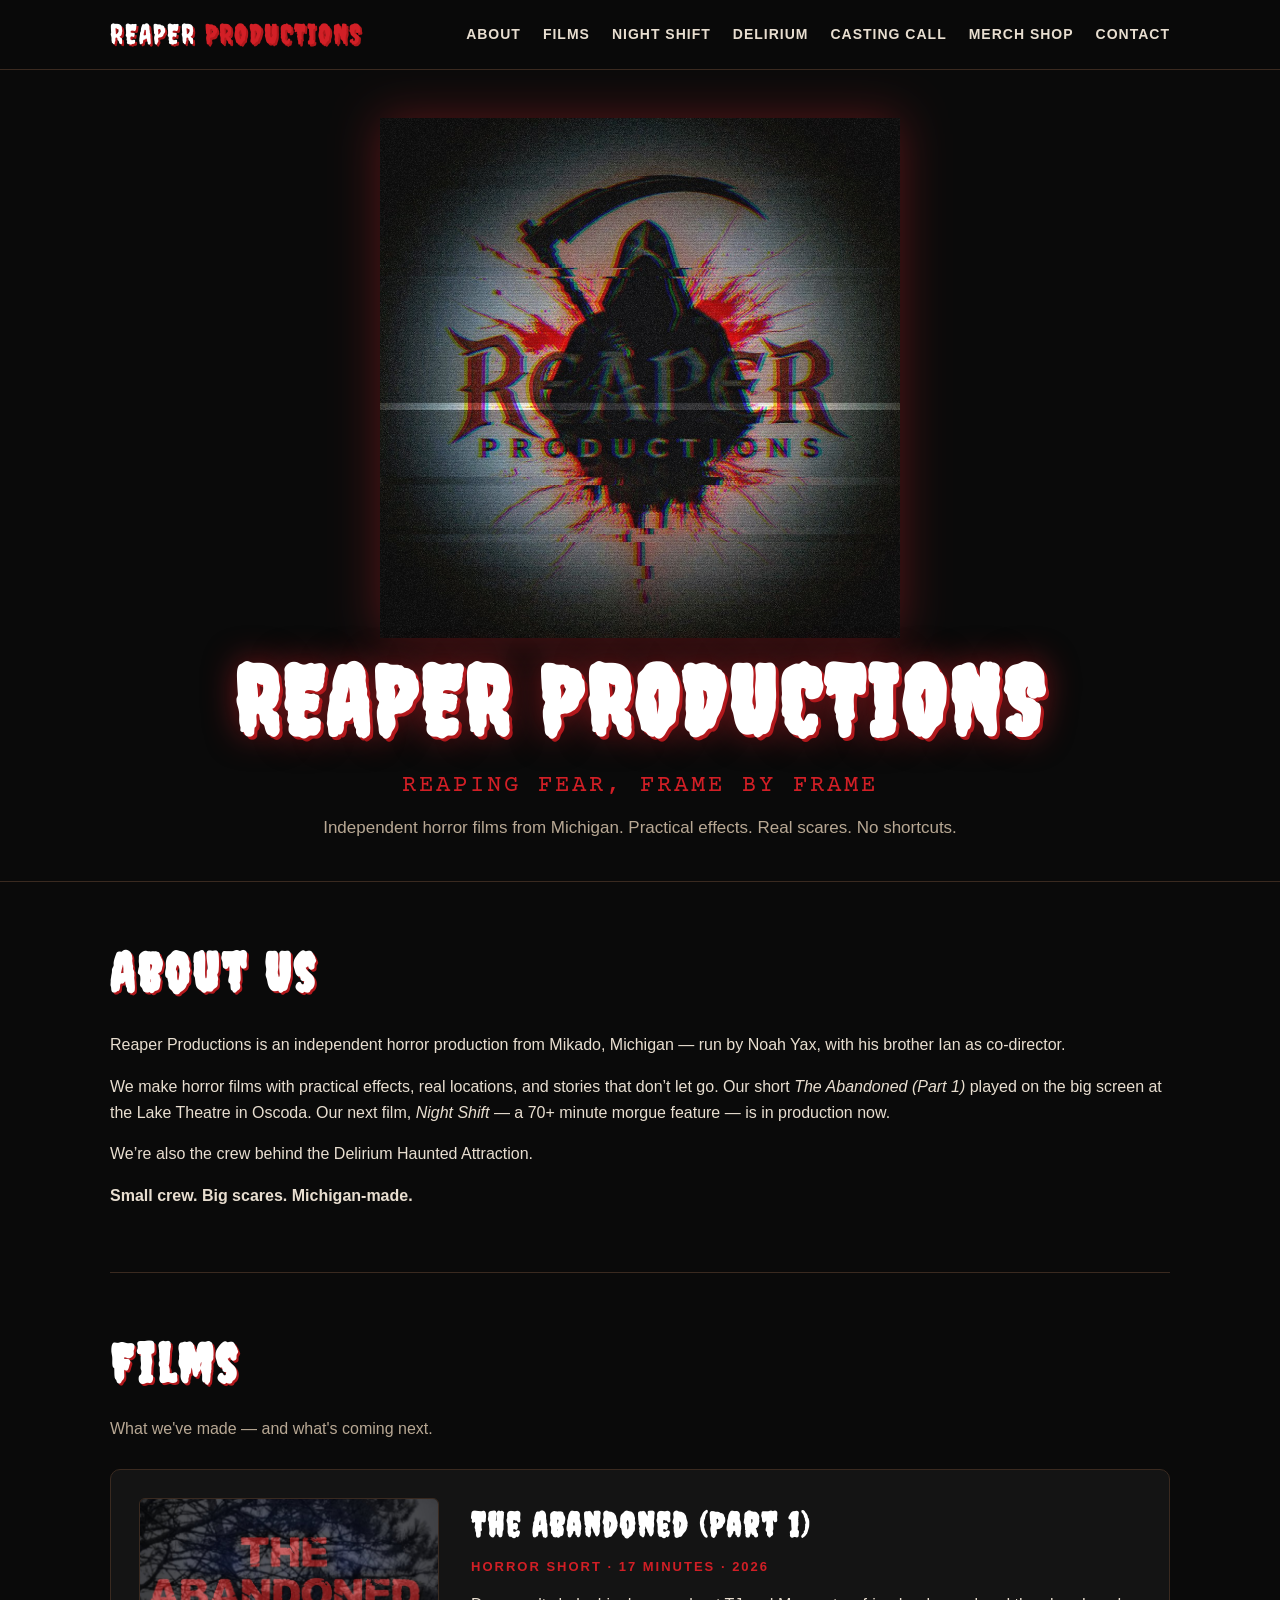
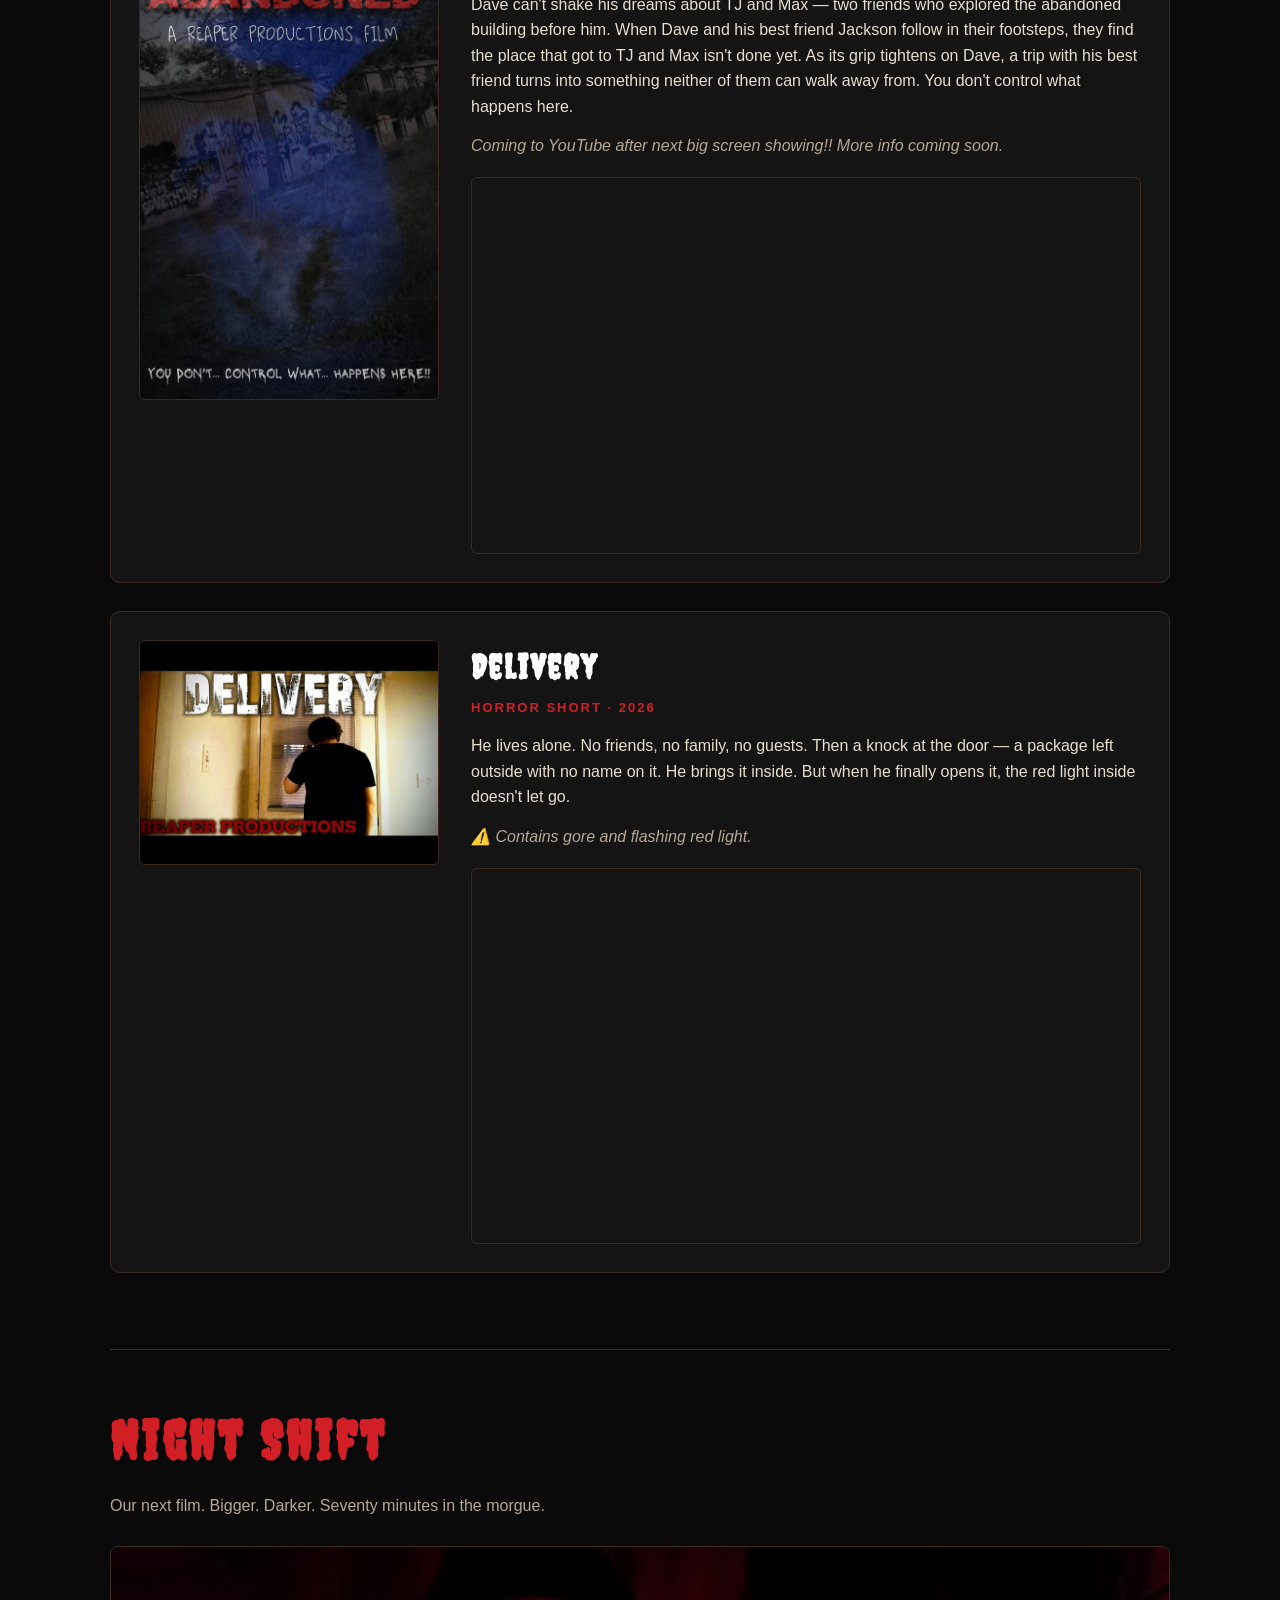
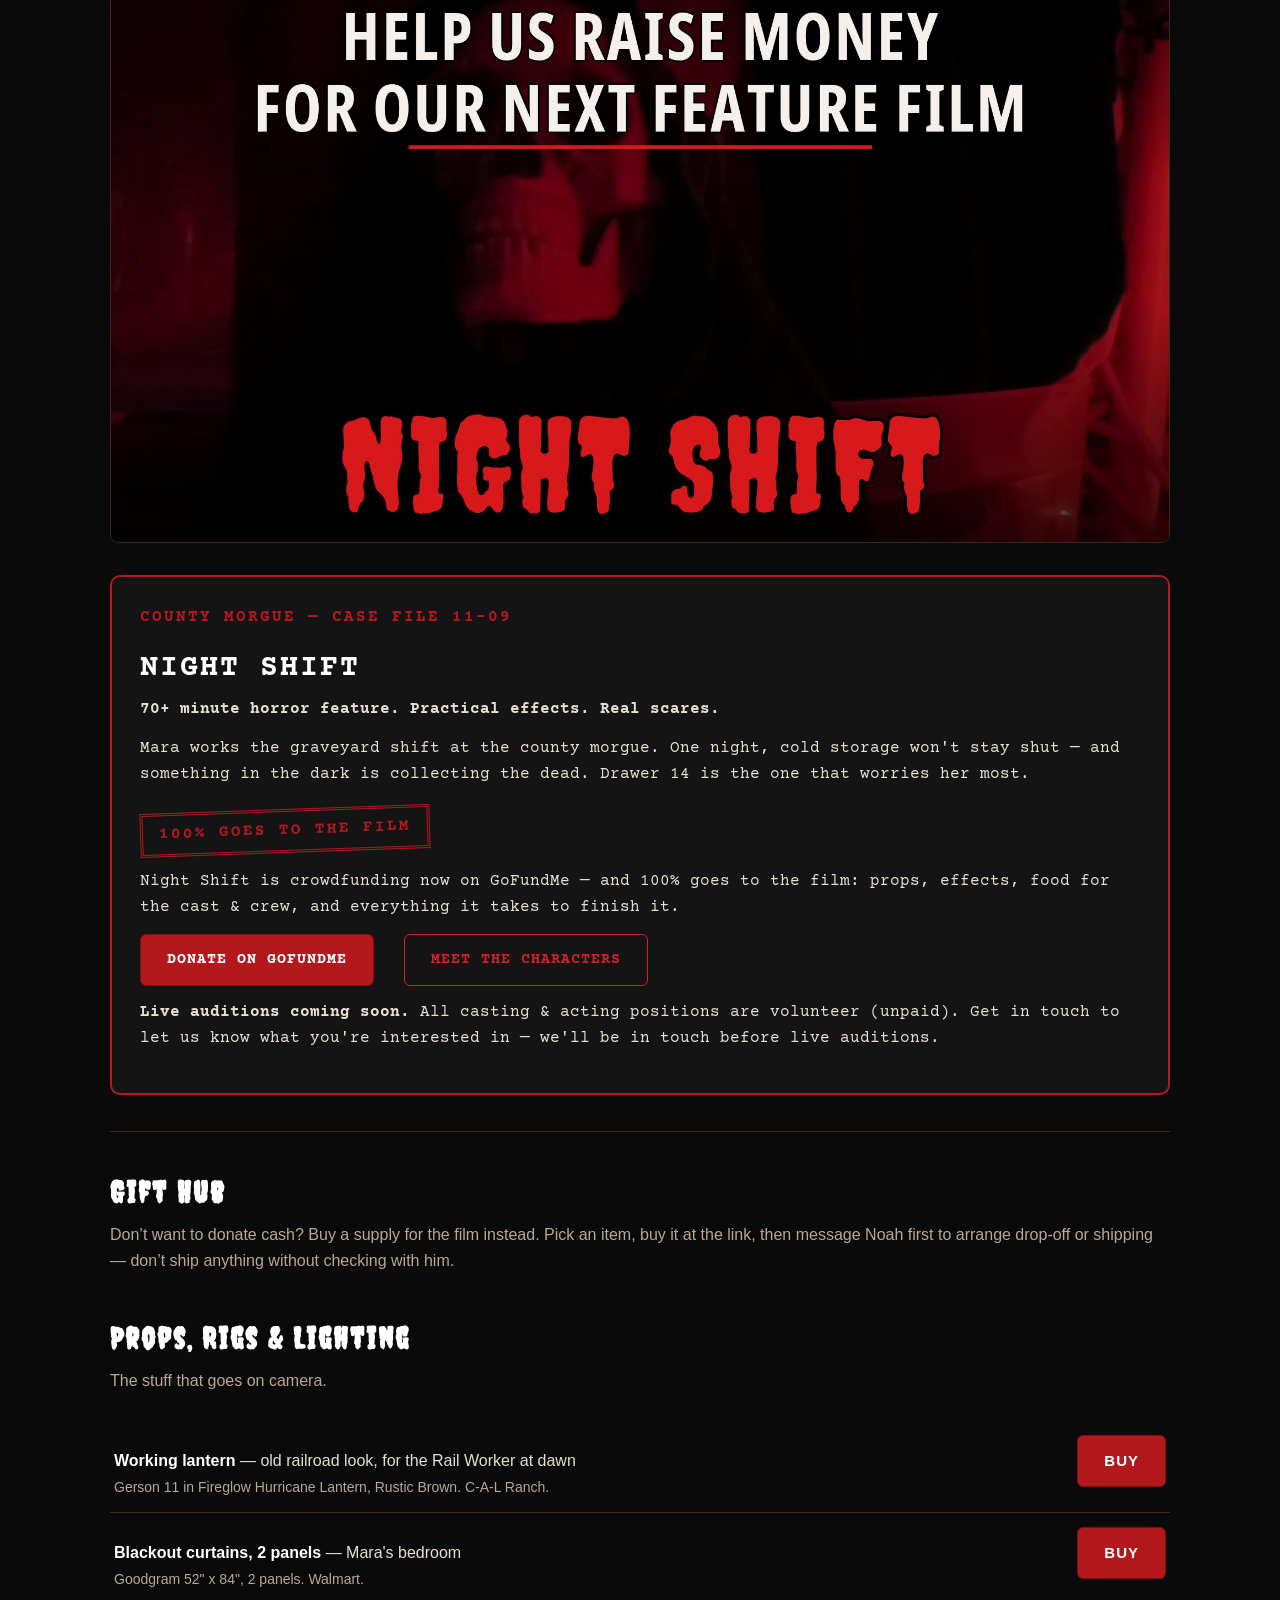
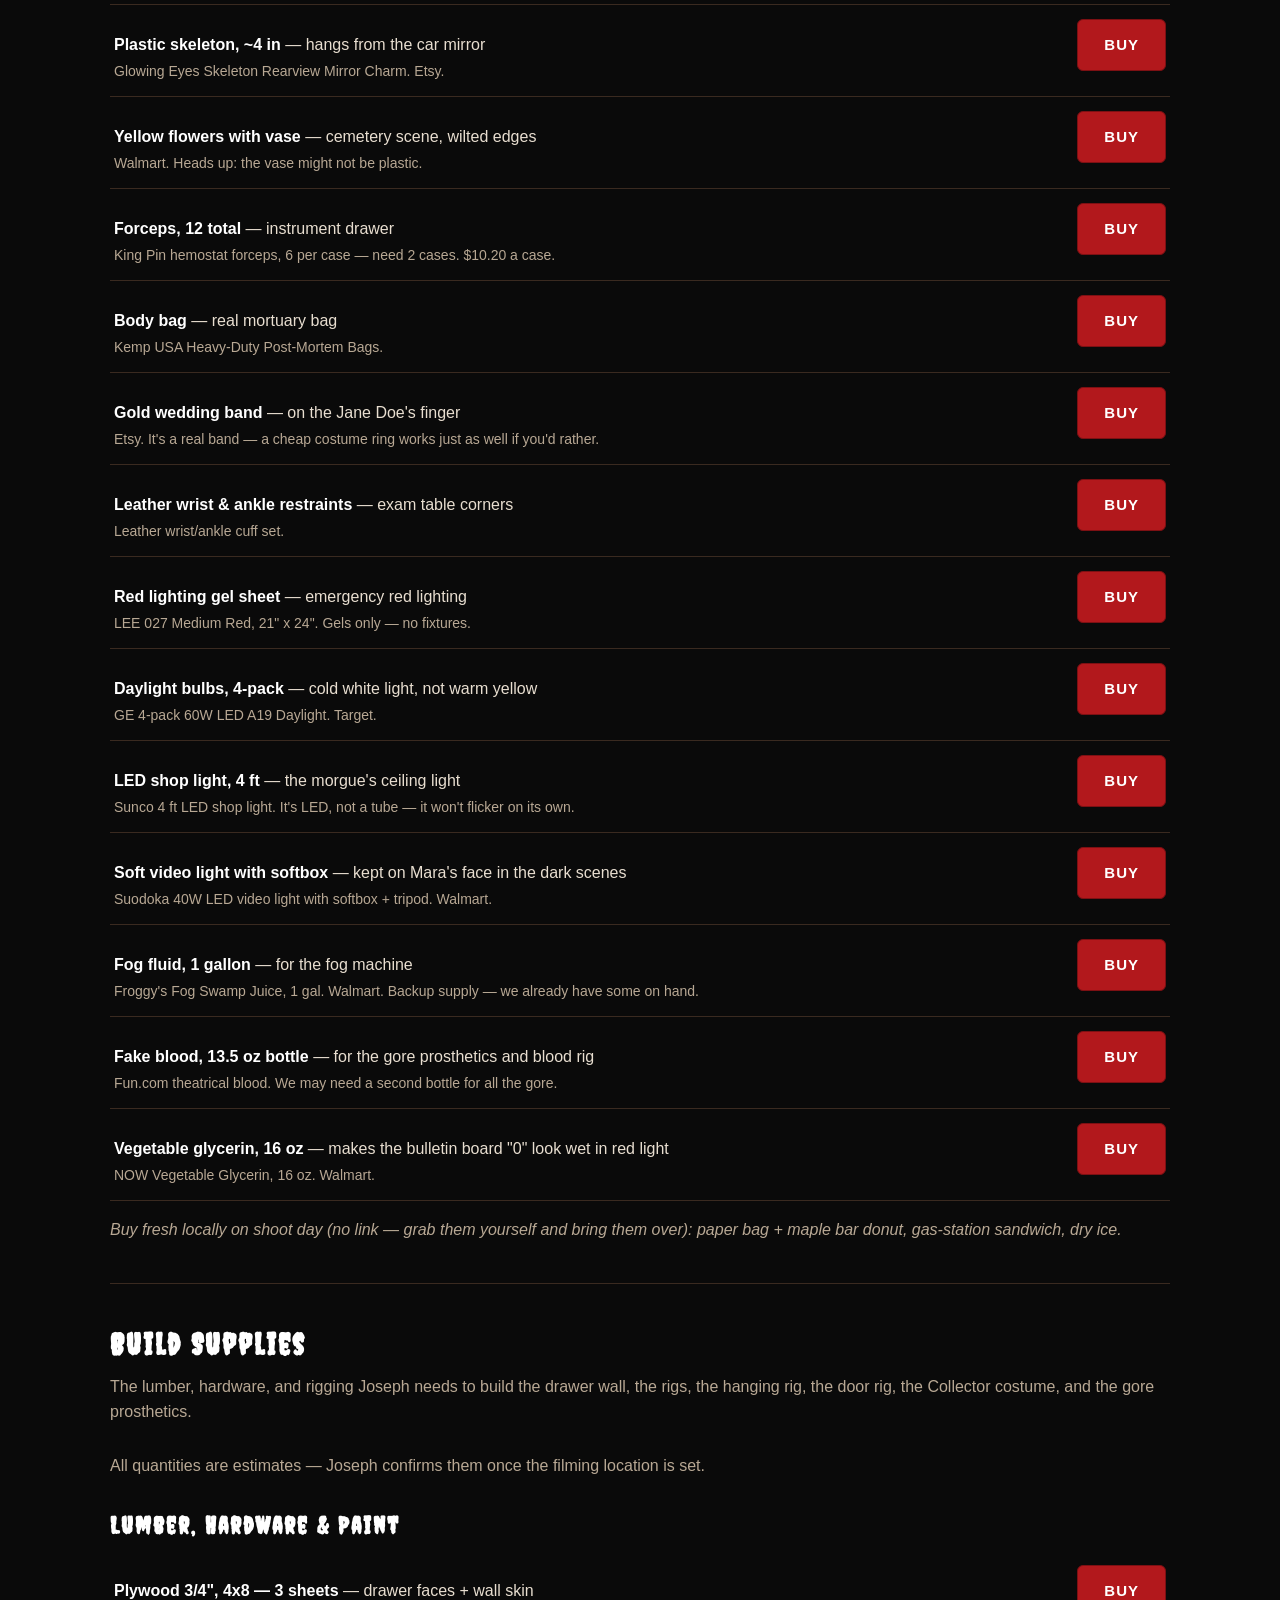
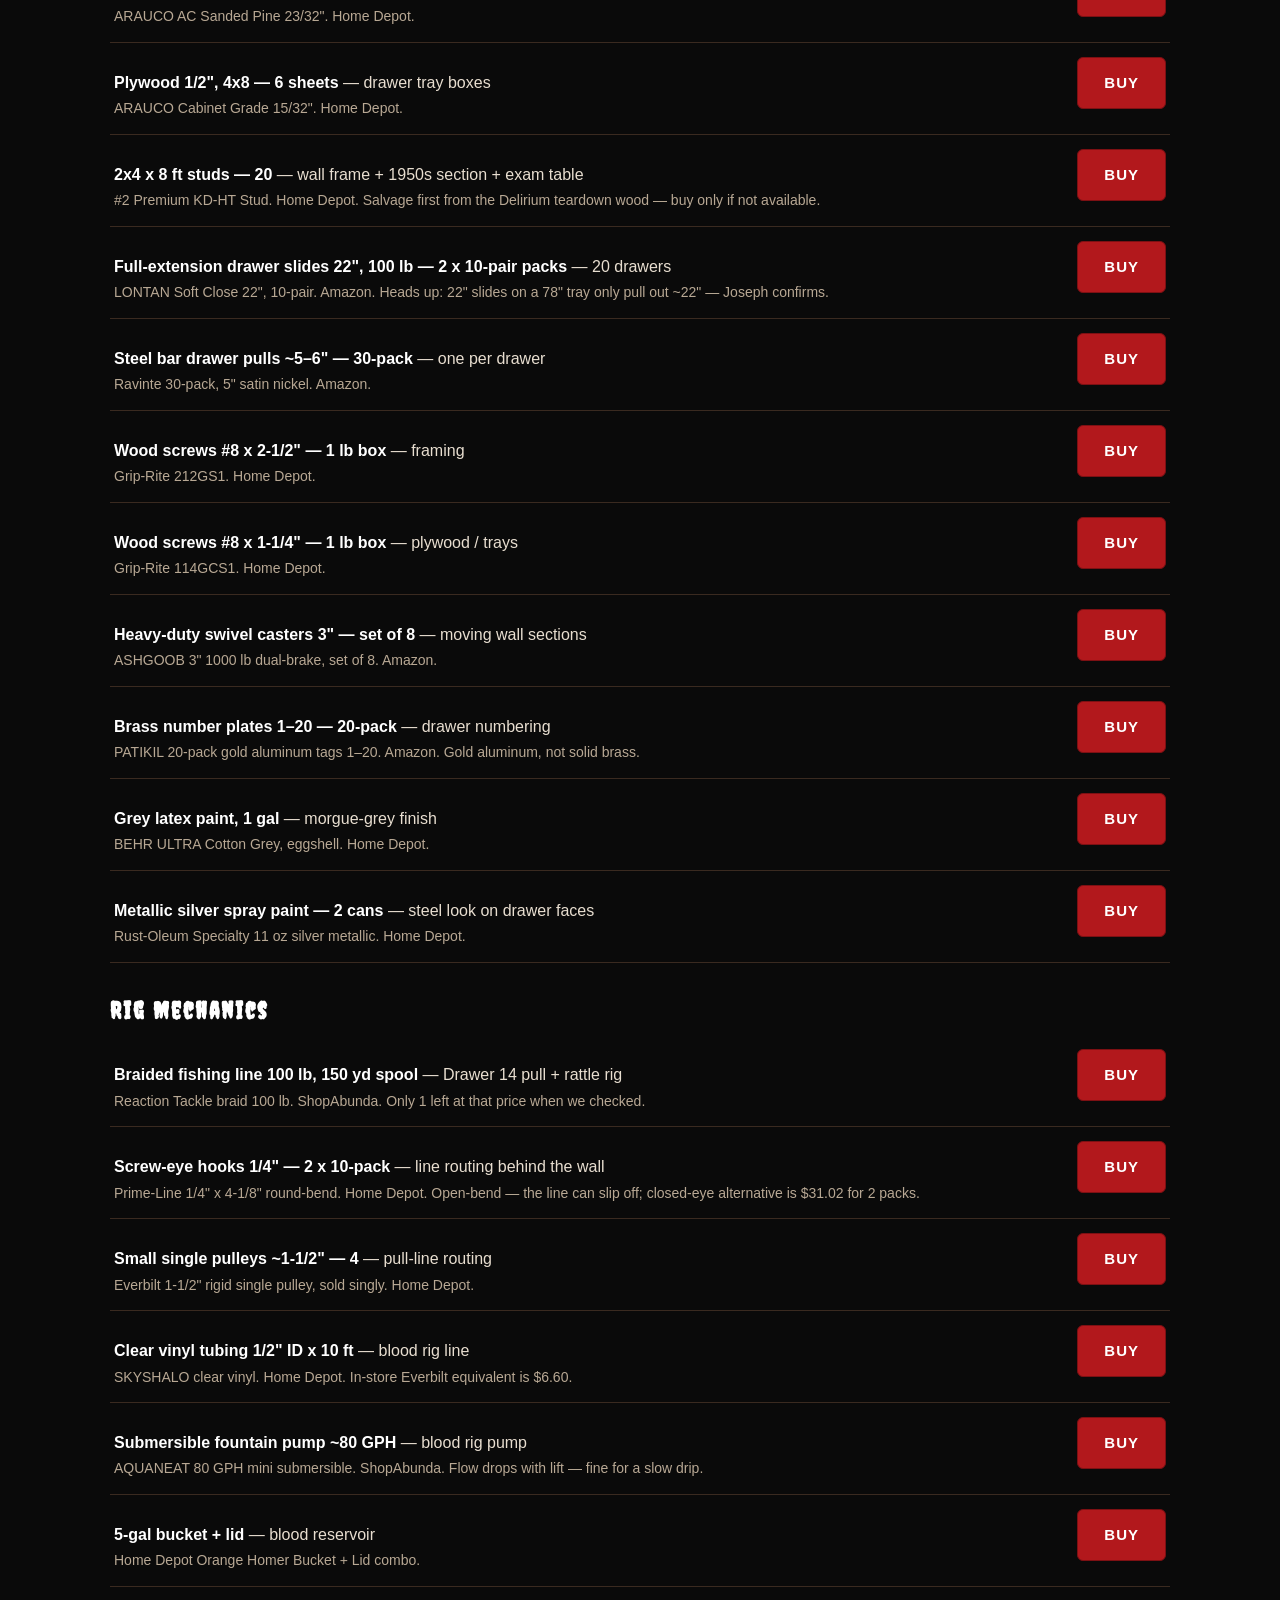
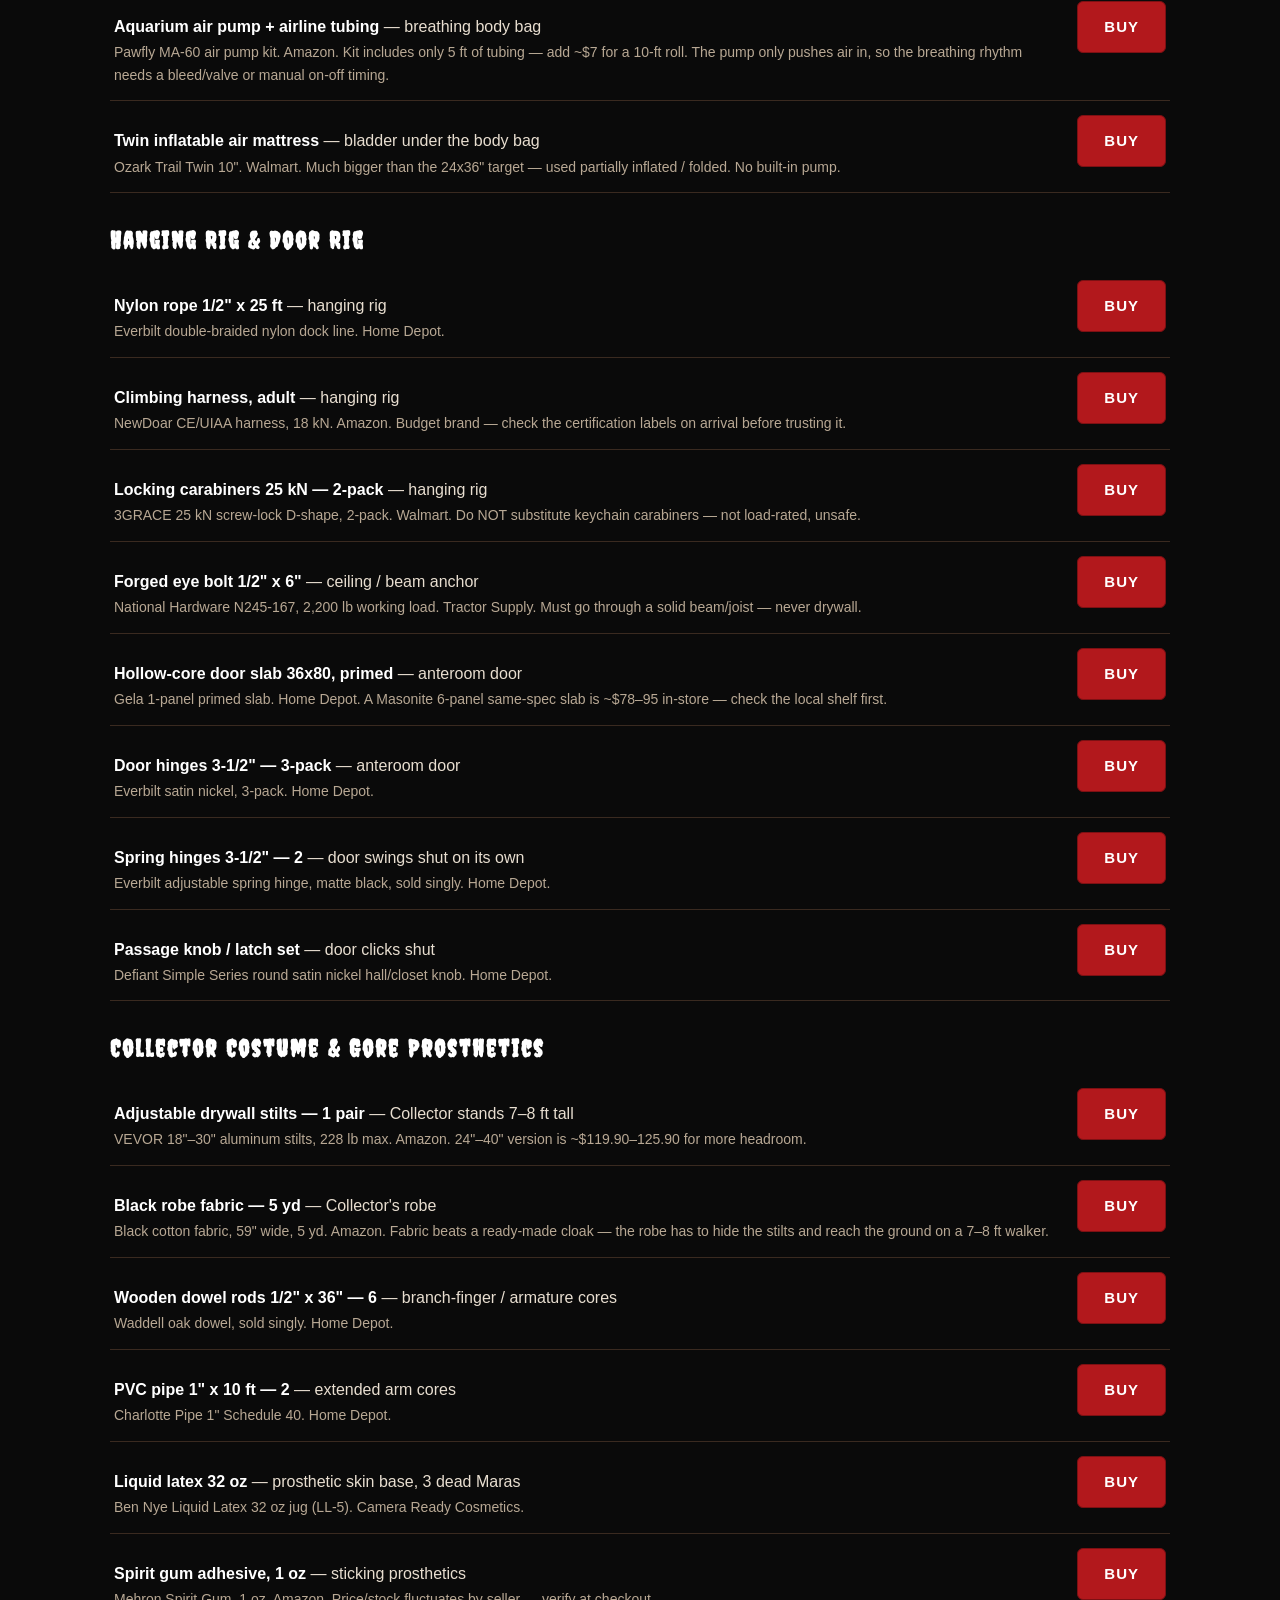
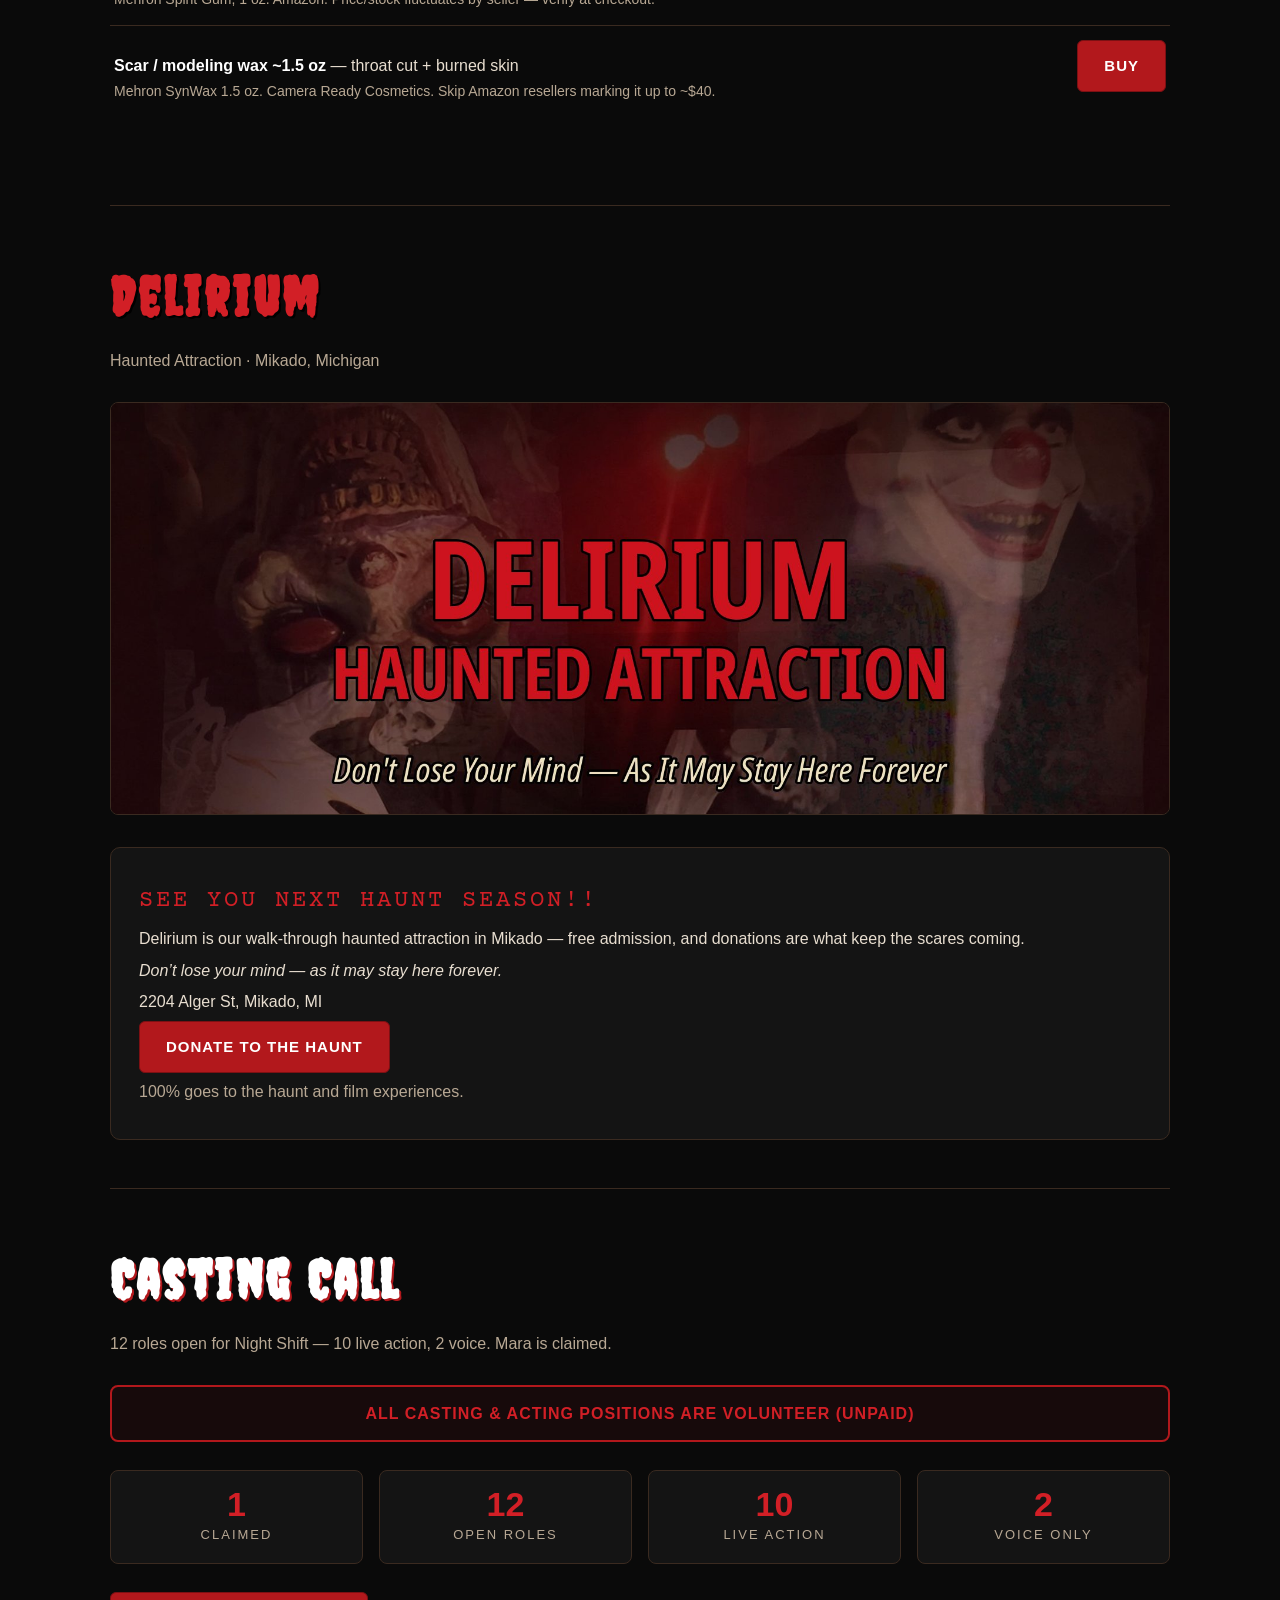
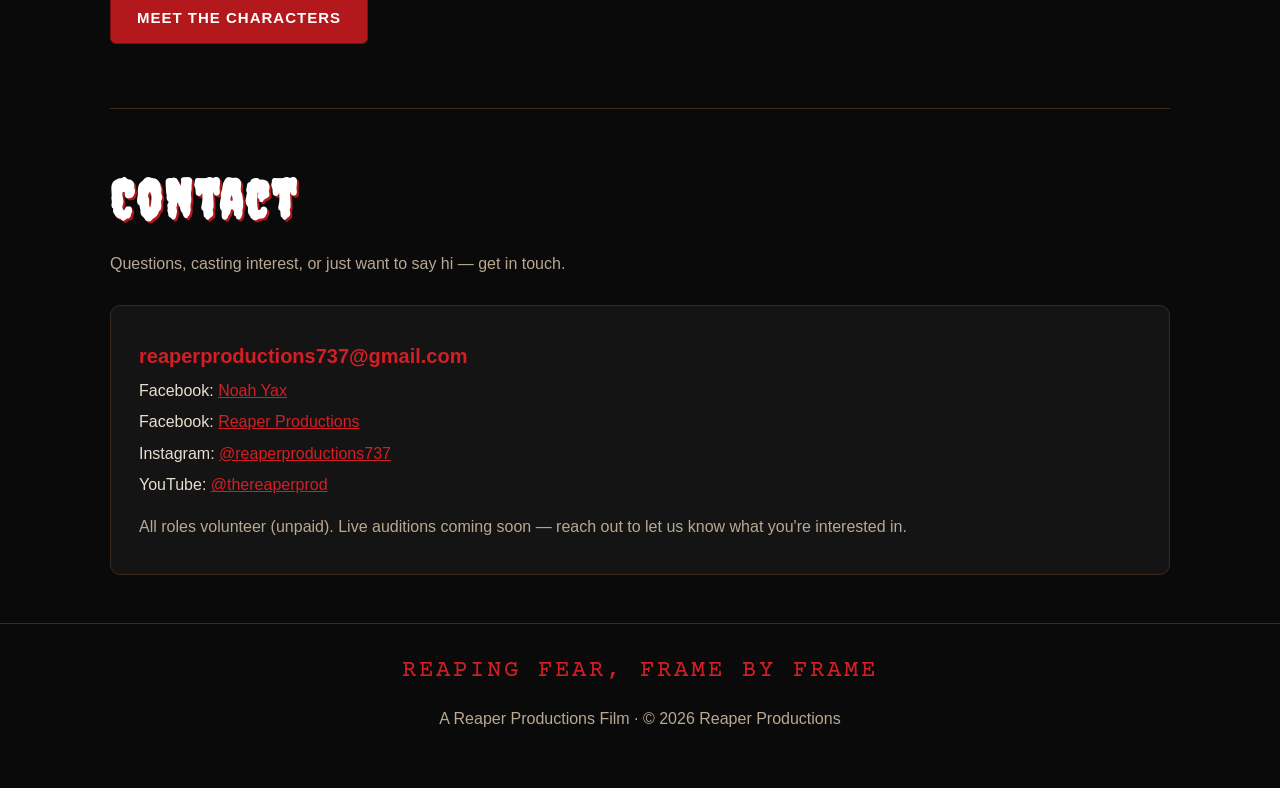
==== commit a1d9761d: "Gift Hub: remove per-item prices (merch prices stay)" ====
--- a/index.html
+++ b/index.html
@@ -118,91 +118,76 @@
 
       <div class="hub-item">
         <div class="hub-name"><b>Working lantern</b> — old railroad look, for the Rail Worker at dawn<span class="note">Gerson 11 in Fireglow Hurricane Lantern, Rustic Brown. C-A-L Ranch.</span></div>
-        <span class="hub-price">$17.98</span>
         <a class="btn hub-buy" href="https://www.calranch.com/products/home-gift/indoor-home-decor/indoor-lighting/gerson-11-in-fireglow-hurricane-lantern--rustic-brown-0091344140" target="_blank" rel="noopener">Buy</a>
       </div>
 
       <div class="hub-item">
         <div class="hub-name"><b>Blackout curtains, 2 panels</b> — Mara's bedroom<span class="note">Goodgram 52" x 84", 2 panels. Walmart.</span></div>
-        <span class="hub-price">$36.80</span>
         <a class="btn hub-buy" href="https://www.walmart.com/ip/942642944" target="_blank" rel="noopener">Buy</a>
       </div>
 
       <div class="hub-item">
         <div class="hub-name"><b>Plastic skeleton, ~4 in</b> — hangs from the car mirror<span class="note">Glowing Eyes Skeleton Rearview Mirror Charm. Etsy.</span></div>
-        <span class="hub-price">$12.95</span>
         <a class="btn hub-buy" href="https://www.etsy.com/listing/4515429008/glowing-eyes-skeleton-rearview-mirror" target="_blank" rel="noopener">Buy</a>
       </div>
 
       <div class="hub-item">
         <div class="hub-name"><b>Yellow flowers with vase</b> — cemetery scene, wilted edges<span class="note">Walmart. Heads up: the vase might not be plastic.</span></div>
-        <span class="hub-price">$23.99</span>
         <a class="btn hub-buy" href="https://www.walmart.com/ip/10222469509" target="_blank" rel="noopener">Buy</a>
       </div>
 
       <div class="hub-item">
         <div class="hub-name"><b>Forceps, 12 total</b> — instrument drawer<span class="note">King Pin hemostat forceps, 6 per case — need 2 cases. $10.20 a case.</span></div>
-        <span class="hub-price">$20.40</span>
         <a class="btn hub-buy" href="https://www.kingpintattoosupply.com/products/hemostat-forceps?variant=45852155543834" target="_blank" rel="noopener">Buy</a>
       </div>
 
       <div class="hub-item">
         <div class="hub-name"><b>Body bag</b> — real mortuary bag<span class="note">Kemp USA Heavy-Duty Post-Mortem Bags.</span></div>
-        <span class="hub-price">$18.00</span>
         <a class="btn hub-buy" href="https://www.kempusa.com/kemp-usa-heavy-duty-post-mortem-bags.html" target="_blank" rel="noopener">Buy</a>
       </div>
 
       <div class="hub-item">
         <div class="hub-name"><b>Gold wedding band</b> — on the Jane Doe's finger<span class="note">Etsy. It's a real band — a cheap costume ring works just as well if you'd rather.</span></div>
-        <span class="hub-price">$22.80</span>
         <a class="btn hub-buy" href="https://www.etsy.com/listing/1352155280/gold-wedding-band-for-men-minimalist" target="_blank" rel="noopener">Buy</a>
       </div>
 
       <div class="hub-item">
         <div class="hub-name"><b>Leather wrist &amp; ankle restraints</b> — exam table corners<span class="note">Leather wrist/ankle cuff set.</span></div>
-        <span class="hub-price">$43.69</span>
         <a class="btn hub-buy" href="https://shop.com/products/7246224818345" target="_blank" rel="noopener">Buy</a>
       </div>
 
       <div class="hub-item">
         <div class="hub-name"><b>Red lighting gel sheet</b> — emergency red lighting<span class="note">LEE 027 Medium Red, 21" x 24". Gels only — no fixtures.</span></div>
-        <span class="hub-price">$12.00</span>
         <a class="btn hub-buy" href="https://www.glazerscamera.com/products/medium-red-21-x24?variant=35176090107949" target="_blank" rel="noopener">Buy</a>
       </div>
 
       <div class="hub-item">
         <div class="hub-name"><b>Daylight bulbs, 4-pack</b> — cold white light, not warm yellow<span class="note">GE 4-pack 60W LED A19 Daylight. Target.</span></div>
-        <span class="hub-price">$6.99</span>
         <a class="btn hub-buy" href="https://www.target.com/p/ge-household-lighting-4pk-60w-led-a19-daylight/-/A-94350968" target="_blank" rel="noopener">Buy</a>
       </div>
 
       <div class="hub-item">
         <div class="hub-name"><b>LED shop light, 4 ft</b> — the morgue's ceiling light<span class="note">Sunco 4 ft LED shop light. It's LED, not a tube — it won't flicker on its own.</span></div>
-        <span class="hub-price">$13.99</span>
         <a class="btn hub-buy" href="https://sunco.com/products/white-led-shop-light-utility-frosted-4500-lumens?variant=40338220089411" target="_blank" rel="noopener">Buy</a>
       </div>
 
       <div class="hub-item">
         <div class="hub-name"><b>Soft video light with softbox</b> — kept on Mara's face in the dark scenes<span class="note">Suodoka 40W LED video light with softbox + tripod. Walmart.</span></div>
-        <span class="hub-price">$26.35</span>
         <a class="btn hub-buy" href="https://www.walmart.com/ip/20504454387" target="_blank" rel="noopener">Buy</a>
       </div>
 
       <div class="hub-item">
         <div class="hub-name"><b>Fog fluid, 1 gallon</b> — for the fog machine<span class="note">Froggy's Fog Swamp Juice, 1 gal. Walmart. Backup supply — we already have some on hand.</span></div>
-        <span class="hub-price">$29.99</span>
         <a class="btn hub-buy" href="https://www.walmart.com/ip/724391821" target="_blank" rel="noopener">Buy</a>
       </div>
 
       <div class="hub-item">
         <div class="hub-name"><b>Fake blood, 13.5 oz bottle</b> — for the gore prosthetics and blood rig<span class="note">Fun.com theatrical blood. We may need a second bottle for all the gore.</span></div>
-        <span class="hub-price">$9.99</span>
         <a class="btn hub-buy" href="https://www.fun.com/pint-of-blood-halloween-decoration.html?mpid=68089" target="_blank" rel="noopener">Buy</a>
       </div>
 
       <div class="hub-item">
         <div class="hub-name"><b>Vegetable glycerin, 16 oz</b> — makes the bulletin board "0" look wet in red light<span class="note">NOW Vegetable Glycerin, 16 oz. Walmart.</span></div>
-        <span class="hub-price">$9.13</span>
         <a class="btn hub-buy" href="https://www.walmart.com/ip/115528309" target="_blank" rel="noopener">Buy</a>
       </div>
 
@@ -221,67 +206,56 @@
 
       <div class="hub-item">
         <div class="hub-name"><b>Plywood 3/4", 4x8 — 3 sheets</b> — drawer faces + wall skin<span class="note">ARAUCO AC Sanded Pine 23/32". Home Depot.</span></div>
-        <span class="hub-price">~$147–150</span>
         <a class="btn hub-buy" href="https://www.homedepot.com/p/ARAUCO-AC-Sanded-Pine-Plywood-Panel-Common-23-32-in-x-4-ft-x-8-ft-Actual-0-688-in-x-48-in-x-96-in-917766/308602362" target="_blank" rel="noopener">Buy</a>
       </div>
 
       <div class="hub-item">
         <div class="hub-name"><b>Plywood 1/2", 4x8 — 6 sheets</b> — drawer tray boxes<span class="note">ARAUCO Cabinet Grade 15/32". Home Depot.</span></div>
-        <span class="hub-price">~$215.88</span>
         <a class="btn hub-buy" href="https://www.homedepot.com/p/ARAUCO-Cabinet-Grade-Plywood-Panel-Common-15-32-in-x-4-ft-x-8-ft-Actual-0-468-in-x-48-in-x-96-in-1616620/308681196" target="_blank" rel="noopener">Buy</a>
       </div>
 
       <div class="hub-item">
         <div class="hub-name"><b>2x4 x 8 ft studs — 20</b> — wall frame + 1950s section + exam table<span class="note">#2 Premium KD-HT Stud. Home Depot. Salvage first from the Delirium teardown wood — buy only if not available.</span></div>
-        <span class="hub-price">~$80–83</span>
         <a class="btn hub-buy" href="https://www.homedepot.com/p/2-in-x-4-in-x-96-in-Prime-Kiln-Dried-Whitewood-Stud-161640/305472530" target="_blank" rel="noopener">Buy</a>
       </div>
 
       <div class="hub-item">
         <div class="hub-name"><b>Full-extension drawer slides 22", 100 lb — 2 x 10-pair packs</b> — 20 drawers<span class="note">LONTAN Soft Close 22", 10-pair. Amazon. Heads up: 22" slides on a 78" tray only pull out ~22" — Joseph confirms.</span></div>
-        <span class="hub-price">~$246.96</span>
         <a class="btn hub-buy" href="https://www.amazon.com/dp/B07FM5214C" target="_blank" rel="noopener">Buy</a>
       </div>
 
       <div class="hub-item">
         <div class="hub-name"><b>Steel bar drawer pulls ~5–6" — 30-pack</b> — one per drawer<span class="note">Ravinte 30-pack, 5" satin nickel. Amazon.</span></div>
-        <span class="hub-price">$23.99</span>
         <a class="btn hub-buy" href="https://www.amazon.com/dp/B08BL93QMX" target="_blank" rel="noopener">Buy</a>
       </div>
 
       <div class="hub-item">
         <div class="hub-name"><b>Wood screws #8 x 2-1/2" — 1 lb box</b> — framing<span class="note">Grip-Rite 212GS1. Home Depot.</span></div>
-        <span class="hub-price">$9.58</span>
         <a class="btn hub-buy" href="https://www.homedepot.com/p/Grip-Rite-8-x-2-1-2-in-2-Phillips-Bugle-Head-Coarse-Thread-Wood-Screws-1-lb-Box-212GS1/100128995" target="_blank" rel="noopener">Buy</a>
       </div>
 
       <div class="hub-item">
         <div class="hub-name"><b>Wood screws #8 x 1-1/4" — 1 lb box</b> — plywood / trays<span class="note">Grip-Rite 114GCS1. Home Depot.</span></div>
-        <span class="hub-price">$10.98</span>
         <a class="btn hub-buy" href="https://www.homedepot.com/p/Grip-Rite-8-x-1-1-4-in-Star-Drive-Dual-Flat-Head-Coarse-Thread-Construction-Screws-1-lb-Box-114GCS1/204982239" target="_blank" rel="noopener">Buy</a>
       </div>
 
       <div class="hub-item">
         <div class="hub-name"><b>Heavy-duty swivel casters 3" — set of 8</b> — moving wall sections<span class="note">ASHGOOB 3" 1000 lb dual-brake, set of 8. Amazon.</span></div>
-        <span class="hub-price">$49.99</span>
         <a class="btn hub-buy" href="https://www.amazon.com/dp/B0CR96K4G9" target="_blank" rel="noopener">Buy</a>
       </div>
 
       <div class="hub-item">
         <div class="hub-name"><b>Brass number plates 1–20 — 20-pack</b> — drawer numbering<span class="note">PATIKIL 20-pack gold aluminum tags 1–20. Amazon. Gold aluminum, not solid brass.</span></div>
-        <span class="hub-price">~$13.00</span>
         <a class="btn hub-buy" href="https://www.amazon.com/dp/B0F4KNYZB1" target="_blank" rel="noopener">Buy</a>
       </div>
 
       <div class="hub-item">
         <div class="hub-name"><b>Grey latex paint, 1 gal</b> — morgue-grey finish<span class="note">BEHR ULTRA Cotton Grey, eggshell. Home Depot.</span></div>
-        <span class="hub-price">$46.98</span>
         <a class="btn hub-buy" href="https://www.homedepot.com/p/BEHR-ULTRA-1-gal-Home-Decorators-Collection-HDC-NT-20-Cotton-Grey-Extra-Durable-Eggshell-Enamel-Interior-Paint-Primer-275001/203557804" target="_blank" rel="noopener">Buy</a>
       </div>
 
       <div class="hub-item">
         <div class="hub-name"><b>Metallic silver spray paint — 2 cans</b> — steel look on drawer faces<span class="note">Rust-Oleum Specialty 11 oz silver metallic. Home Depot.</span></div>
-        <span class="hub-price">~$13.96</span>
         <a class="btn hub-buy" href="https://www.homedepot.com/p/Rust-Oleum-Specialty-11-oz-Silver-Metallic-Spray-Paint-340648/307244858" target="_blank" rel="noopener">Buy</a>
       </div>
 
@@ -289,49 +263,41 @@
 
       <div class="hub-item">
         <div class="hub-name"><b>Braided fishing line 100 lb, 150 yd spool</b> — Drawer 14 pull + rattle rig<span class="note">Reaction Tackle braid 100 lb. ShopAbunda. Only 1 left at that price when we checked.</span></div>
-        <span class="hub-price">$10.99</span>
         <a class="btn hub-buy" href="https://www.shopabunda.com/products/reaction-tackle-braided-fishing-line-pro-grade-power-performance-for-saltwater-or-freshwater-fish-colored-fishing-line-braid-for-extra-visibility-f9be2146-734e-4a00-b293-0982661abc8b" target="_blank" rel="noopener">Buy</a>
       </div>
 
       <div class="hub-item">
         <div class="hub-name"><b>Screw-eye hooks 1/4" — 2 x 10-pack</b> — line routing behind the wall<span class="note">Prime-Line 1/4" x 4-1/8" round-bend. Home Depot. Open-bend — the line can slip off; closed-eye alternative is $31.02 for 2 packs.</span></div>
-        <span class="hub-price">$9.60</span>
         <a class="btn hub-buy" href="https://www.homedepot.com/p/Prime-Line-1-4-in-x-4-1-8-in-Zinc-Plated-Steel-Round-Bend-Screw-Hooks-10-Pack-9068359/311949893" target="_blank" rel="noopener">Buy</a>
       </div>
 
       <div class="hub-item">
         <div class="hub-name"><b>Small single pulleys ~1-1/2" — 4</b> — pull-line routing<span class="note">Everbilt 1-1/2" rigid single pulley, sold singly. Home Depot.</span></div>
-        <span class="hub-price">$35.08</span>
         <a class="btn hub-buy" href="https://www.homedepot.com/p/Everbilt-1-1-2-in-Zinc-Plated-Rigid-Single-Pulley-44144/205887587" target="_blank" rel="noopener">Buy</a>
       </div>
 
       <div class="hub-item">
         <div class="hub-name"><b>Clear vinyl tubing 1/2" ID x 10 ft</b> — blood rig line<span class="note">SKYSHALO clear vinyl. Home Depot. In-store Everbilt equivalent is $6.60.</span></div>
-        <span class="hub-price">$8.20</span>
         <a class="btn hub-buy" href="https://www.homedepot.com/p/Clear-Vinyl-Tubing-1-2-in-ID-x-5-8-in-OD-10-FT-Plastic-PVC-Tubing-Flexible-Clear-Hose-1-16-in-Wall-Thickness-TMYXG12INCH1S2D88V0-250408/335729016" target="_blank" rel="noopener">Buy</a>
       </div>
 
       <div class="hub-item">
         <div class="hub-name"><b>Submersible fountain pump ~80 GPH</b> — blood rig pump<span class="note">AQUANEAT 80 GPH mini submersible. ShopAbunda. Flow drops with lift — fine for a slow drip.</span></div>
-        <span class="hub-price">$7.99</span>
         <a class="btn hub-buy" href="https://www.shopabunda.com/products/aquaneat-small-fountain-pump-80-gph-mini-submersible-water-pump-with-3-3-ft-tubing-for-aquarium-fish-tank-pet-water-fountain-water-table-waterfall" target="_blank" rel="noopener">Buy</a>
       </div>
 
       <div class="hub-item">
         <div class="hub-name"><b>5-gal bucket + lid</b> — blood reservoir<span class="note">Home Depot Orange Homer Bucket + Lid combo.</span></div>
-        <span class="hub-price">$5.36</span>
         <a class="btn hub-buy" href="https://www.homedepot.com/p/sets/The-Home-Depot-5-gal-Orange-Paint-Bucket-Lid-and-5-Gallon-Orange-Homer-Bucket-Combo/337487280" target="_blank" rel="noopener">Buy</a>
       </div>
 
       <div class="hub-item">
         <div class="hub-name"><b>Aquarium air pump + airline tubing</b> — breathing body bag<span class="note">Pawfly MA-60 air pump kit. Amazon. Kit includes only 5 ft of tubing — add ~$7 for a 10-ft roll. The pump only pushes air in, so the breathing rhythm needs a bleed/valve or manual on-off timing.</span></div>
-        <span class="hub-price">$8.99</span>
         <a class="btn hub-buy" href="https://www.amazon.com/dp/B073DWVX5P" target="_blank" rel="noopener">Buy</a>
       </div>
 
       <div class="hub-item">
         <div class="hub-name"><b>Twin inflatable air mattress</b> — bladder under the body bag<span class="note">Ozark Trail Twin 10". Walmart. Much bigger than the 24x36" target — used partially inflated / folded. No built-in pump.</span></div>
-        <span class="hub-price">$13.44</span>
         <a class="btn hub-buy" href="https://www.walmart.com/ip/Ozark-Trail-Twin-Air-Mattress-10-inch-Air-Bed-Inflatable-Air-Mattress-Blow-Up-Mattress-without-Pump/562661570" target="_blank" rel="noopener">Buy</a>
       </div>
 
@@ -339,49 +305,41 @@
 
       <div class="hub-item">
         <div class="hub-name"><b>Nylon rope 1/2" x 25 ft</b> — hanging rig<span class="note">Everbilt double-braided nylon dock line. Home Depot.</span></div>
-        <span class="hub-price">$34.90</span>
         <a class="btn hub-buy" href="https://www.homedepot.com/p/Everbilt-1-2-in-x-25-ft-Double-Braided-Nylon-Dock-Line-Rope-70712/205804710" target="_blank" rel="noopener">Buy</a>
       </div>
 
       <div class="hub-item">
         <div class="hub-name"><b>Climbing harness, adult</b> — hanging rig<span class="note">NewDoar CE/UIAA harness, 18 kN. Amazon. Budget brand — check the certification labels on arrival before trusting it.</span></div>
-        <span class="hub-price">$25.99</span>
         <a class="btn hub-buy" href="https://www.amazon.com/dp/B06W51R65X" target="_blank" rel="noopener">Buy</a>
       </div>
 
       <div class="hub-item">
         <div class="hub-name"><b>Locking carabiners 25 kN — 2-pack</b> — hanging rig<span class="note">3GRACE 25 kN screw-lock D-shape, 2-pack. Walmart. Do NOT substitute keychain carabiners — not load-rated, unsafe.</span></div>
-        <span class="hub-price">$14.99</span>
         <a class="btn hub-buy" href="https://www.business.walmart.com/ip/25KN-Locking-Climbing-Carabiner-Clip-UIAA-Certified-Heavy-Duty-Carabiner-for-Rock-Climbing-Rappelling-Hunting-and-Rescue-2-Pack/18075969345" target="_blank" rel="noopener">Buy</a>
       </div>
 
       <div class="hub-item">
         <div class="hub-name"><b>Forged eye bolt 1/2" x 6"</b> — ceiling / beam anchor<span class="note">National Hardware N245-167, 2,200 lb working load. Tractor Supply. Must go through a solid beam/joist — never drywall.</span></div>
-        <span class="hub-price">$18.99</span>
         <a class="btn hub-buy" href="https://www.tractorsupply.com/tsc/product/national-hardware-n245-167-3260-eye-bolt-galvanized-3542263" target="_blank" rel="noopener">Buy</a>
       </div>
 
       <div class="hub-item">
         <div class="hub-name"><b>Hollow-core door slab 36x80, primed</b> — anteroom door<span class="note">Gela 1-panel primed slab. Home Depot. A Masonite 6-panel same-spec slab is ~$78–95 in-store — check the local shelf first.</span></div>
-        <span class="hub-price">$157.99</span>
         <a class="btn hub-buy" href="https://www.homedepot.com/p/Gela-36x80-in-1-Panel-White-Primed-Hollow-Core-Interior-Molded-Door-Slab-HDC106-MY1P-36x80IN/340730062" target="_blank" rel="noopener">Buy</a>
       </div>
 
       <div class="hub-item">
         <div class="hub-name"><b>Door hinges 3-1/2" — 3-pack</b> — anteroom door<span class="note">Everbilt satin nickel, 3-pack. Home Depot.</span></div>
-        <span class="hub-price">$3.86</span>
         <a class="btn hub-buy" href="https://www.homedepot.com/p/Everbilt-3-Pack-3-1-2-in-x-5-8-in-Radius-Satin-Nickel-Butt-Door-Hinge-99371/335110374" target="_blank" rel="noopener">Buy</a>
       </div>
 
       <div class="hub-item">
         <div class="hub-name"><b>Spring hinges 3-1/2" — 2</b> — door swings shut on its own<span class="note">Everbilt adjustable spring hinge, matte black, sold singly. Home Depot.</span></div>
-        <span class="hub-price">$35.14</span>
         <a class="btn hub-buy" href="https://www.homedepot.com/p/Everbilt-3-1-2-in-x-5-8-in-Radius-Matte-Black-Adjustable-Spring-Hinge-28856/314150766" target="_blank" rel="noopener">Buy</a>
       </div>
 
       <div class="hub-item">
         <div class="hub-name"><b>Passage knob / latch set</b> — door clicks shut<span class="note">Defiant Simple Series round satin nickel hall/closet knob. Home Depot.</span></div>
-        <span class="hub-price">$9.08</span>
         <a class="btn hub-buy" href="https://www.homedepot.com/p/Defiant-Defiant-Simple-Series-Round-Satin-Nickel-Hall-Closet-Door-Knob-TFX230B/334470959" target="_blank" rel="noopener">Buy</a>
       </div>
 
@@ -389,43 +347,36 @@
 
       <div class="hub-item">
         <div class="hub-name"><b>Adjustable drywall stilts — 1 pair</b> — Collector stands 7–8 ft tall<span class="note">VEVOR 18"–30" aluminum stilts, 228 lb max. Amazon. 24"–40" version is ~$119.90–125.90 for more headroom.</span></div>
-        <span class="hub-price">$111.90</span>
         <a class="btn hub-buy" href="https://www.amazon.com/dp/B0BX8CBBLW" target="_blank" rel="noopener">Buy</a>
       </div>
 
       <div class="hub-item">
         <div class="hub-name"><b>Black robe fabric — 5 yd</b> — Collector's robe<span class="note">Black cotton fabric, 59" wide, 5 yd. Amazon. Fabric beats a ready-made cloak — the robe has to hide the stilts and reach the ground on a 7–8 ft walker.</span></div>
-        <span class="hub-price">$29.99</span>
         <a class="btn hub-buy" href="https://www.amazon.com/Natural-Embroidery-Quilting-Material-Apparel/dp/B09PH9HBM6" target="_blank" rel="noopener">Buy</a>
       </div>
 
       <div class="hub-item">
         <div class="hub-name"><b>Wooden dowel rods 1/2" x 36" — 6</b> — branch-finger / armature cores<span class="note">Waddell oak dowel, sold singly. Home Depot.</span></div>
-        <span class="hub-price">$24.24</span>
         <a class="btn hub-buy" href="https://www.homedepot.com/p/Waddell-Oak-Round-Dowel-36-in-x-0-5-in-Sanded-and-Ready-for-Finishing-Versatile-Wooden-Rod-for-DIY-Home-Projects-6508U/100553968" target="_blank" rel="noopener">Buy</a>
       </div>
 
       <div class="hub-item">
         <div class="hub-name"><b>PVC pipe 1" x 10 ft — 2</b> — extended arm cores<span class="note">Charlotte Pipe 1" Schedule 40. Home Depot.</span></div>
-        <span class="hub-price">$27.00</span>
         <a class="btn hub-buy" href="https://www.homedepot.com/p/Charlotte-Pipe-1-in-x-10-ft-PVC-Schedule-40-Tubing-DWV-Pipe-PVC040100600RS/100348473" target="_blank" rel="noopener">Buy</a>
       </div>
 
       <div class="hub-item">
         <div class="hub-name"><b>Liquid latex 32 oz</b> — prosthetic skin base, 3 dead Maras<span class="note">Ben Nye Liquid Latex 32 oz jug (LL-5). Camera Ready Cosmetics.</span></div>
-        <span class="hub-price">$52.00</span>
         <a class="btn hub-buy" href="https://camerareadycosmetics.com/collections/sfx-makeup/products/ben-nye-liquid-latex" target="_blank" rel="noopener">Buy</a>
       </div>
 
       <div class="hub-item">
         <div class="hub-name"><b>Spirit gum adhesive, 1 oz</b> — sticking prosthetics<span class="note">Mehron Spirit Gum, 1 oz. Amazon. Price/stock fluctuates by seller — verify at checkout.</span></div>
-        <span class="hub-price">~$12.95</span>
         <a class="btn hub-buy" href="https://www.amazon.com/dp/B00UXURP9Q" target="_blank" rel="noopener">Buy</a>
       </div>
 
       <div class="hub-item">
         <div class="hub-name"><b>Scar / modeling wax ~1.5 oz</b> — throat cut + burned skin<span class="note">Mehron SynWax 1.5 oz. Camera Ready Cosmetics. Skip Amazon resellers marking it up to ~$40.</span></div>
-        <span class="hub-price">$11.95</span>
         <a class="btn hub-buy" href="https://camerareadycosmetics.com/collections/stage-makeup/products/mehron-synwax" target="_blank" rel="noopener">Buy</a>
       </div>
     </div>
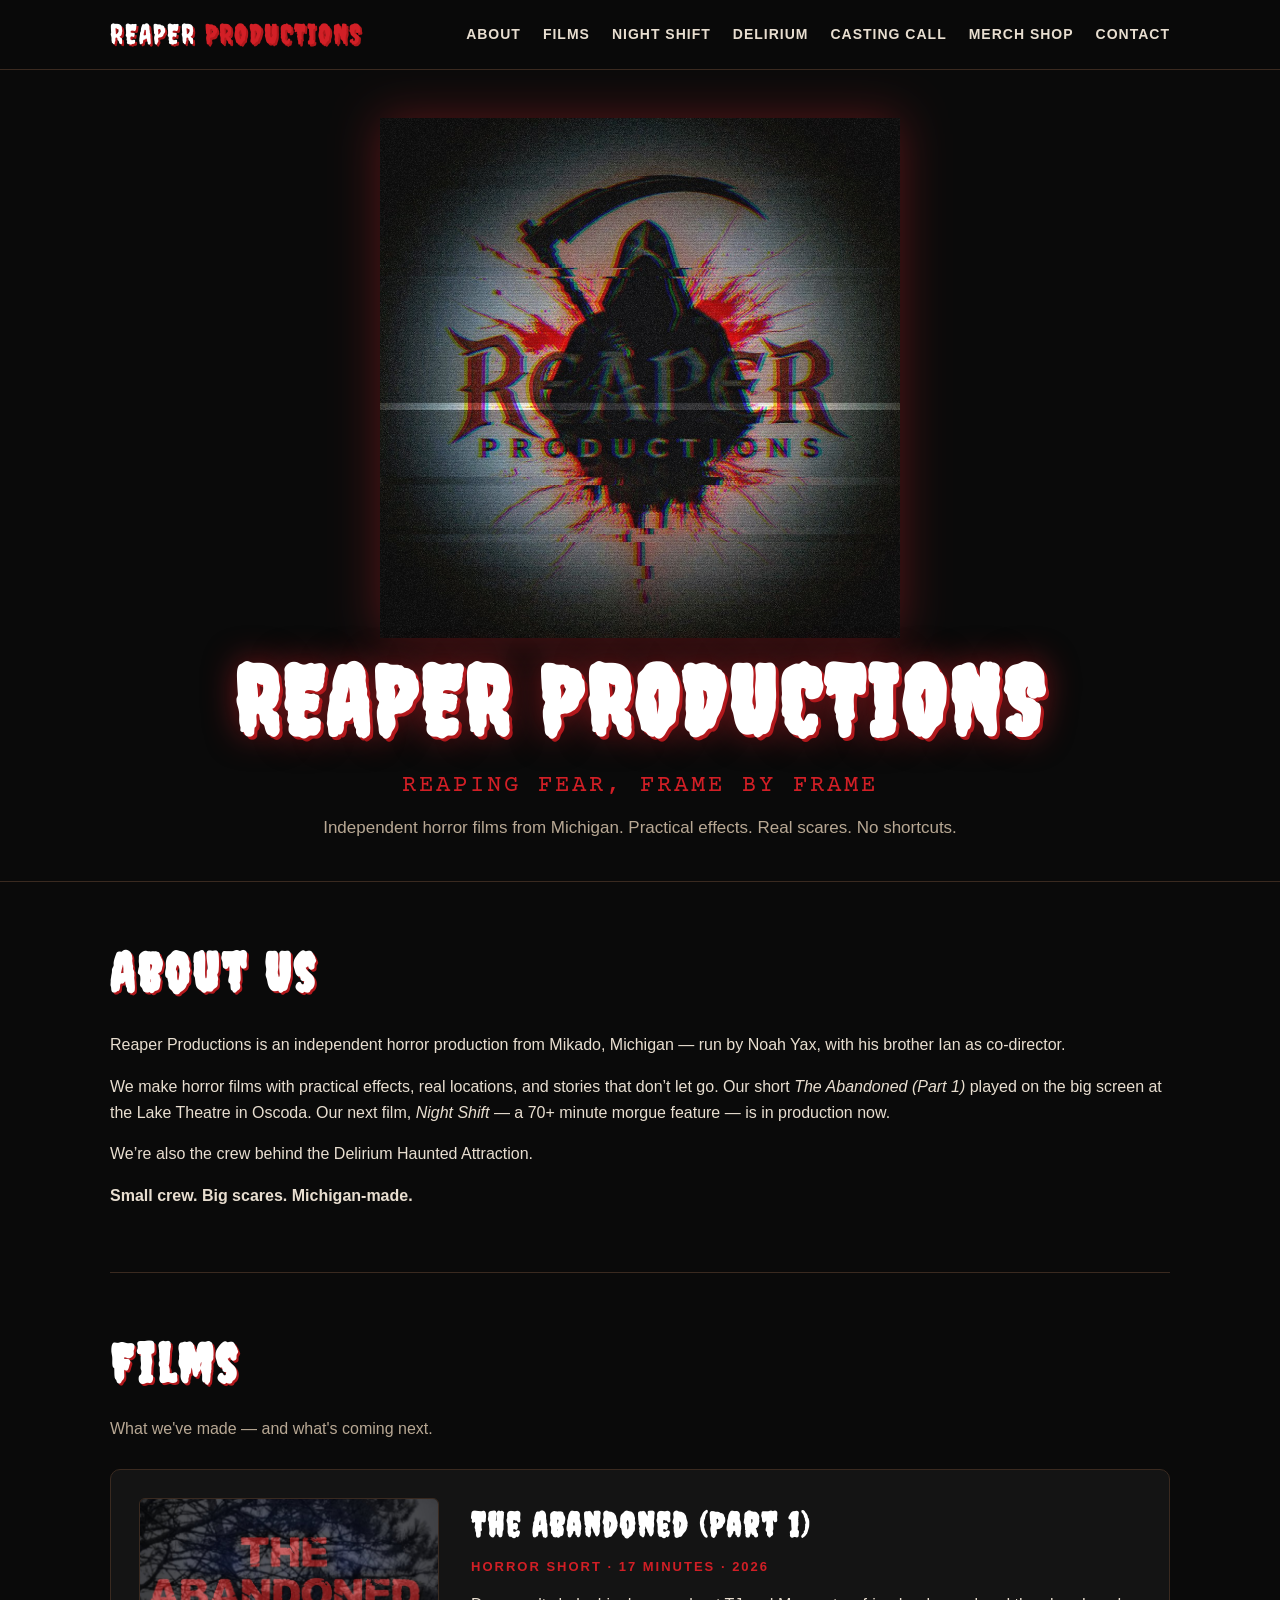
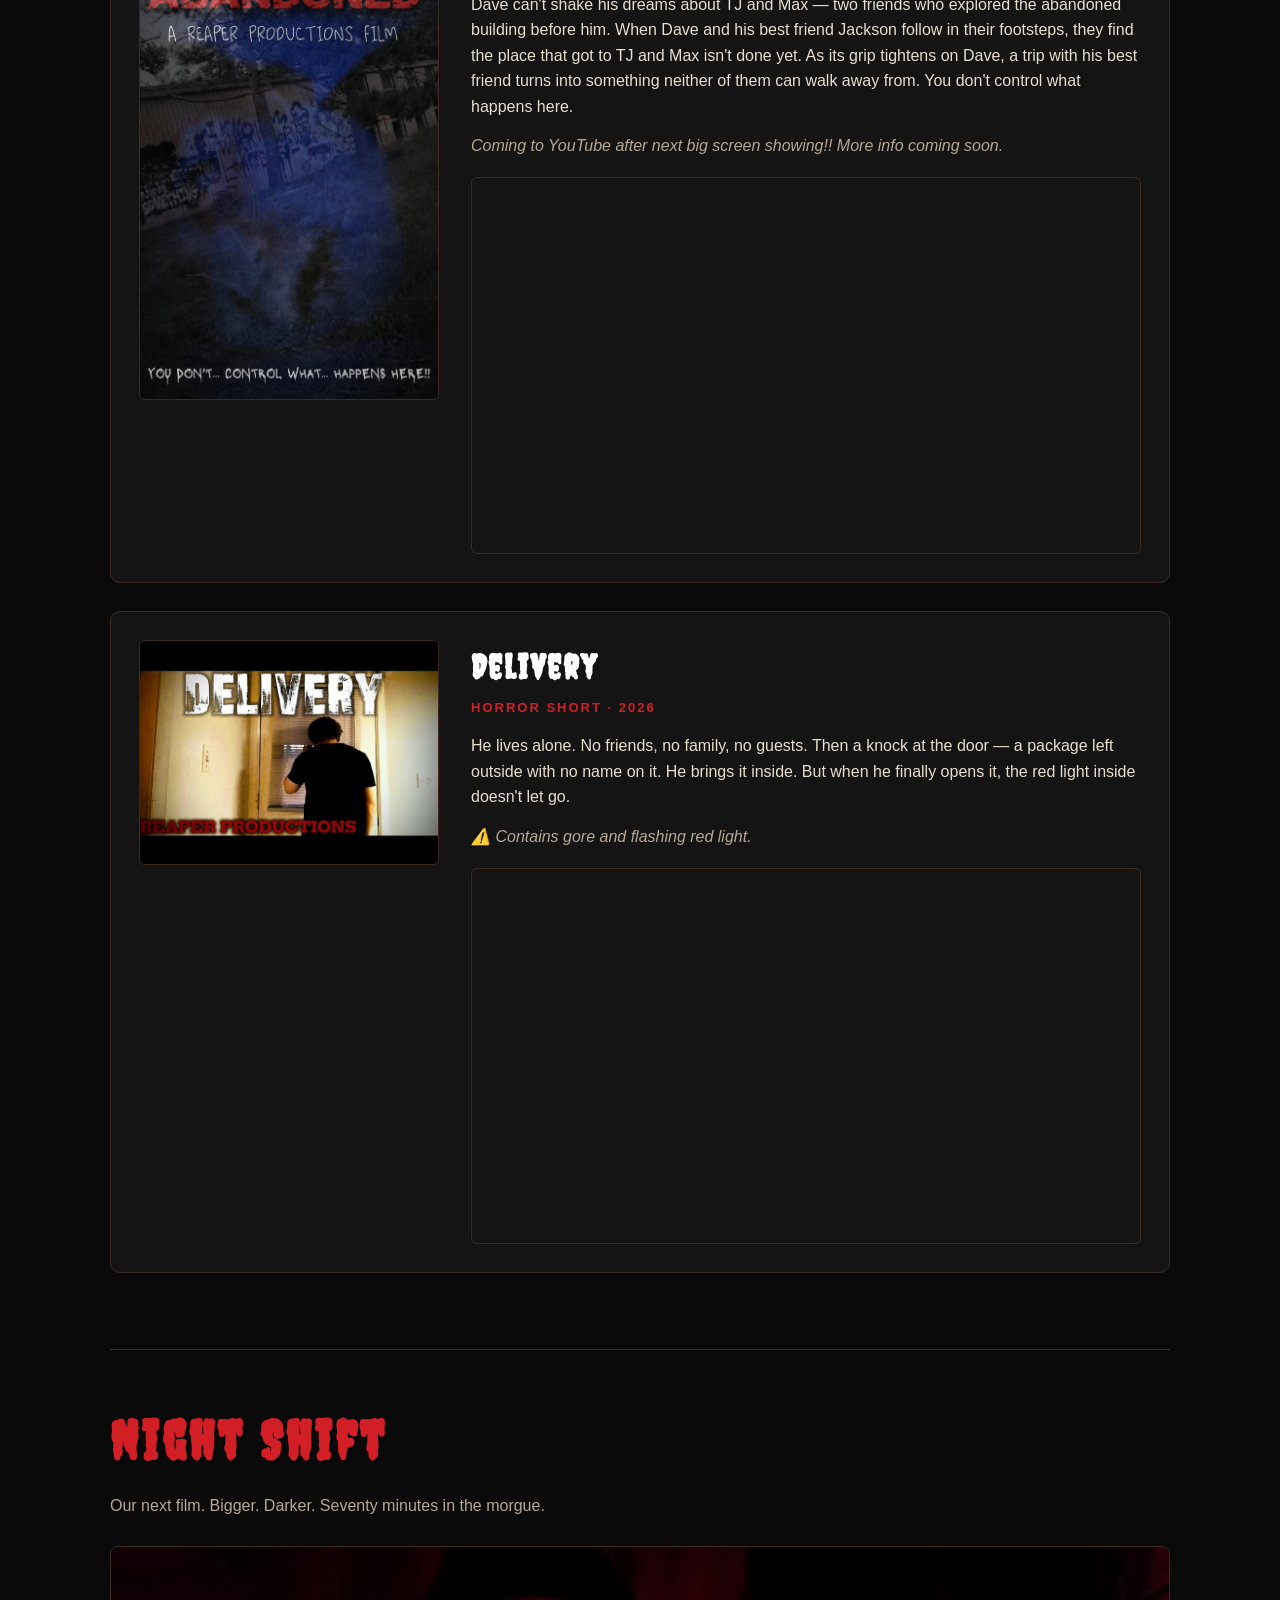
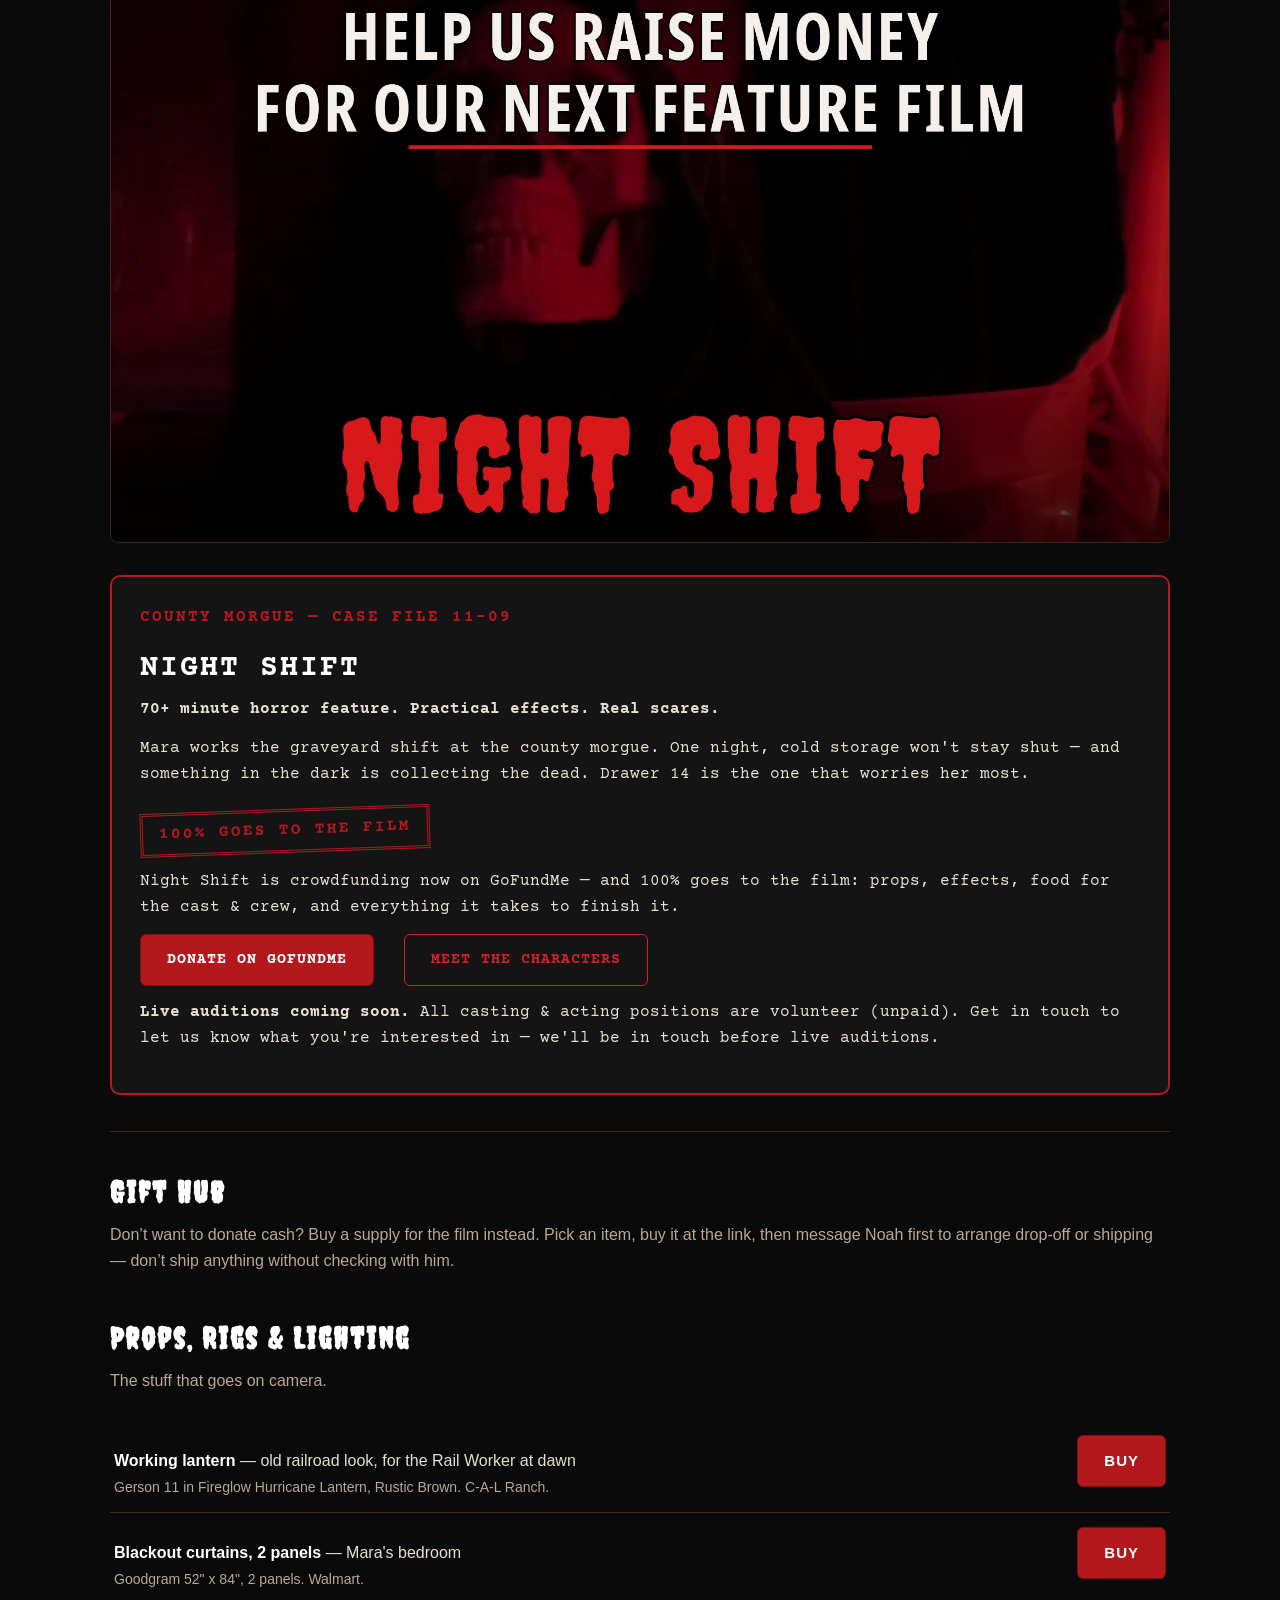
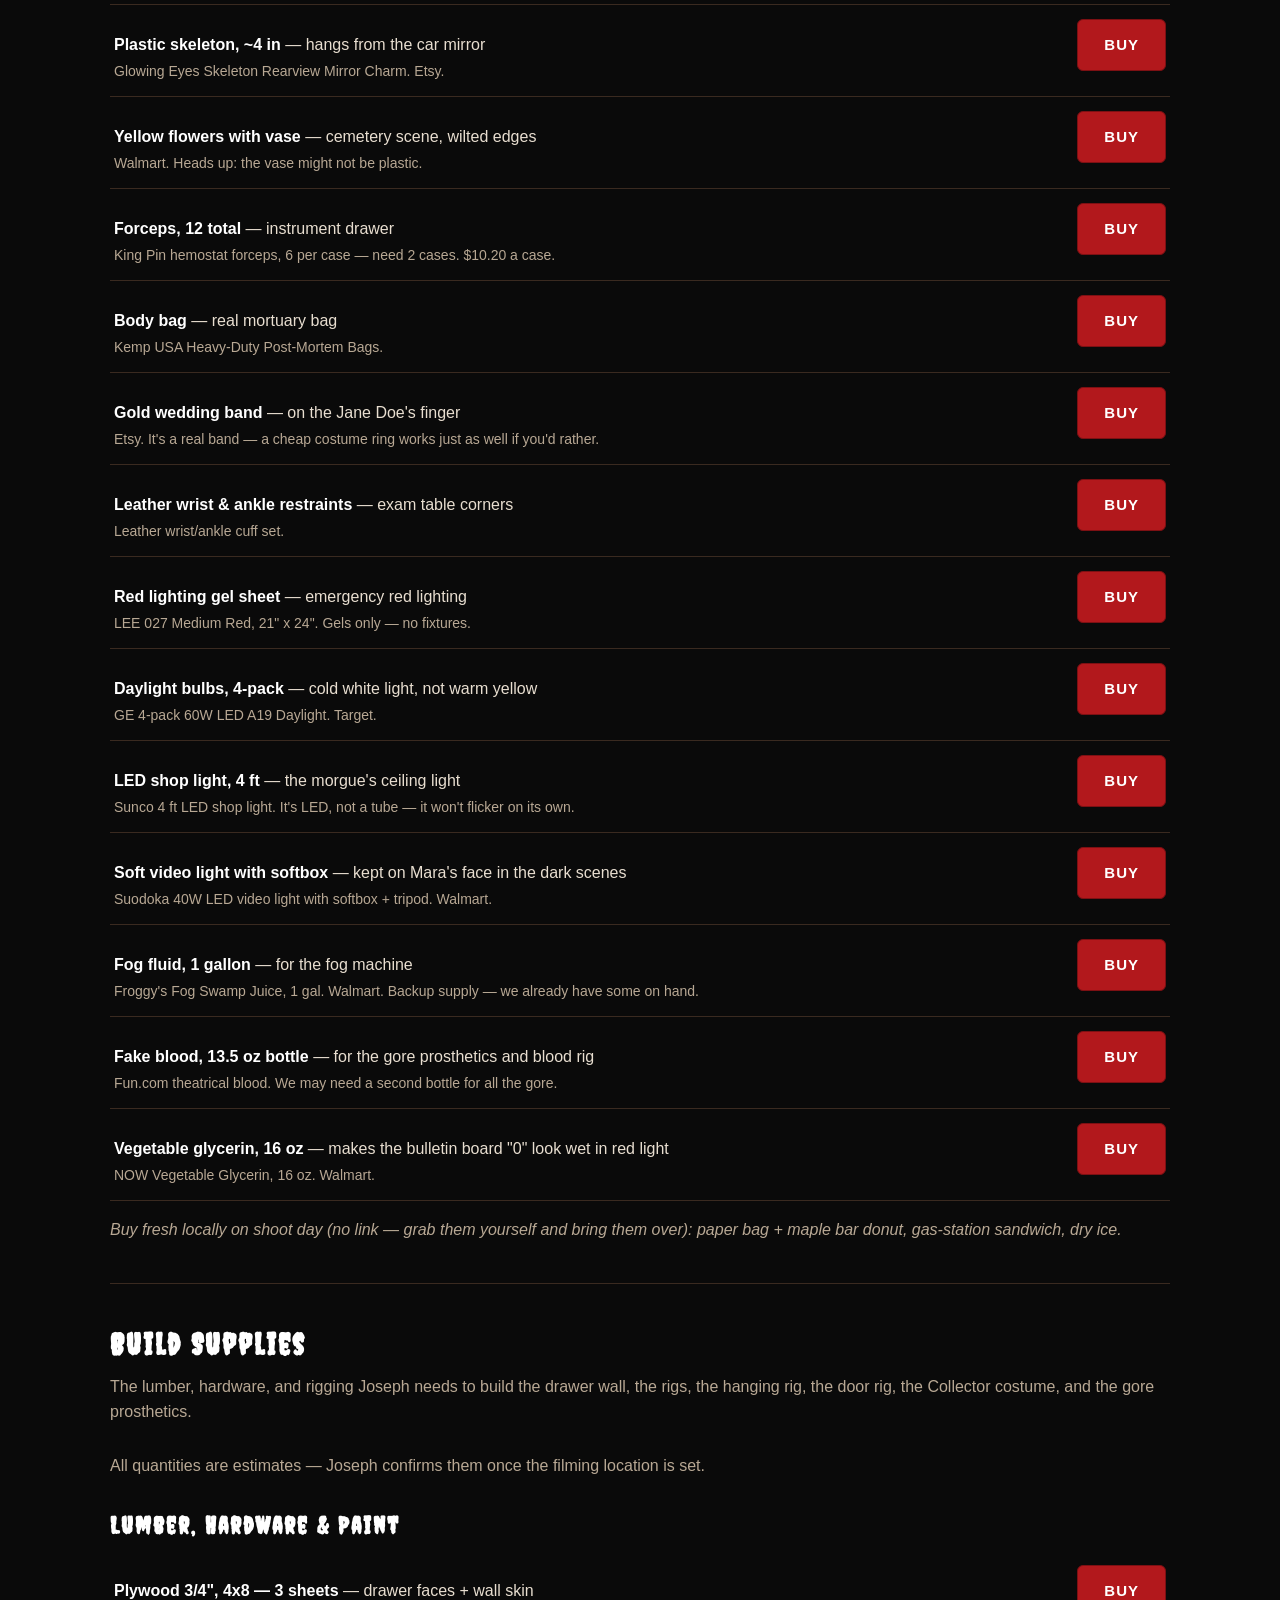
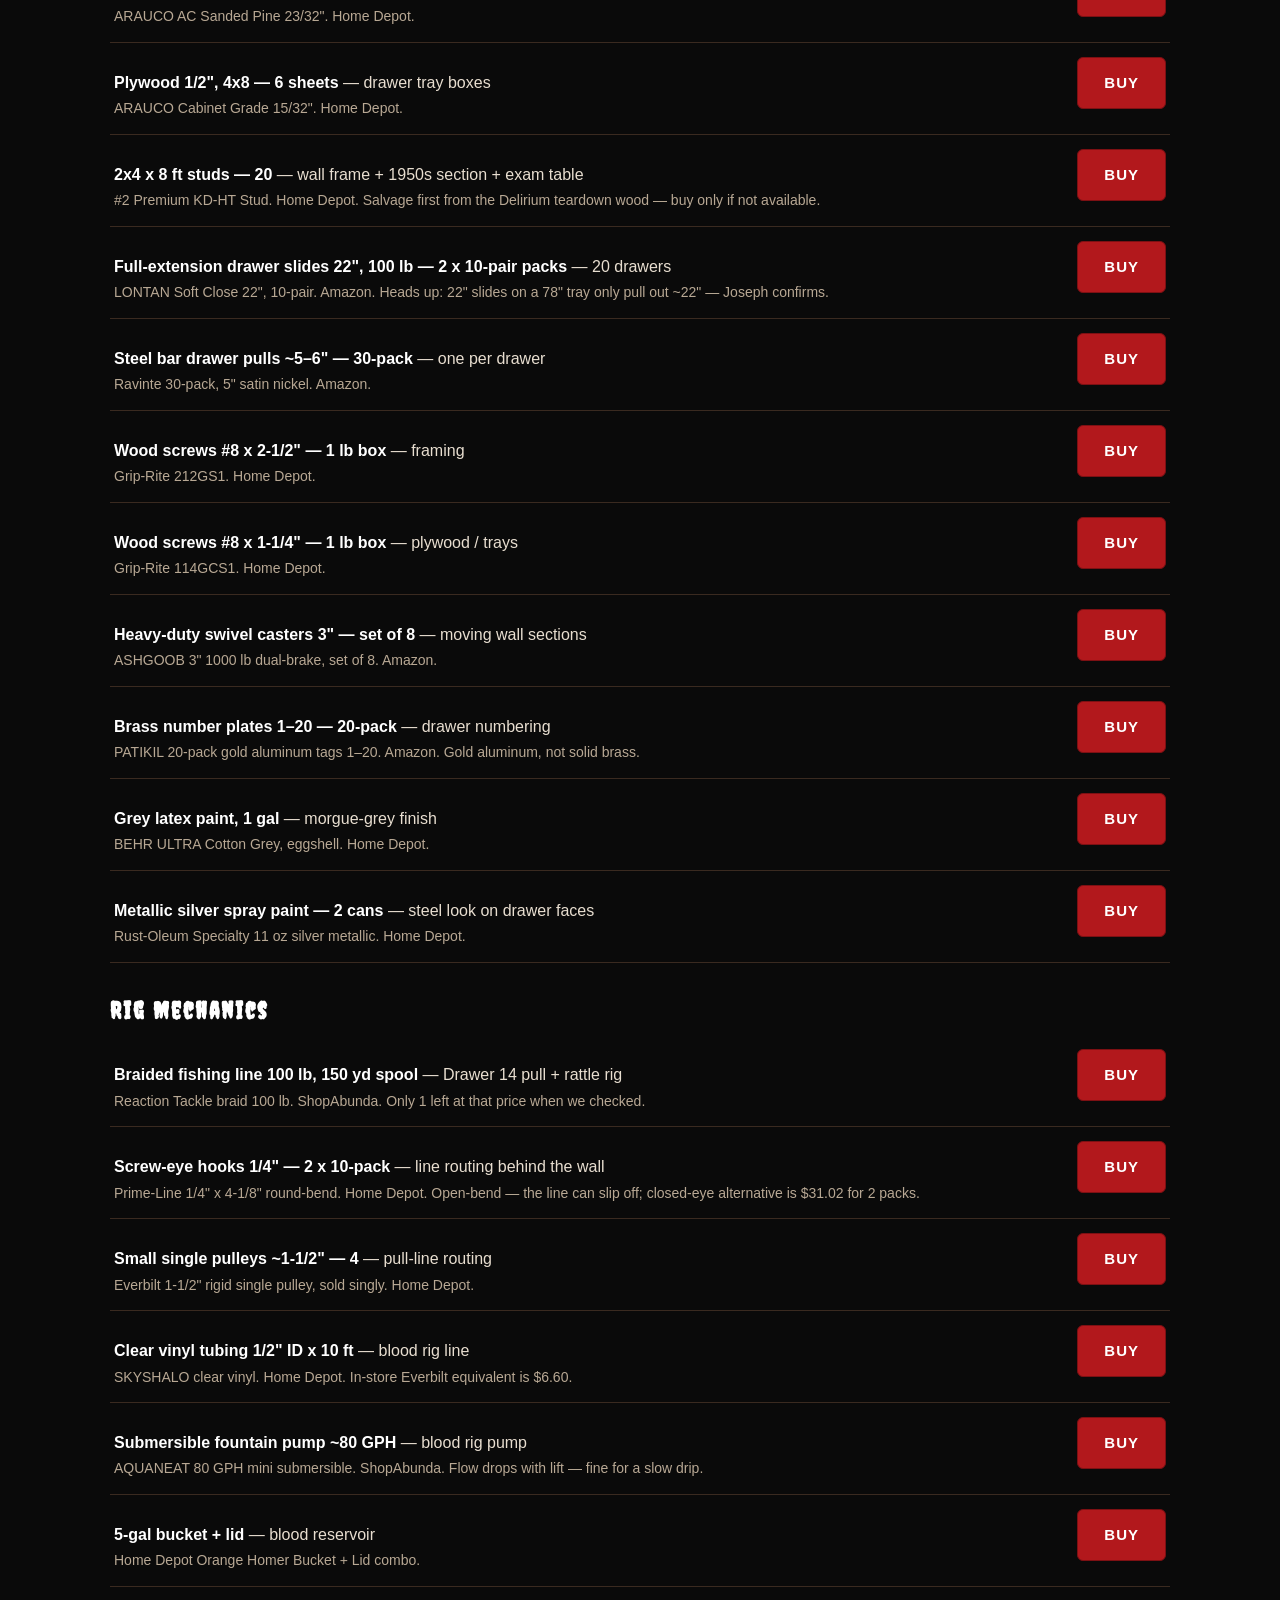
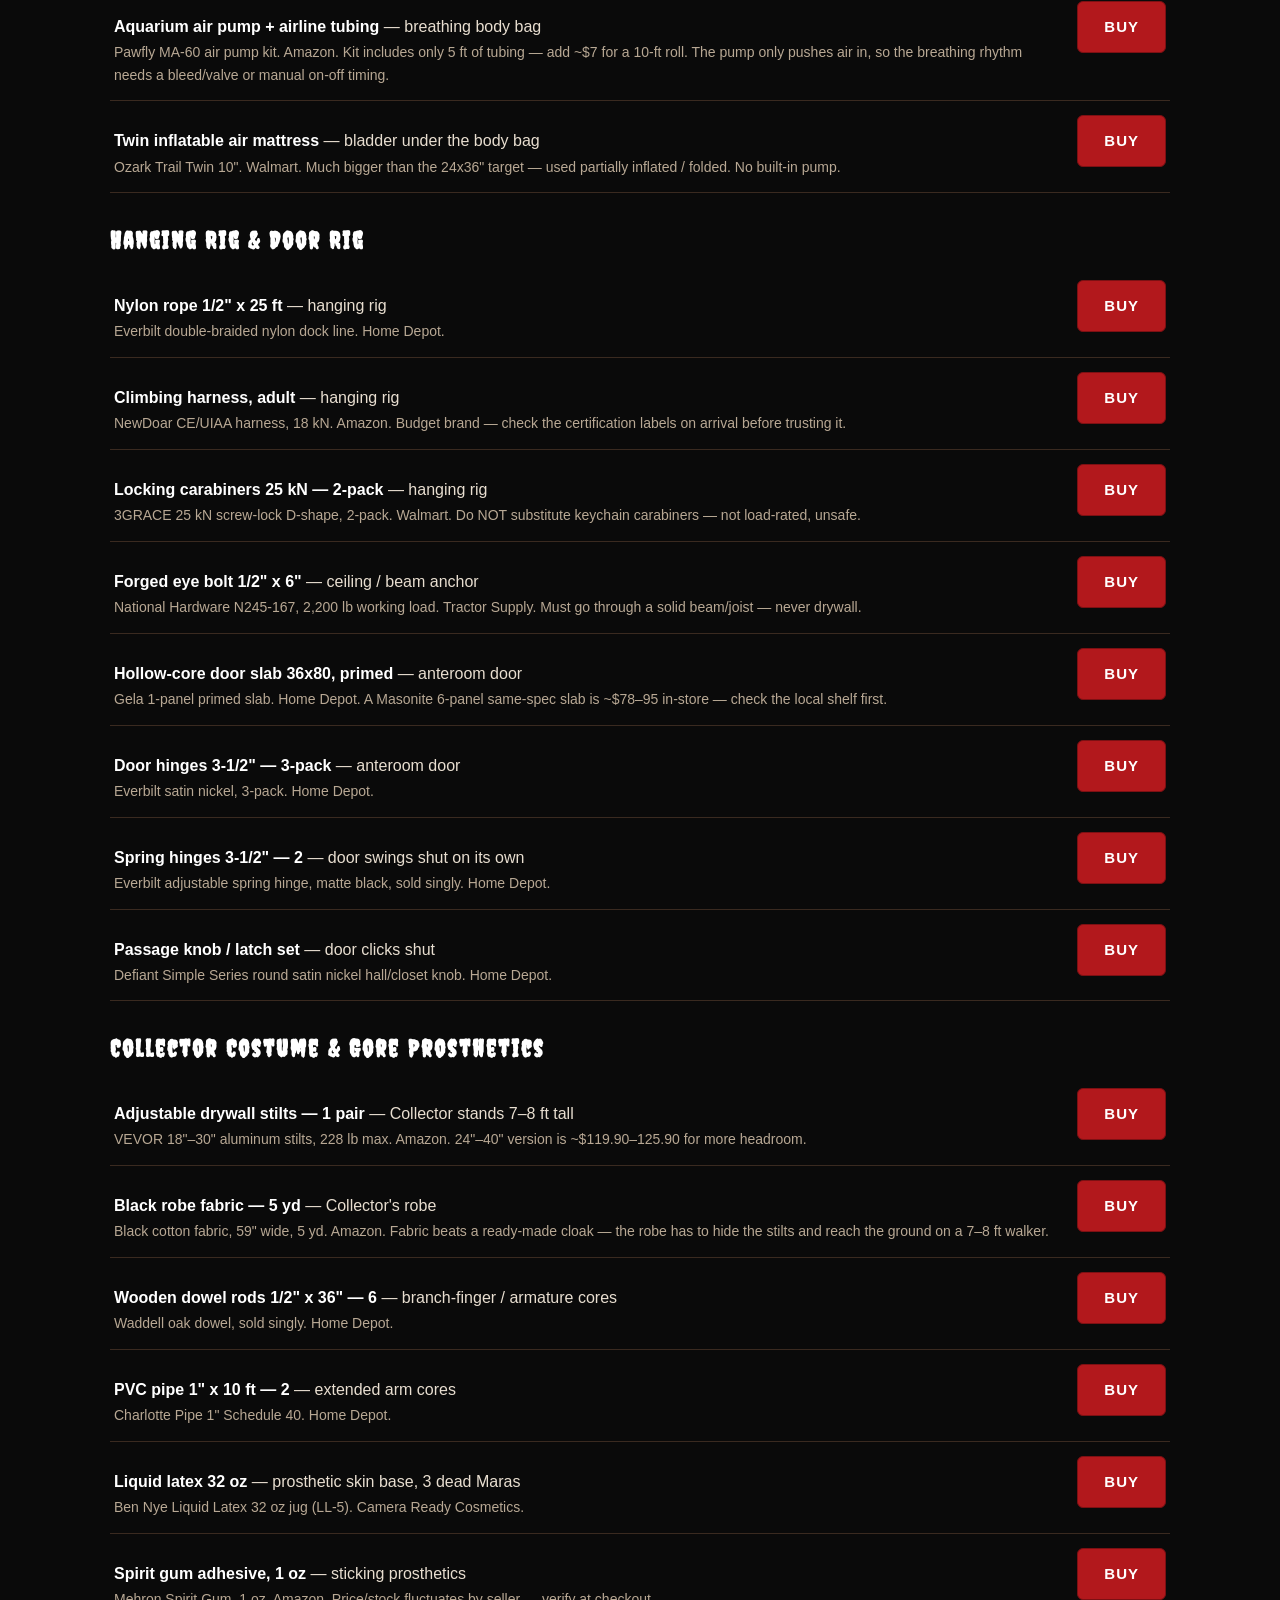
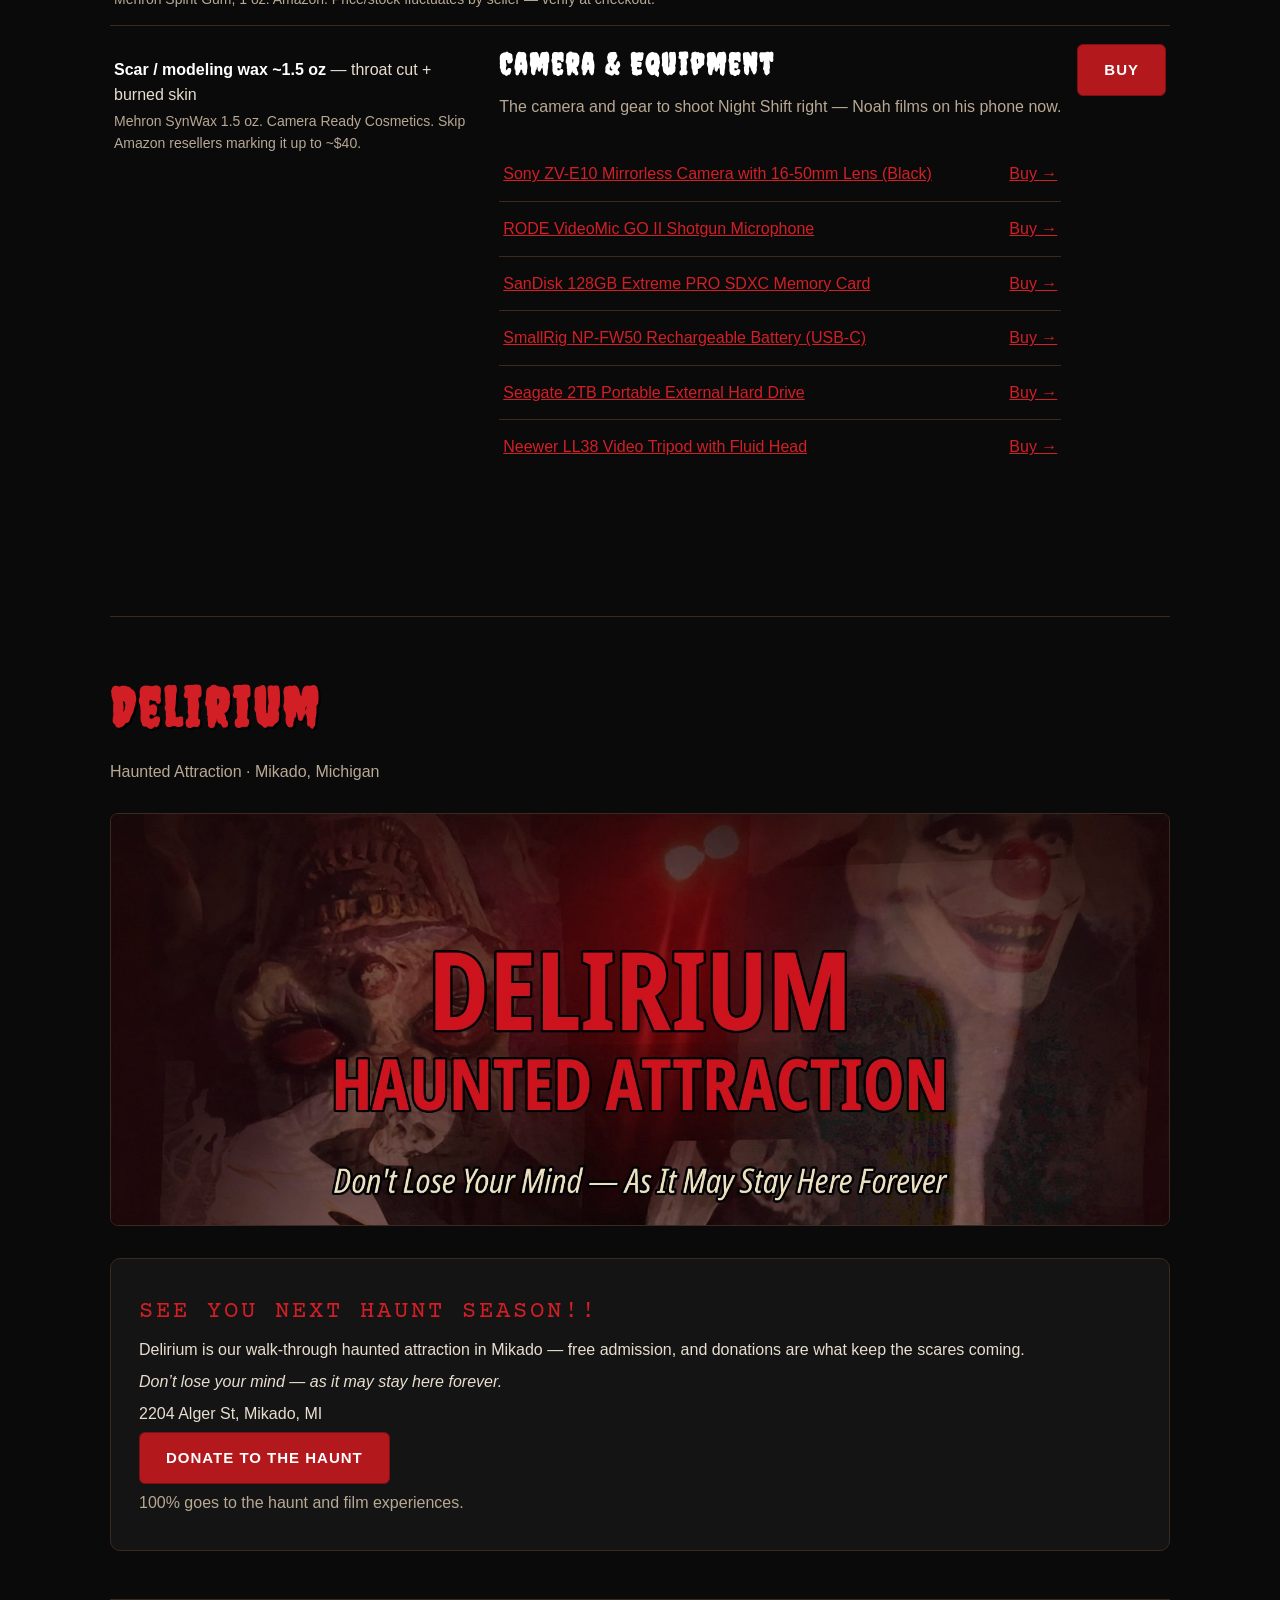
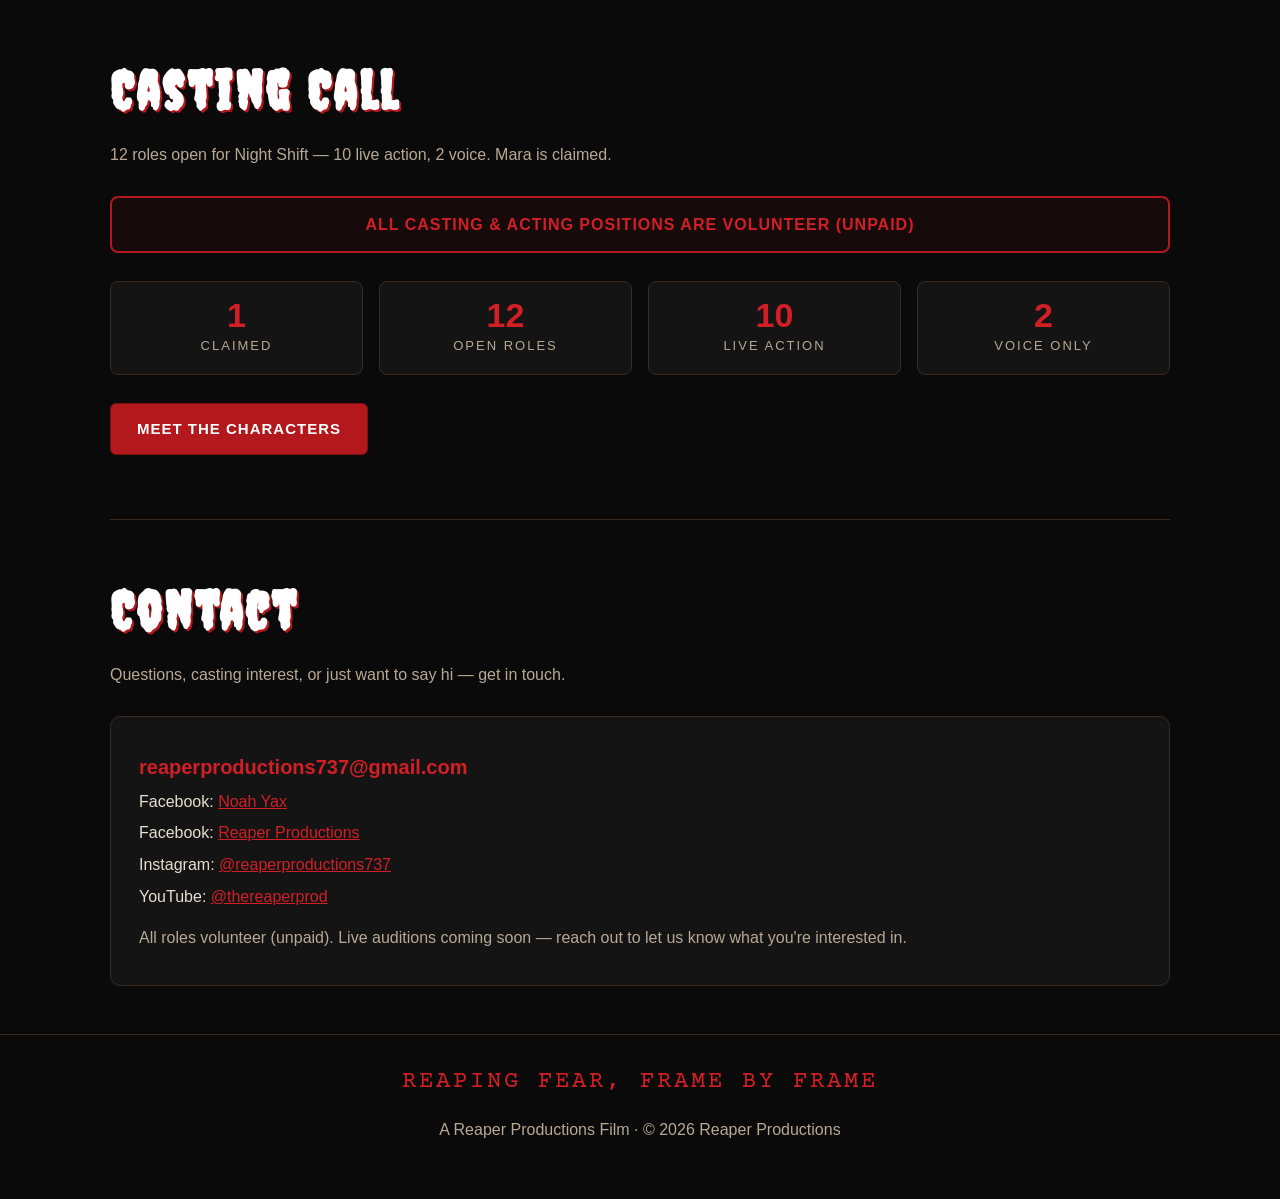
==== commit cfcdd902: "Gift Hub: add Camera & Equipment section (ZV-E10 + gear)" ====
--- a/index.html
+++ b/index.html
@@ -377,6 +377,18 @@
 
       <div class="hub-item">
         <div class="hub-name"><b>Scar / modeling wax ~1.5 oz</b> — throat cut + burned skin<span class="note">Mehron SynWax 1.5 oz. Camera Ready Cosmetics. Skip Amazon resellers marking it up to ~$40.</span></div>
+
+      <!-- LIST 3: CAMERA & EQUIPMENT -->
+      <div class="hub-section">
+        <h3>Camera &amp; Equipment</h3>
+        <p class="sub">The camera and gear to shoot Night Shift right &mdash; Noah films on his phone now.</p>
+        <a class="hub-item" href="https://www.bestbuy.com/product/sony-zv-e10-mirrorless-camera-with-16-50mm-ii-lens-black-zve10kb/JXJ7868VXW/sku/12181670" target="_blank" rel="noopener"><span class="hub-name">Sony ZV-E10 Mirrorless Camera with 16-50mm Lens (Black)</span><span class="hub-buy">Buy &rarr;</span></a>
+        <a class="hub-item" href="https://www.precision-camera.com/rode-videomic-go-ii-ultracompact-analog-usb-camera-mount-shotgun-microphone/" target="_blank" rel="noopener"><span class="hub-name">RODE VideoMic GO II Shotgun Microphone</span><span class="hub-buy">Buy &rarr;</span></a>
+        <a class="hub-item" href="https://mpex.com/sandisk-128gb-extreme-pro-uhs-i-sdxc-memory-card.html" target="_blank" rel="noopener"><span class="hub-name">SanDisk 128GB Extreme PRO SDXC Memory Card</span><span class="hub-buy">Buy &rarr;</span></a>
+        <a class="hub-item" href="https://www.smallrig.com/smallrig-NP-FW50-USB-C-Rechargeable-Camera-Battery-4330.html" target="_blank" rel="noopener"><span class="hub-name">SmallRig NP-FW50 Rechargeable Battery (USB-C)</span><span class="hub-buy">Buy &rarr;</span></a>
+        <a class="hub-item" href="https://www.dell.com/en-us/shop/seagate-expansion-stkm2000400-hard-drive-2-tb-external-portable-25-usb-30-black/apd/ab771109/storage-drives-media" target="_blank" rel="noopener"><span class="hub-name">Seagate 2TB Portable External Hard Drive</span><span class="hub-buy">Buy &rarr;</span></a>
+        <a class="hub-item" href="https://neewer.com/products/neewer-ll38-79-camera-tripod-quick-release-with-fluid-head-66606643" target="_blank" rel="noopener"><span class="hub-name">Neewer LL38 Video Tripod with Fluid Head</span><span class="hub-buy">Buy &rarr;</span></a>
+      </div>
         <a class="btn hub-buy" href="https://camerareadycosmetics.com/collections/stage-makeup/products/mehron-synwax" target="_blank" rel="noopener">Buy</a>
       </div>
     </div>
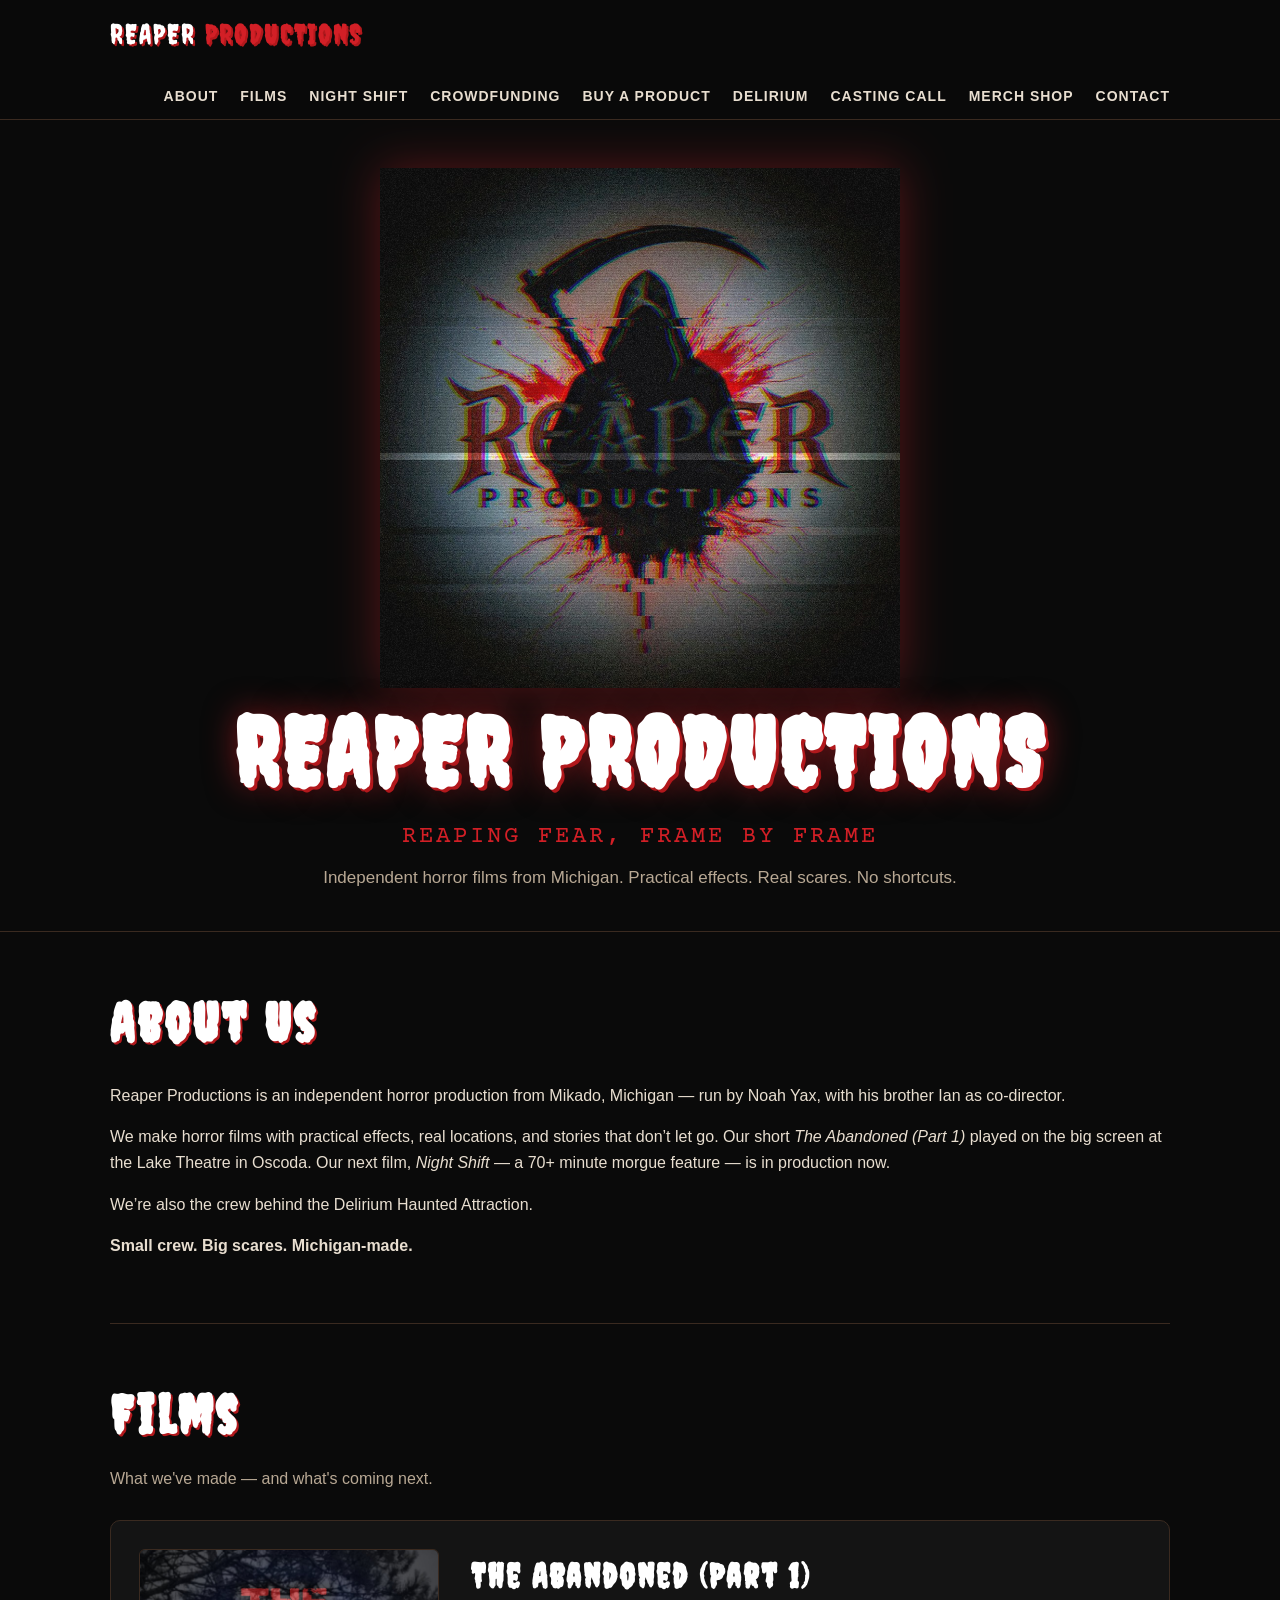
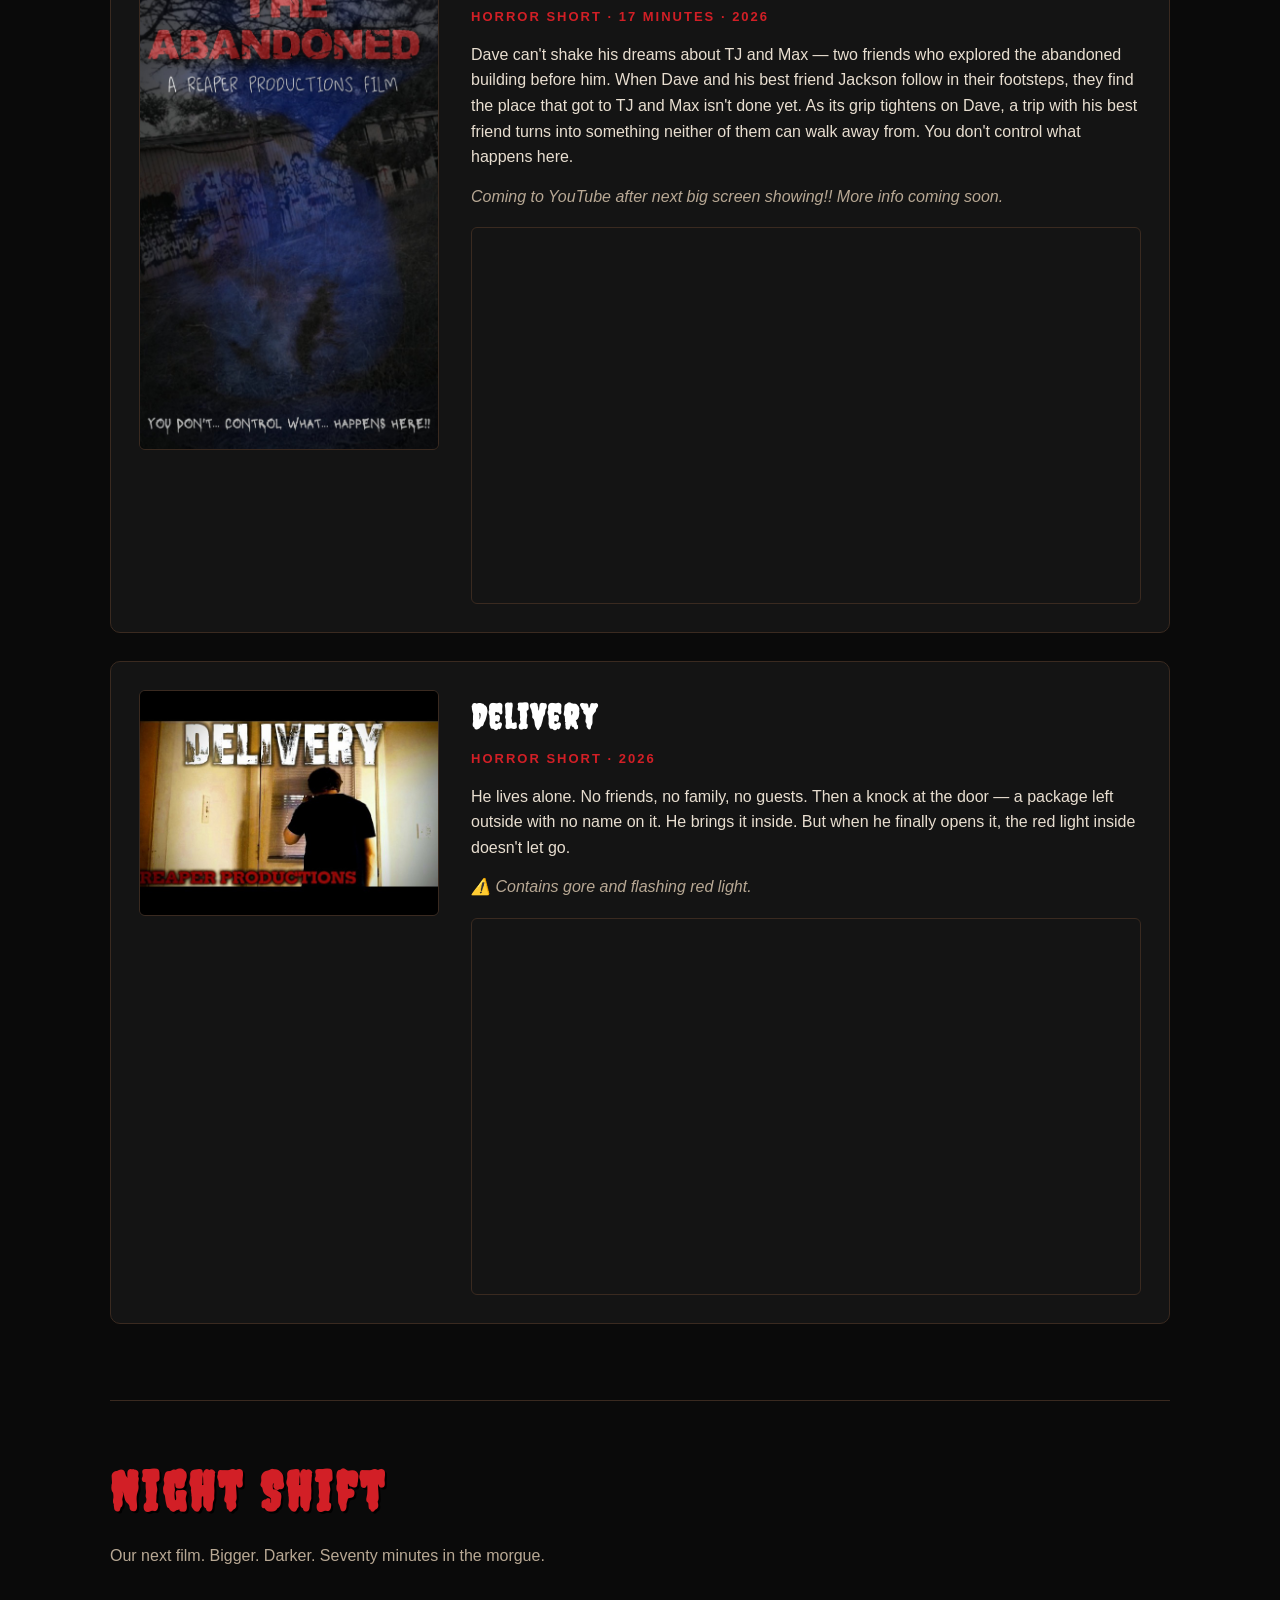
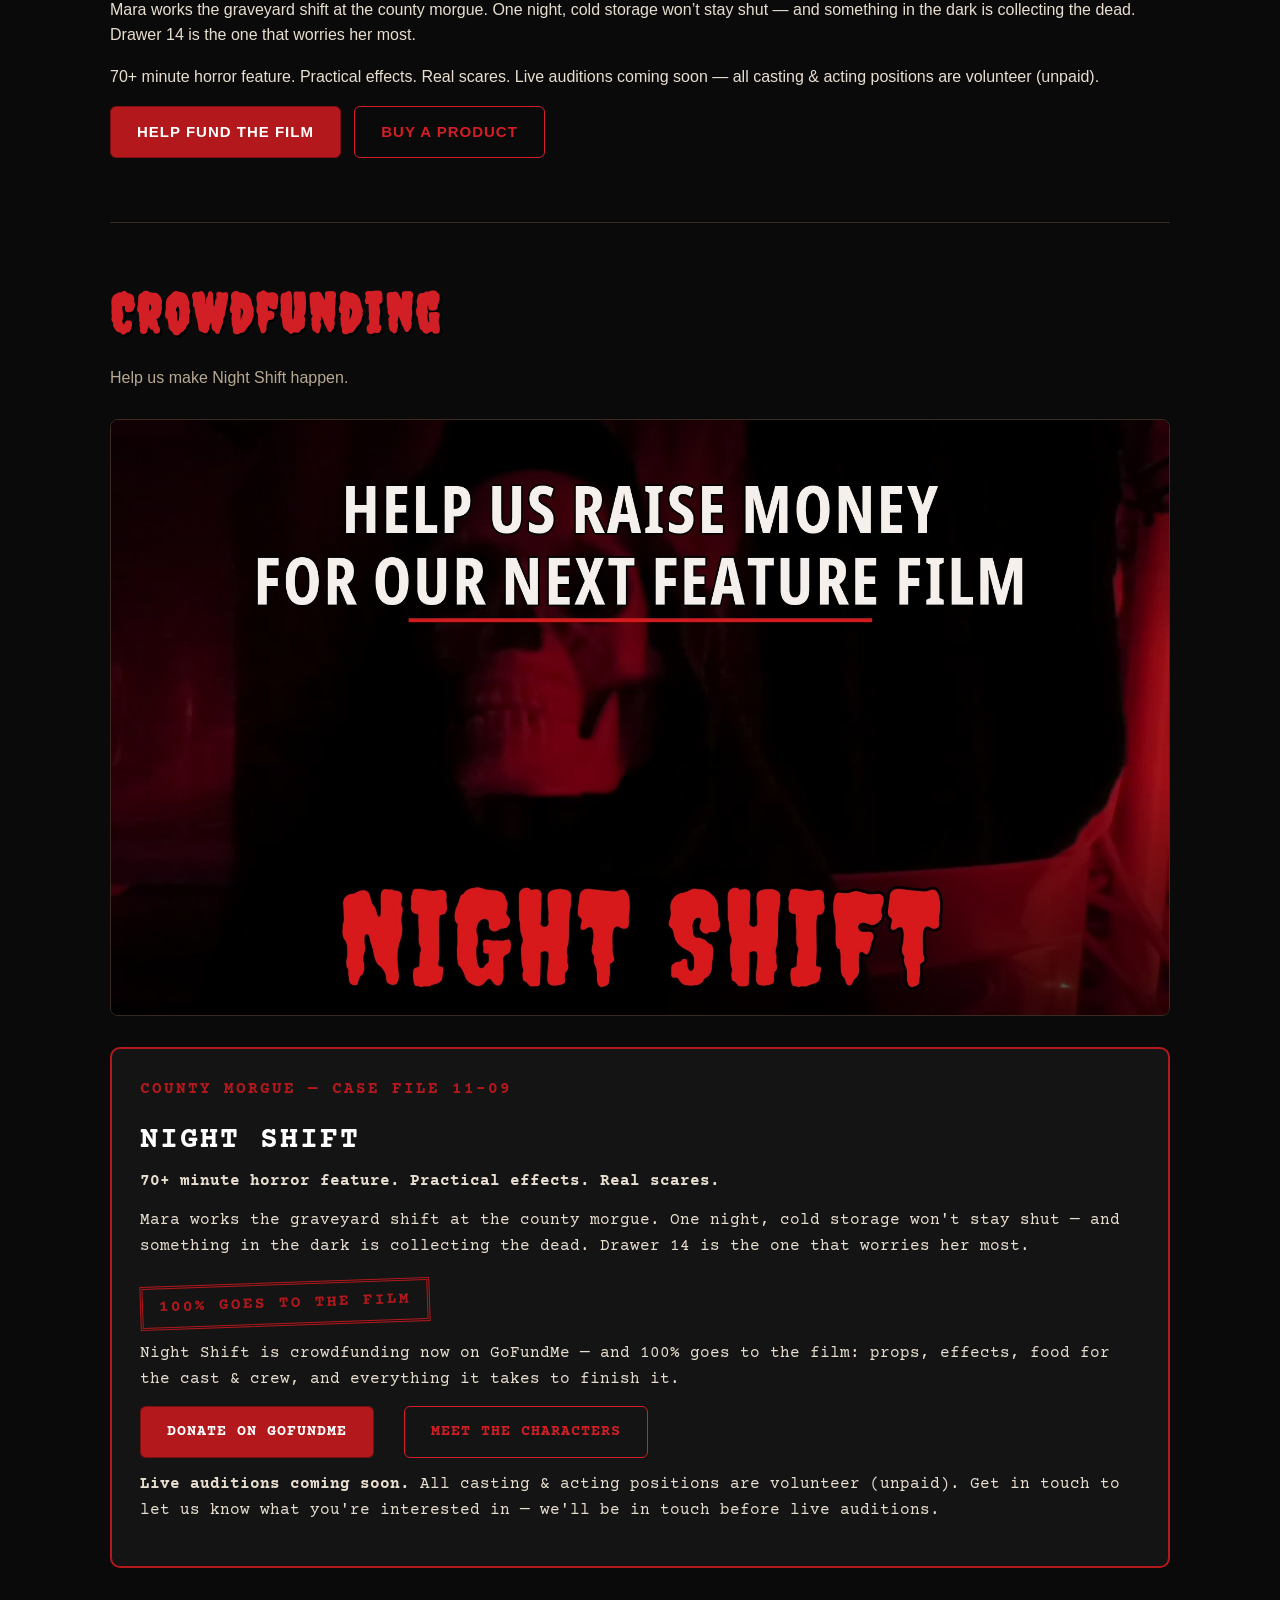
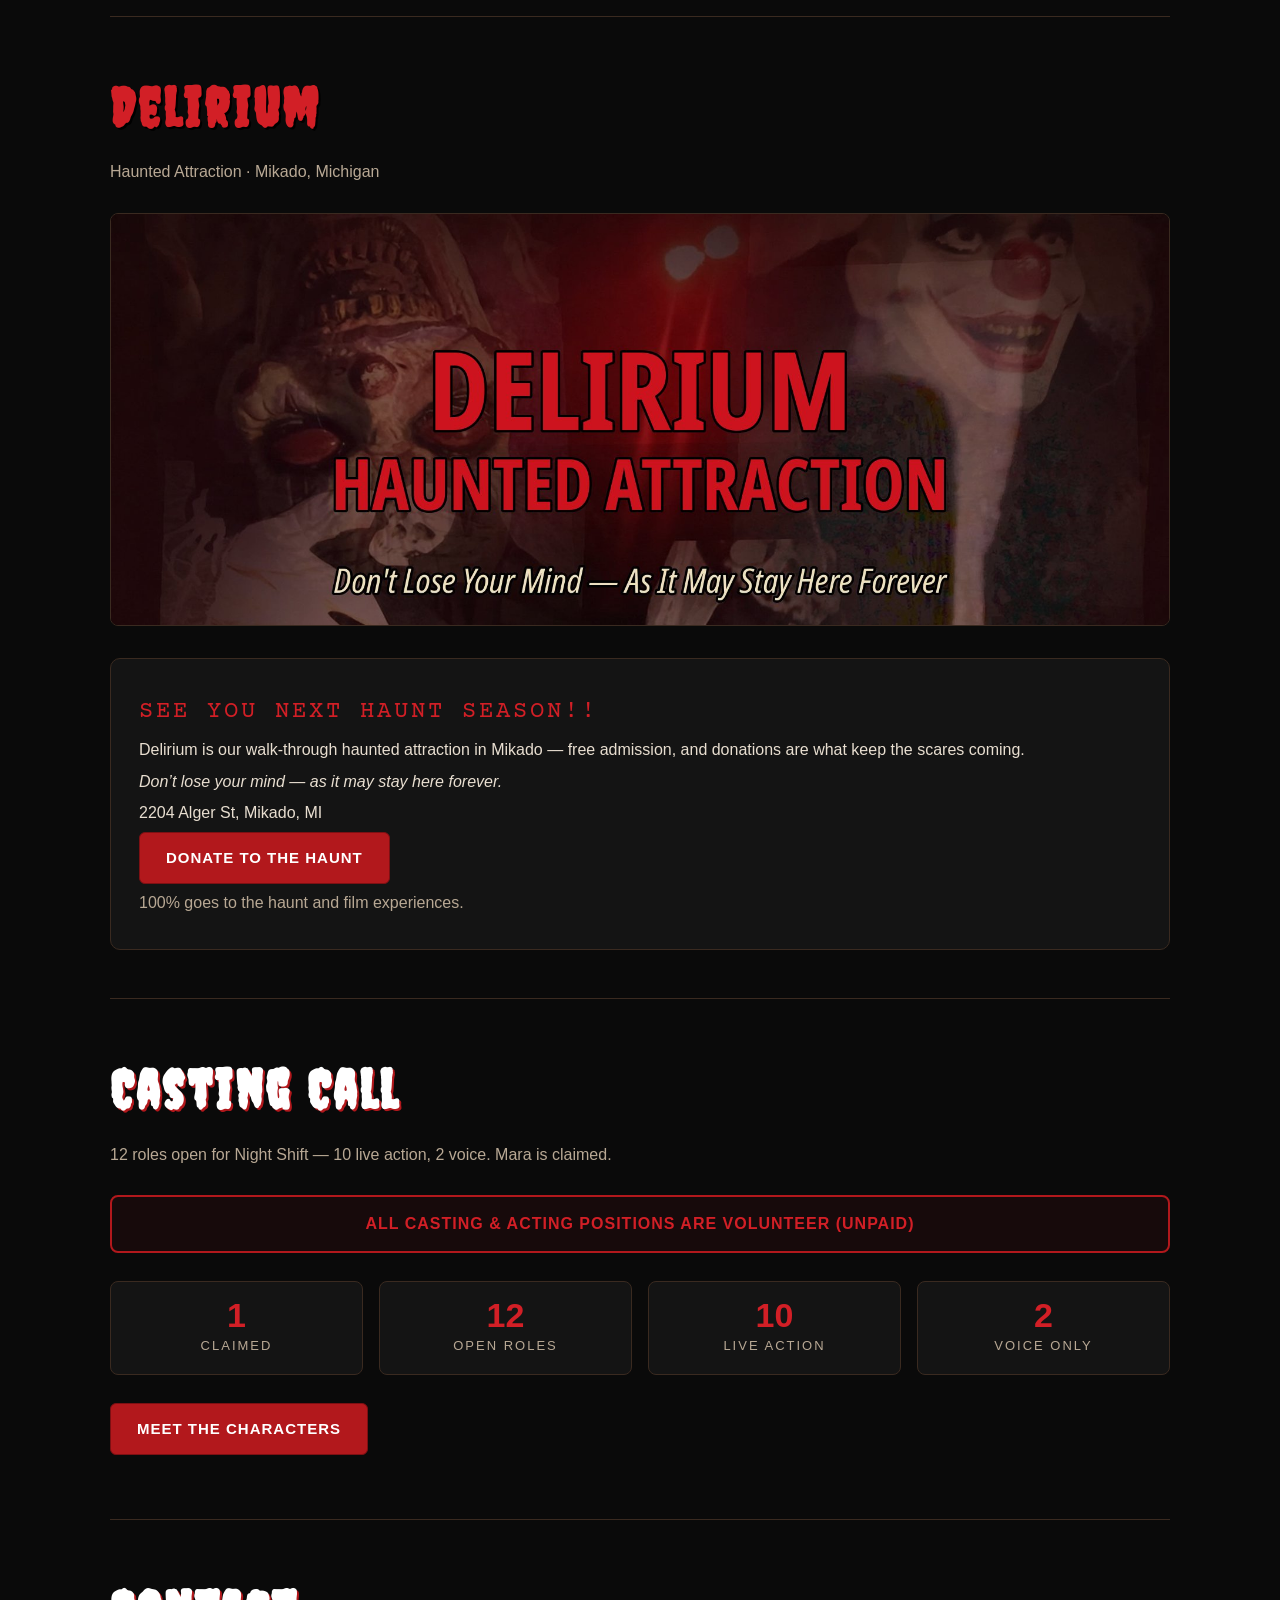
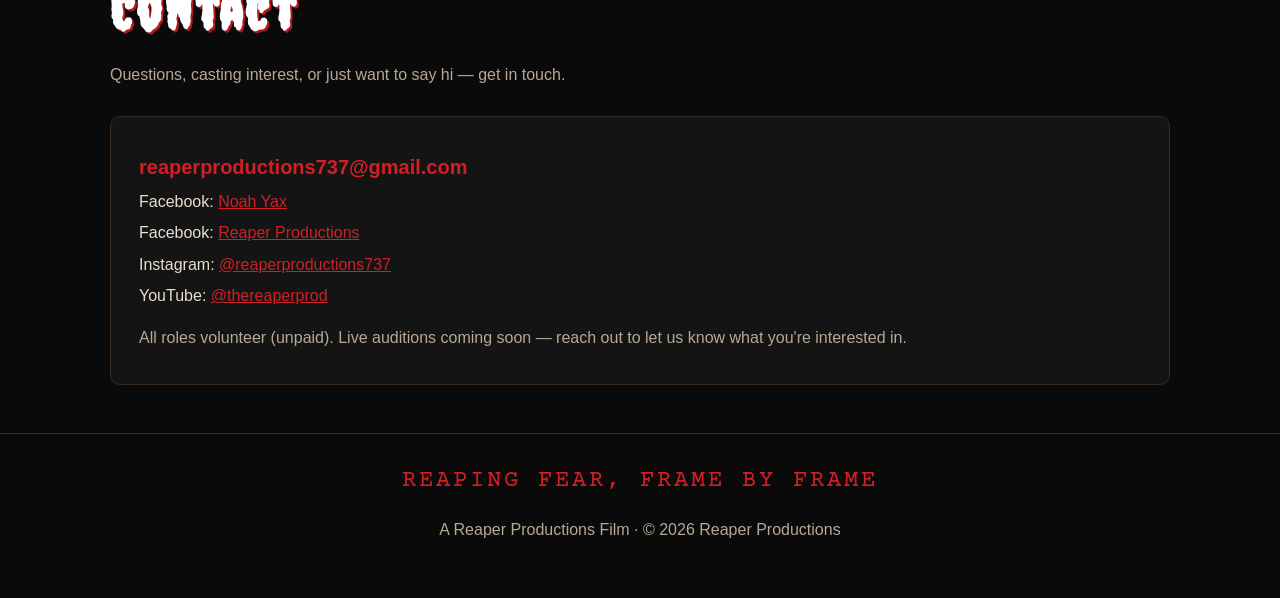
==== commit ff31b0ef: "Crowdfunding and Gift Hub get their own tabs; gift hub tab labeled Buy a product; CSS v3" ====
--- a/index.html
+++ b/index.html
@@ -8,7 +8,7 @@
 <link rel="preconnect" href="https://fonts.googleapis.com">
 <link rel="preconnect" href="https://fonts.gstatic.com" crossorigin>
 <link href="https://fonts.googleapis.com/css2?family=Creepster&family=Courier+Prime:wght@400;700&display=swap" rel="stylesheet">
-<link rel="stylesheet" href="styles.css?v=2">
+<link rel="stylesheet" href="styles.css?v=3">
 </head>
 <body>
 
@@ -19,6 +19,8 @@
       <a href="#about">About</a>
       <a href="#films">Films</a>
       <a href="#night-shift">Night Shift</a>
+      <a href="#crowdfunding">Crowdfunding</a>
+      <a href="gifthub.html">Buy a product</a>
       <a href="#delirium">Delirium</a>
       <a href="casting.html">Casting Call</a>
       <a href="merch.html">Merch Shop</a>
@@ -87,6 +89,21 @@
   <section id="night-shift">
     <h2 class="red">Night Shift</h2>
     <p class="sub">Our next film. Bigger. Darker. Seventy minutes in the morgue.</p>
+    <p>Mara works the graveyard shift at the county morgue. One night, cold storage won&rsquo;t stay shut &mdash; and something in the dark is collecting the dead. Drawer 14 is the one that worries her most.</p>
+    <p>70+ minute horror feature. Practical effects. Real scares. Live auditions coming soon &mdash; all casting &amp; acting positions are volunteer (unpaid).</p>
+    <p>
+      <a class="btn" href="#crowdfunding">Help Fund the Film</a>
+      &nbsp;
+      <a class="btn ghost" href="gifthub.html">Buy a Product</a>
+    </p>
+  </section>
+
+  <hr class="rule">
+
+  <section id="crowdfunding">
+    <h2 class="red">Crowdfunding</h2>
+    <p class="sub">Help us make Night Shift happen.</p>
+
     <img class="banner-img" src="assets/night-shift-raise-money.png" alt="Help us raise money for our next feature film — Night Shift">
 
     <div class="casefile">
@@ -103,296 +120,6 @@
       </p>
       <p><strong>Live auditions coming soon.</strong> All casting &amp; acting positions are volunteer (unpaid). Get in touch to let us know what you're interested in — we'll be in touch before live auditions.</p>
     </div>
-
-    <hr class="rule" style="margin: 36px 0;">
-
-    <div class="hub-section">
-      <h3>Gift Hub</h3>
-      <p class="sub">Don&rsquo;t want to donate cash? Buy a supply for the film instead. Pick an item, buy it at the link, then message Noah first to arrange drop-off or shipping &mdash; don&rsquo;t ship anything without checking with him.</p>
-    </div>
-
-<!-- LIST 1: PROPS, RIGS, LIGHTING, CONSUMABLES -->
-    <div class="hub-section">
-      <h3>Props, Rigs &amp; Lighting</h3>
-      <p class="sub">The stuff that goes on camera.</p>
-
-      <div class="hub-item">
-        <div class="hub-name"><b>Working lantern</b> — old railroad look, for the Rail Worker at dawn<span class="note">Gerson 11 in Fireglow Hurricane Lantern, Rustic Brown. C-A-L Ranch.</span></div>
-        <a class="btn hub-buy" href="https://www.calranch.com/products/home-gift/indoor-home-decor/indoor-lighting/gerson-11-in-fireglow-hurricane-lantern--rustic-brown-0091344140" target="_blank" rel="noopener">Buy</a>
-      </div>
-
-      <div class="hub-item">
-        <div class="hub-name"><b>Blackout curtains, 2 panels</b> — Mara's bedroom<span class="note">Goodgram 52" x 84", 2 panels. Walmart.</span></div>
-        <a class="btn hub-buy" href="https://www.walmart.com/ip/942642944" target="_blank" rel="noopener">Buy</a>
-      </div>
-
-      <div class="hub-item">
-        <div class="hub-name"><b>Plastic skeleton, ~4 in</b> — hangs from the car mirror<span class="note">Glowing Eyes Skeleton Rearview Mirror Charm. Etsy.</span></div>
-        <a class="btn hub-buy" href="https://www.etsy.com/listing/4515429008/glowing-eyes-skeleton-rearview-mirror" target="_blank" rel="noopener">Buy</a>
-      </div>
-
-      <div class="hub-item">
-        <div class="hub-name"><b>Yellow flowers with vase</b> — cemetery scene, wilted edges<span class="note">Walmart. Heads up: the vase might not be plastic.</span></div>
-        <a class="btn hub-buy" href="https://www.walmart.com/ip/10222469509" target="_blank" rel="noopener">Buy</a>
-      </div>
-
-      <div class="hub-item">
-        <div class="hub-name"><b>Forceps, 12 total</b> — instrument drawer<span class="note">King Pin hemostat forceps, 6 per case — need 2 cases. $10.20 a case.</span></div>
-        <a class="btn hub-buy" href="https://www.kingpintattoosupply.com/products/hemostat-forceps?variant=45852155543834" target="_blank" rel="noopener">Buy</a>
-      </div>
-
-      <div class="hub-item">
-        <div class="hub-name"><b>Body bag</b> — real mortuary bag<span class="note">Kemp USA Heavy-Duty Post-Mortem Bags.</span></div>
-        <a class="btn hub-buy" href="https://www.kempusa.com/kemp-usa-heavy-duty-post-mortem-bags.html" target="_blank" rel="noopener">Buy</a>
-      </div>
-
-      <div class="hub-item">
-        <div class="hub-name"><b>Gold wedding band</b> — on the Jane Doe's finger<span class="note">Etsy. It's a real band — a cheap costume ring works just as well if you'd rather.</span></div>
-        <a class="btn hub-buy" href="https://www.etsy.com/listing/1352155280/gold-wedding-band-for-men-minimalist" target="_blank" rel="noopener">Buy</a>
-      </div>
-
-      <div class="hub-item">
-        <div class="hub-name"><b>Leather wrist &amp; ankle restraints</b> — exam table corners<span class="note">Leather wrist/ankle cuff set.</span></div>
-        <a class="btn hub-buy" href="https://shop.com/products/7246224818345" target="_blank" rel="noopener">Buy</a>
-      </div>
-
-      <div class="hub-item">
-        <div class="hub-name"><b>Red lighting gel sheet</b> — emergency red lighting<span class="note">LEE 027 Medium Red, 21" x 24". Gels only — no fixtures.</span></div>
-        <a class="btn hub-buy" href="https://www.glazerscamera.com/products/medium-red-21-x24?variant=35176090107949" target="_blank" rel="noopener">Buy</a>
-      </div>
-
-      <div class="hub-item">
-        <div class="hub-name"><b>Daylight bulbs, 4-pack</b> — cold white light, not warm yellow<span class="note">GE 4-pack 60W LED A19 Daylight. Target.</span></div>
-        <a class="btn hub-buy" href="https://www.target.com/p/ge-household-lighting-4pk-60w-led-a19-daylight/-/A-94350968" target="_blank" rel="noopener">Buy</a>
-      </div>
-
-      <div class="hub-item">
-        <div class="hub-name"><b>LED shop light, 4 ft</b> — the morgue's ceiling light<span class="note">Sunco 4 ft LED shop light. It's LED, not a tube — it won't flicker on its own.</span></div>
-        <a class="btn hub-buy" href="https://sunco.com/products/white-led-shop-light-utility-frosted-4500-lumens?variant=40338220089411" target="_blank" rel="noopener">Buy</a>
-      </div>
-
-      <div class="hub-item">
-        <div class="hub-name"><b>Soft video light with softbox</b> — kept on Mara's face in the dark scenes<span class="note">Suodoka 40W LED video light with softbox + tripod. Walmart.</span></div>
-        <a class="btn hub-buy" href="https://www.walmart.com/ip/20504454387" target="_blank" rel="noopener">Buy</a>
-      </div>
-
-      <div class="hub-item">
-        <div class="hub-name"><b>Fog fluid, 1 gallon</b> — for the fog machine<span class="note">Froggy's Fog Swamp Juice, 1 gal. Walmart. Backup supply — we already have some on hand.</span></div>
-        <a class="btn hub-buy" href="https://www.walmart.com/ip/724391821" target="_blank" rel="noopener">Buy</a>
-      </div>
-
-      <div class="hub-item">
-        <div class="hub-name"><b>Fake blood, 13.5 oz bottle</b> — for the gore prosthetics and blood rig<span class="note">Fun.com theatrical blood. We may need a second bottle for all the gore.</span></div>
-        <a class="btn hub-buy" href="https://www.fun.com/pint-of-blood-halloween-decoration.html?mpid=68089" target="_blank" rel="noopener">Buy</a>
-      </div>
-
-      <div class="hub-item">
-        <div class="hub-name"><b>Vegetable glycerin, 16 oz</b> — makes the bulletin board "0" look wet in red light<span class="note">NOW Vegetable Glycerin, 16 oz. Walmart.</span></div>
-        <a class="btn hub-buy" href="https://www.walmart.com/ip/115528309" target="_blank" rel="noopener">Buy</a>
-      </div>
-
-      <p class="hub-local">Buy fresh locally on shoot day (no link — grab them yourself and bring them over): paper bag + maple bar donut, gas-station sandwich, dry ice.</p>
-    </div>
-
-    <hr class="rule" style="margin: 36px 0;">
-
-    <!-- LIST 2: BUILD SUPPLIES -->
-    <div class="hub-section">
-      <h3>Build Supplies</h3>
-      <p class="sub">The lumber, hardware, and rigging Joseph needs to build the drawer wall, the rigs, the hanging rig, the door rig, the Collector costume, and the gore prosthetics.</p>
-      <p class="sub">All quantities are estimates — Joseph confirms them once the filming location is set.</p>
-
-      <h3 style="font-size: 24px; margin-top: 28px;">Lumber, Hardware &amp; Paint</h3>
-
-      <div class="hub-item">
-        <div class="hub-name"><b>Plywood 3/4", 4x8 — 3 sheets</b> — drawer faces + wall skin<span class="note">ARAUCO AC Sanded Pine 23/32". Home Depot.</span></div>
-        <a class="btn hub-buy" href="https://www.homedepot.com/p/ARAUCO-AC-Sanded-Pine-Plywood-Panel-Common-23-32-in-x-4-ft-x-8-ft-Actual-0-688-in-x-48-in-x-96-in-917766/308602362" target="_blank" rel="noopener">Buy</a>
-      </div>
-
-      <div class="hub-item">
-        <div class="hub-name"><b>Plywood 1/2", 4x8 — 6 sheets</b> — drawer tray boxes<span class="note">ARAUCO Cabinet Grade 15/32". Home Depot.</span></div>
-        <a class="btn hub-buy" href="https://www.homedepot.com/p/ARAUCO-Cabinet-Grade-Plywood-Panel-Common-15-32-in-x-4-ft-x-8-ft-Actual-0-468-in-x-48-in-x-96-in-1616620/308681196" target="_blank" rel="noopener">Buy</a>
-      </div>
-
-      <div class="hub-item">
-        <div class="hub-name"><b>2x4 x 8 ft studs — 20</b> — wall frame + 1950s section + exam table<span class="note">#2 Premium KD-HT Stud. Home Depot. Salvage first from the Delirium teardown wood — buy only if not available.</span></div>
-        <a class="btn hub-buy" href="https://www.homedepot.com/p/2-in-x-4-in-x-96-in-Prime-Kiln-Dried-Whitewood-Stud-161640/305472530" target="_blank" rel="noopener">Buy</a>
-      </div>
-
-      <div class="hub-item">
-        <div class="hub-name"><b>Full-extension drawer slides 22", 100 lb — 2 x 10-pair packs</b> — 20 drawers<span class="note">LONTAN Soft Close 22", 10-pair. Amazon. Heads up: 22" slides on a 78" tray only pull out ~22" — Joseph confirms.</span></div>
-        <a class="btn hub-buy" href="https://www.amazon.com/dp/B07FM5214C" target="_blank" rel="noopener">Buy</a>
-      </div>
-
-      <div class="hub-item">
-        <div class="hub-name"><b>Steel bar drawer pulls ~5–6" — 30-pack</b> — one per drawer<span class="note">Ravinte 30-pack, 5" satin nickel. Amazon.</span></div>
-        <a class="btn hub-buy" href="https://www.amazon.com/dp/B08BL93QMX" target="_blank" rel="noopener">Buy</a>
-      </div>
-
-      <div class="hub-item">
-        <div class="hub-name"><b>Wood screws #8 x 2-1/2" — 1 lb box</b> — framing<span class="note">Grip-Rite 212GS1. Home Depot.</span></div>
-        <a class="btn hub-buy" href="https://www.homedepot.com/p/Grip-Rite-8-x-2-1-2-in-2-Phillips-Bugle-Head-Coarse-Thread-Wood-Screws-1-lb-Box-212GS1/100128995" target="_blank" rel="noopener">Buy</a>
-      </div>
-
-      <div class="hub-item">
-        <div class="hub-name"><b>Wood screws #8 x 1-1/4" — 1 lb box</b> — plywood / trays<span class="note">Grip-Rite 114GCS1. Home Depot.</span></div>
-        <a class="btn hub-buy" href="https://www.homedepot.com/p/Grip-Rite-8-x-1-1-4-in-Star-Drive-Dual-Flat-Head-Coarse-Thread-Construction-Screws-1-lb-Box-114GCS1/204982239" target="_blank" rel="noopener">Buy</a>
-      </div>
-
-      <div class="hub-item">
-        <div class="hub-name"><b>Heavy-duty swivel casters 3" — set of 8</b> — moving wall sections<span class="note">ASHGOOB 3" 1000 lb dual-brake, set of 8. Amazon.</span></div>
-        <a class="btn hub-buy" href="https://www.amazon.com/dp/B0CR96K4G9" target="_blank" rel="noopener">Buy</a>
-      </div>
-
-      <div class="hub-item">
-        <div class="hub-name"><b>Brass number plates 1–20 — 20-pack</b> — drawer numbering<span class="note">PATIKIL 20-pack gold aluminum tags 1–20. Amazon. Gold aluminum, not solid brass.</span></div>
-        <a class="btn hub-buy" href="https://www.amazon.com/dp/B0F4KNYZB1" target="_blank" rel="noopener">Buy</a>
-      </div>
-
-      <div class="hub-item">
-        <div class="hub-name"><b>Grey latex paint, 1 gal</b> — morgue-grey finish<span class="note">BEHR ULTRA Cotton Grey, eggshell. Home Depot.</span></div>
-        <a class="btn hub-buy" href="https://www.homedepot.com/p/BEHR-ULTRA-1-gal-Home-Decorators-Collection-HDC-NT-20-Cotton-Grey-Extra-Durable-Eggshell-Enamel-Interior-Paint-Primer-275001/203557804" target="_blank" rel="noopener">Buy</a>
-      </div>
-
-      <div class="hub-item">
-        <div class="hub-name"><b>Metallic silver spray paint — 2 cans</b> — steel look on drawer faces<span class="note">Rust-Oleum Specialty 11 oz silver metallic. Home Depot.</span></div>
-        <a class="btn hub-buy" href="https://www.homedepot.com/p/Rust-Oleum-Specialty-11-oz-Silver-Metallic-Spray-Paint-340648/307244858" target="_blank" rel="noopener">Buy</a>
-      </div>
-
-      <h3 style="font-size: 24px; margin-top: 28px;">Rig Mechanics</h3>
-
-      <div class="hub-item">
-        <div class="hub-name"><b>Braided fishing line 100 lb, 150 yd spool</b> — Drawer 14 pull + rattle rig<span class="note">Reaction Tackle braid 100 lb. ShopAbunda. Only 1 left at that price when we checked.</span></div>
-        <a class="btn hub-buy" href="https://www.shopabunda.com/products/reaction-tackle-braided-fishing-line-pro-grade-power-performance-for-saltwater-or-freshwater-fish-colored-fishing-line-braid-for-extra-visibility-f9be2146-734e-4a00-b293-0982661abc8b" target="_blank" rel="noopener">Buy</a>
-      </div>
-
-      <div class="hub-item">
-        <div class="hub-name"><b>Screw-eye hooks 1/4" — 2 x 10-pack</b> — line routing behind the wall<span class="note">Prime-Line 1/4" x 4-1/8" round-bend. Home Depot. Open-bend — the line can slip off; closed-eye alternative is $31.02 for 2 packs.</span></div>
-        <a class="btn hub-buy" href="https://www.homedepot.com/p/Prime-Line-1-4-in-x-4-1-8-in-Zinc-Plated-Steel-Round-Bend-Screw-Hooks-10-Pack-9068359/311949893" target="_blank" rel="noopener">Buy</a>
-      </div>
-
-      <div class="hub-item">
-        <div class="hub-name"><b>Small single pulleys ~1-1/2" — 4</b> — pull-line routing<span class="note">Everbilt 1-1/2" rigid single pulley, sold singly. Home Depot.</span></div>
-        <a class="btn hub-buy" href="https://www.homedepot.com/p/Everbilt-1-1-2-in-Zinc-Plated-Rigid-Single-Pulley-44144/205887587" target="_blank" rel="noopener">Buy</a>
-      </div>
-
-      <div class="hub-item">
-        <div class="hub-name"><b>Clear vinyl tubing 1/2" ID x 10 ft</b> — blood rig line<span class="note">SKYSHALO clear vinyl. Home Depot. In-store Everbilt equivalent is $6.60.</span></div>
-        <a class="btn hub-buy" href="https://www.homedepot.com/p/Clear-Vinyl-Tubing-1-2-in-ID-x-5-8-in-OD-10-FT-Plastic-PVC-Tubing-Flexible-Clear-Hose-1-16-in-Wall-Thickness-TMYXG12INCH1S2D88V0-250408/335729016" target="_blank" rel="noopener">Buy</a>
-      </div>
-
-      <div class="hub-item">
-        <div class="hub-name"><b>Submersible fountain pump ~80 GPH</b> — blood rig pump<span class="note">AQUANEAT 80 GPH mini submersible. ShopAbunda. Flow drops with lift — fine for a slow drip.</span></div>
-        <a class="btn hub-buy" href="https://www.shopabunda.com/products/aquaneat-small-fountain-pump-80-gph-mini-submersible-water-pump-with-3-3-ft-tubing-for-aquarium-fish-tank-pet-water-fountain-water-table-waterfall" target="_blank" rel="noopener">Buy</a>
-      </div>
-
-      <div class="hub-item">
-        <div class="hub-name"><b>5-gal bucket + lid</b> — blood reservoir<span class="note">Home Depot Orange Homer Bucket + Lid combo.</span></div>
-        <a class="btn hub-buy" href="https://www.homedepot.com/p/sets/The-Home-Depot-5-gal-Orange-Paint-Bucket-Lid-and-5-Gallon-Orange-Homer-Bucket-Combo/337487280" target="_blank" rel="noopener">Buy</a>
-      </div>
-
-      <div class="hub-item">
-        <div class="hub-name"><b>Aquarium air pump + airline tubing</b> — breathing body bag<span class="note">Pawfly MA-60 air pump kit. Amazon. Kit includes only 5 ft of tubing — add ~$7 for a 10-ft roll. The pump only pushes air in, so the breathing rhythm needs a bleed/valve or manual on-off timing.</span></div>
-        <a class="btn hub-buy" href="https://www.amazon.com/dp/B073DWVX5P" target="_blank" rel="noopener">Buy</a>
-      </div>
-
-      <div class="hub-item">
-        <div class="hub-name"><b>Twin inflatable air mattress</b> — bladder under the body bag<span class="note">Ozark Trail Twin 10". Walmart. Much bigger than the 24x36" target — used partially inflated / folded. No built-in pump.</span></div>
-        <a class="btn hub-buy" href="https://www.walmart.com/ip/Ozark-Trail-Twin-Air-Mattress-10-inch-Air-Bed-Inflatable-Air-Mattress-Blow-Up-Mattress-without-Pump/562661570" target="_blank" rel="noopener">Buy</a>
-      </div>
-
-      <h3 style="font-size: 24px; margin-top: 28px;">Hanging Rig &amp; Door Rig</h3>
-
-      <div class="hub-item">
-        <div class="hub-name"><b>Nylon rope 1/2" x 25 ft</b> — hanging rig<span class="note">Everbilt double-braided nylon dock line. Home Depot.</span></div>
-        <a class="btn hub-buy" href="https://www.homedepot.com/p/Everbilt-1-2-in-x-25-ft-Double-Braided-Nylon-Dock-Line-Rope-70712/205804710" target="_blank" rel="noopener">Buy</a>
-      </div>
-
-      <div class="hub-item">
-        <div class="hub-name"><b>Climbing harness, adult</b> — hanging rig<span class="note">NewDoar CE/UIAA harness, 18 kN. Amazon. Budget brand — check the certification labels on arrival before trusting it.</span></div>
-        <a class="btn hub-buy" href="https://www.amazon.com/dp/B06W51R65X" target="_blank" rel="noopener">Buy</a>
-      </div>
-
-      <div class="hub-item">
-        <div class="hub-name"><b>Locking carabiners 25 kN — 2-pack</b> — hanging rig<span class="note">3GRACE 25 kN screw-lock D-shape, 2-pack. Walmart. Do NOT substitute keychain carabiners — not load-rated, unsafe.</span></div>
-        <a class="btn hub-buy" href="https://www.business.walmart.com/ip/25KN-Locking-Climbing-Carabiner-Clip-UIAA-Certified-Heavy-Duty-Carabiner-for-Rock-Climbing-Rappelling-Hunting-and-Rescue-2-Pack/18075969345" target="_blank" rel="noopener">Buy</a>
-      </div>
-
-      <div class="hub-item">
-        <div class="hub-name"><b>Forged eye bolt 1/2" x 6"</b> — ceiling / beam anchor<span class="note">National Hardware N245-167, 2,200 lb working load. Tractor Supply. Must go through a solid beam/joist — never drywall.</span></div>
-        <a class="btn hub-buy" href="https://www.tractorsupply.com/tsc/product/national-hardware-n245-167-3260-eye-bolt-galvanized-3542263" target="_blank" rel="noopener">Buy</a>
-      </div>
-
-      <div class="hub-item">
-        <div class="hub-name"><b>Hollow-core door slab 36x80, primed</b> — anteroom door<span class="note">Gela 1-panel primed slab. Home Depot. A Masonite 6-panel same-spec slab is ~$78–95 in-store — check the local shelf first.</span></div>
-        <a class="btn hub-buy" href="https://www.homedepot.com/p/Gela-36x80-in-1-Panel-White-Primed-Hollow-Core-Interior-Molded-Door-Slab-HDC106-MY1P-36x80IN/340730062" target="_blank" rel="noopener">Buy</a>
-      </div>
-
-      <div class="hub-item">
-        <div class="hub-name"><b>Door hinges 3-1/2" — 3-pack</b> — anteroom door<span class="note">Everbilt satin nickel, 3-pack. Home Depot.</span></div>
-        <a class="btn hub-buy" href="https://www.homedepot.com/p/Everbilt-3-Pack-3-1-2-in-x-5-8-in-Radius-Satin-Nickel-Butt-Door-Hinge-99371/335110374" target="_blank" rel="noopener">Buy</a>
-      </div>
-
-      <div class="hub-item">
-        <div class="hub-name"><b>Spring hinges 3-1/2" — 2</b> — door swings shut on its own<span class="note">Everbilt adjustable spring hinge, matte black, sold singly. Home Depot.</span></div>
-        <a class="btn hub-buy" href="https://www.homedepot.com/p/Everbilt-3-1-2-in-x-5-8-in-Radius-Matte-Black-Adjustable-Spring-Hinge-28856/314150766" target="_blank" rel="noopener">Buy</a>
-      </div>
-
-      <div class="hub-item">
-        <div class="hub-name"><b>Passage knob / latch set</b> — door clicks shut<span class="note">Defiant Simple Series round satin nickel hall/closet knob. Home Depot.</span></div>
-        <a class="btn hub-buy" href="https://www.homedepot.com/p/Defiant-Defiant-Simple-Series-Round-Satin-Nickel-Hall-Closet-Door-Knob-TFX230B/334470959" target="_blank" rel="noopener">Buy</a>
-      </div>
-
-      <h3 style="font-size: 24px; margin-top: 28px;">Collector Costume &amp; Gore Prosthetics</h3>
-
-      <div class="hub-item">
-        <div class="hub-name"><b>Adjustable drywall stilts — 1 pair</b> — Collector stands 7–8 ft tall<span class="note">VEVOR 18"–30" aluminum stilts, 228 lb max. Amazon. 24"–40" version is ~$119.90–125.90 for more headroom.</span></div>
-        <a class="btn hub-buy" href="https://www.amazon.com/dp/B0BX8CBBLW" target="_blank" rel="noopener">Buy</a>
-      </div>
-
-      <div class="hub-item">
-        <div class="hub-name"><b>Black robe fabric — 5 yd</b> — Collector's robe<span class="note">Black cotton fabric, 59" wide, 5 yd. Amazon. Fabric beats a ready-made cloak — the robe has to hide the stilts and reach the ground on a 7–8 ft walker.</span></div>
-        <a class="btn hub-buy" href="https://www.amazon.com/Natural-Embroidery-Quilting-Material-Apparel/dp/B09PH9HBM6" target="_blank" rel="noopener">Buy</a>
-      </div>
-
-      <div class="hub-item">
-        <div class="hub-name"><b>Wooden dowel rods 1/2" x 36" — 6</b> — branch-finger / armature cores<span class="note">Waddell oak dowel, sold singly. Home Depot.</span></div>
-        <a class="btn hub-buy" href="https://www.homedepot.com/p/Waddell-Oak-Round-Dowel-36-in-x-0-5-in-Sanded-and-Ready-for-Finishing-Versatile-Wooden-Rod-for-DIY-Home-Projects-6508U/100553968" target="_blank" rel="noopener">Buy</a>
-      </div>
-
-      <div class="hub-item">
-        <div class="hub-name"><b>PVC pipe 1" x 10 ft — 2</b> — extended arm cores<span class="note">Charlotte Pipe 1" Schedule 40. Home Depot.</span></div>
-        <a class="btn hub-buy" href="https://www.homedepot.com/p/Charlotte-Pipe-1-in-x-10-ft-PVC-Schedule-40-Tubing-DWV-Pipe-PVC040100600RS/100348473" target="_blank" rel="noopener">Buy</a>
-      </div>
-
-      <div class="hub-item">
-        <div class="hub-name"><b>Liquid latex 32 oz</b> — prosthetic skin base, 3 dead Maras<span class="note">Ben Nye Liquid Latex 32 oz jug (LL-5). Camera Ready Cosmetics.</span></div>
-        <a class="btn hub-buy" href="https://camerareadycosmetics.com/collections/sfx-makeup/products/ben-nye-liquid-latex" target="_blank" rel="noopener">Buy</a>
-      </div>
-
-      <div class="hub-item">
-        <div class="hub-name"><b>Spirit gum adhesive, 1 oz</b> — sticking prosthetics<span class="note">Mehron Spirit Gum, 1 oz. Amazon. Price/stock fluctuates by seller — verify at checkout.</span></div>
-        <a class="btn hub-buy" href="https://www.amazon.com/dp/B00UXURP9Q" target="_blank" rel="noopener">Buy</a>
-      </div>
-
-      <div class="hub-item">
-        <div class="hub-name"><b>Scar / modeling wax ~1.5 oz</b> — throat cut + burned skin<span class="note">Mehron SynWax 1.5 oz. Camera Ready Cosmetics. Skip Amazon resellers marking it up to ~$40.</span></div>
-
-      <!-- LIST 3: CAMERA & EQUIPMENT -->
-      <div class="hub-section">
-        <h3>Camera &amp; Equipment</h3>
-        <p class="sub">The camera and gear to shoot Night Shift right &mdash; Noah films on his phone now.</p>
-        <a class="hub-item" href="https://www.bestbuy.com/product/sony-zv-e10-mirrorless-camera-with-16-50mm-ii-lens-black-zve10kb/JXJ7868VXW/sku/12181670" target="_blank" rel="noopener"><span class="hub-name">Sony ZV-E10 Mirrorless Camera with 16-50mm Lens (Black)</span><span class="hub-buy">Buy &rarr;</span></a>
-        <a class="hub-item" href="https://www.precision-camera.com/rode-videomic-go-ii-ultracompact-analog-usb-camera-mount-shotgun-microphone/" target="_blank" rel="noopener"><span class="hub-name">RODE VideoMic GO II Shotgun Microphone</span><span class="hub-buy">Buy &rarr;</span></a>
-        <a class="hub-item" href="https://mpex.com/sandisk-128gb-extreme-pro-uhs-i-sdxc-memory-card.html" target="_blank" rel="noopener"><span class="hub-name">SanDisk 128GB Extreme PRO SDXC Memory Card</span><span class="hub-buy">Buy &rarr;</span></a>
-        <a class="hub-item" href="https://www.smallrig.com/smallrig-NP-FW50-USB-C-Rechargeable-Camera-Battery-4330.html" target="_blank" rel="noopener"><span class="hub-name">SmallRig NP-FW50 Rechargeable Battery (USB-C)</span><span class="hub-buy">Buy &rarr;</span></a>
-        <a class="hub-item" href="https://www.dell.com/en-us/shop/seagate-expansion-stkm2000400-hard-drive-2-tb-external-portable-25-usb-30-black/apd/ab771109/storage-drives-media" target="_blank" rel="noopener"><span class="hub-name">Seagate 2TB Portable External Hard Drive</span><span class="hub-buy">Buy &rarr;</span></a>
-        <a class="hub-item" href="https://neewer.com/products/neewer-ll38-79-camera-tripod-quick-release-with-fluid-head-66606643" target="_blank" rel="noopener"><span class="hub-name">Neewer LL38 Video Tripod with Fluid Head</span><span class="hub-buy">Buy &rarr;</span></a>
-      </div>
-        <a class="btn hub-buy" href="https://camerareadycosmetics.com/collections/stage-makeup/products/mehron-synwax" target="_blank" rel="noopener">Buy</a>
-      </div>
-    </div>
-
   </section>
 
   <hr class="rule">
